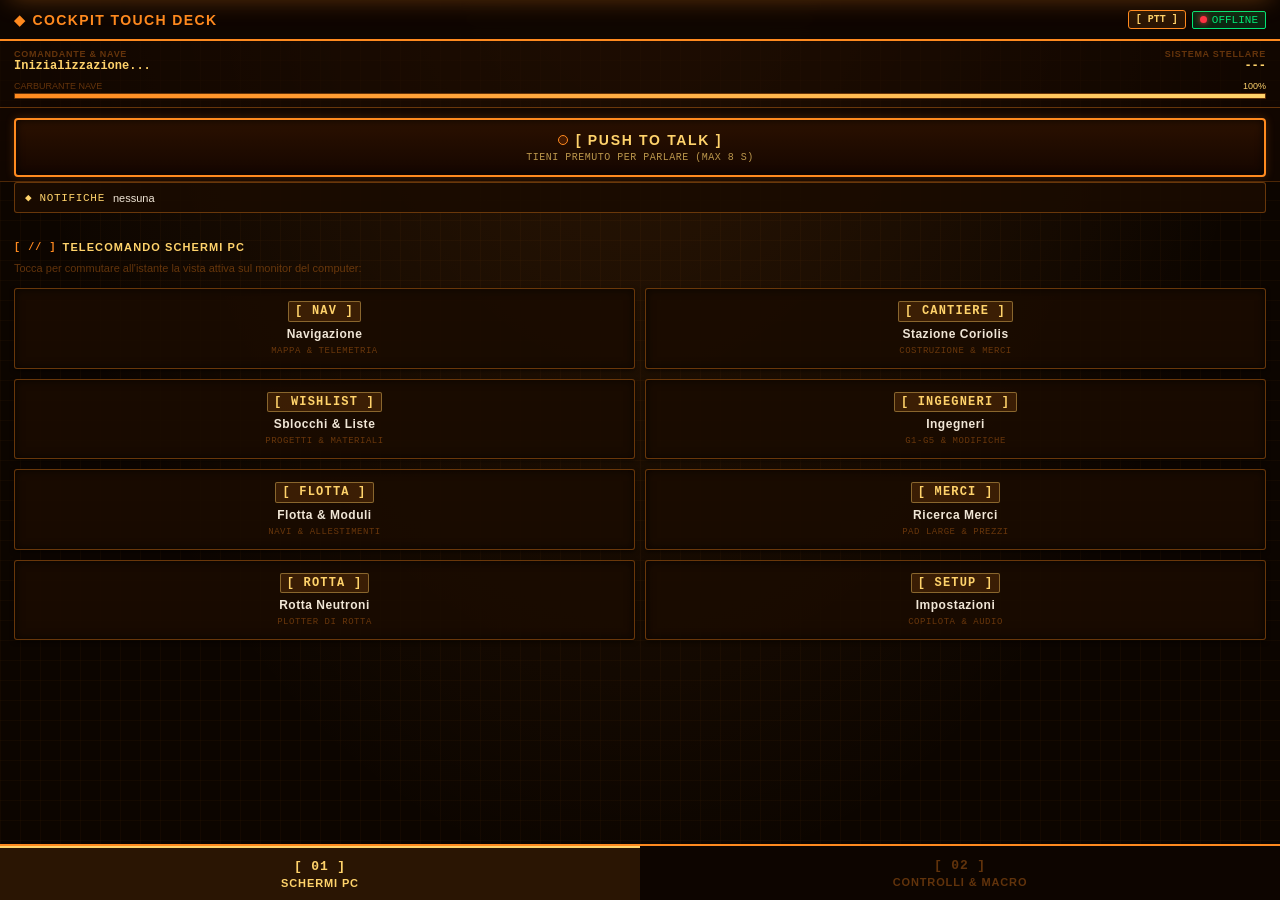
==== web/companion.html @ 29735613 "ED Copilot 5.0 Desktop companion for Elite Dangerous: live journal dashboard, voice copilot, overlay" ====
<!doctype html>
<html lang="it">
<head>
<meta charset="utf-8">
<title>ED COMPANION // TOUCH DECK</title>
<link rel="icon" type="image/svg+xml" href="/favicon.svg">
<meta name="viewport" content="width=device-width, initial-scale=1.0, maximum-scale=1.0, user-scalable=no, viewport-fit=cover">
<meta name="theme-color" content="#0c0500">
<meta name="apple-mobile-web-app-capable" content="yes">
<meta name="apple-mobile-web-app-status-bar-style" content="black-translucent">
<style>
:root {
  --bg: #0c0500;
  --bg-card: rgba(26, 12, 1, 0.9);
  --accent: #ff8a1f;
  --gold: #ffd36b;
  --ok: #00e676;
  --bad: #ff3344;
  --dim: rgba(255, 138, 31, 0.35);
  --text: #f0e6d6;
  --mono: 'Share Tech Mono', 'Consolas', 'Courier New', monospace;
  --sans: 'Saira', -apple-system, BlinkMacSystemFont, 'Segoe UI', Roboto, sans-serif;
}
* { box-sizing: border-box; -webkit-tap-highlight-color: transparent; }
html, body {
  margin: 0; padding: 0;
  background: var(--bg);
  color: var(--text);
  font-family: var(--sans);
  height: 100%;
  overflow-x: hidden;
  user-select: none;
}
body {
  display: flex;
  flex-direction: column;
  background-image: 
    radial-gradient(ellipse at 50% -20%, rgba(255, 138, 31, 0.15), transparent 70%),
    linear-gradient(rgba(255, 138, 31, 0.03) 1px, transparent 1px),
    linear-gradient(90deg, rgba(255, 138, 31, 0.03) 1px, transparent 1px);
  background-size: 100% 100%, 20px 20px, 20px 20px;
}

/* TOP TELEMETRY BAR */
header.top-bar {
  background: rgba(14, 6, 0, 0.95);
  border-bottom: 2px solid var(--accent);
  padding: 10px 14px;
  display: flex;
  justify-content: space-between;
  align-items: center;
  position: sticky;
  top: 0;
  z-index: 100;
  backdrop-filter: blur(8px);
}
.brand-title {
  font-weight: 800;
  font-size: 14px;
  letter-spacing: 0.1em;
  color: var(--accent);
  display: flex;
  align-items: center;
  gap: 6px;
}
.live-badge {
  display: inline-flex;
  align-items: center;
  gap: 5px;
  font-size: 11px;
  font-family: var(--mono);
  background: rgba(0, 230, 118, 0.15);
  border: 1px solid var(--ok);
  color: var(--ok);
  padding: 2px 7px;
  border-radius: 2px;
}
.live-dot {
  width: 7px; height: 7px;
  border-radius: 50%;
  background: var(--ok);
  box-shadow: 0 0 6px var(--ok);
  animation: pulse 1.8s infinite;
}
@keyframes pulse {
  0%, 100% { opacity: 1; transform: scale(1); }
  50% { opacity: 0.4; transform: scale(0.85); }
}

/* STATUS WIDGET */
.status-bar {
  padding: 8px 14px;
  background: rgba(20, 8, 0, 0.6);
  border-bottom: 1px solid var(--dim);
  display: grid;
  grid-template-columns: 1fr 1fr;
  gap: 6px;
  font-size: 12px;
}
.status-item {
  display: flex;
  flex-direction: column;
}
.status-label {
  font-size: 9px;
  font-weight: 700;
  letter-spacing: 0.08em;
  color: var(--dim);
  text-transform: uppercase;
}
.status-val {
  font-family: var(--mono);
  font-weight: bold;
  color: var(--gold);
  white-space: nowrap;
  overflow: hidden;
  text-overflow: ellipsis;
}

/* FUEL BAR */
.fuel-box {
  grid-column: span 2;
  margin-top: 2px;
}
.fuel-track {
  height: 6px;
  background: #110500;
  border: 1px solid var(--dim);
  border-radius: 1px;
  overflow: hidden;
}
.fuel-fill {
  height: 100%;
  width: 100%;
  background: linear-gradient(90deg, #ff8a1f, #ffd36b);
  transition: width 0.3s;
}

/* PUSH TO TALK TACTICAL BUTTON */
.ptt-container {
  display: block;
  padding: 10px 14px 4px 14px;
  background: rgba(18, 7, 0, 0.85);
  border-bottom: 1px solid rgba(255, 138, 31, 0.25);
  animation: fadeInPtt 0.25s ease;
}
@keyframes fadeInPtt { from { opacity: 0; transform: translateY(-4px); } to { opacity: 1; transform: translateY(0); } }
.mobile-ptt-btn {
  width: 100%;
  background: linear-gradient(180deg, #2b1100 0%, #150600 100%);
  border: 2px solid var(--accent);
  border-radius: 4px;
  color: var(--gold);
  padding: 12px 14px;
  font-family: var(--sans);
  cursor: pointer;
  touch-action: none;
  display: flex;
  flex-direction: column;
  align-items: center;
  justify-content: center;
  gap: 4px;
  box-shadow: 0 0 10px rgba(255, 138, 31, 0.2), inset 0 0 8px rgba(0,0,0,0.8);
  transition: all 0.12s ease;
}
.mobile-ptt-btn .ptt-header {
  display: flex;
  align-items: center;
  gap: 8px;
  font-size: 14px;
  font-weight: 800;
  letter-spacing: 0.12em;
}
.mobile-ptt-btn .ptt-led {
  width: 10px;
  height: 10px;
  border-radius: 50%;
  background: #441a00;
  border: 1px solid var(--accent);
}
.mobile-ptt-btn .ptt-hint {
  font-size: 10px;
  font-family: var(--mono);
  color: rgba(255, 211, 107, 0.7);
  letter-spacing: 0.05em;
  text-transform: uppercase;
}
.mobile-ptt-btn.active-talking {
  background: linear-gradient(180deg, #8a2500 0%, #471100 100%);
  border-color: #ff3344;
  color: #ffffff;
  box-shadow: 0 0 20px rgba(255, 51, 68, 0.7), inset 0 0 12px rgba(255, 51, 68, 0.5);
  transform: scale(0.98);
}
.mobile-ptt-btn.active-talking .ptt-led {
  background: #ff3344;
  border-color: #ffffff;
  box-shadow: 0 0 10px #ff3344;
  animation: pulse 0.5s infinite;
}

.mobile-ptt-btn:disabled { opacity: 0.45; cursor: not-allowed; }
.ptt-notice {
  margin-bottom: 8px;
  padding: 9px 11px;
  border: 1px solid var(--bad);
  background: rgba(255, 51, 68, 0.1);
  color: var(--text);
  font-size: 12px;
  line-height: 1.45;
  user-select: text;
}
.ptt-notice b { color: var(--gold); }
.ptt-notice a { color: var(--gold); word-break: break-all; }
.ptt-result {
  margin: 6px 0 4px;
  font-family: var(--mono);
  font-size: 12px;
  line-height: 1.5;
  color: var(--text);
  overflow-wrap: anywhere;
}
.ptt-result-label { color: var(--dim); font-size: 10px; letter-spacing: 0.08em; margin-right: 4px; }
#ptt-outcome.ok { color: var(--ok); }
#ptt-outcome.bad { color: var(--bad); }

/* TOAST BANNER */
#deck-toast {
  position: fixed;
  top: 60px;
  left: 14px;
  right: 14px;
  background: rgba(10, 5, 0, 0.95);
  border: 1px solid var(--gold);
  color: var(--gold);
  font-size: 12px;
  font-weight: bold;
  padding: 8px 12px;
  text-align: center;
  border-radius: 2px;
  box-shadow: 0 4px 16px rgba(0,0,0,0.8);
  opacity: 0;
  transform: translateY(-8px);
  transition: opacity 0.25s, transform 0.25s;
  pointer-events: none;
  z-index: 200;
}
#deck-toast.show {
  opacity: 1;
  transform: translateY(0);
}

/* CONTENT VIEWS */
main {
  flex: 1;
  overflow-y: auto;
  padding: 10px 14px 80px 14px;
}
.section-title {
  font-size: 11px;
  font-weight: 800;
  letter-spacing: 0.1em;
  color: var(--gold);
  text-transform: uppercase;
  margin: 10px 0 8px 0;
  display: flex;
  align-items: center;
  gap: 6px;
}
.section-title::before {
  content: "[ // ]";
  color: var(--accent);
  font-family: var(--mono);
  font-size: 10px;
}

/* GRID LAYOUTS */
.touch-grid-2 {
  display: grid;
  grid-template-columns: 1fr 1fr;
  gap: 10px;
}
.touch-grid-3 {
  display: grid;
  grid-template-columns: 1fr 1fr 1fr;
  gap: 8px;
}

/* TOUCH BUTTON STYLES (NO EMOJIS, HUD MILITARY DESIGN) */
button.touch-btn {
  background: var(--bg-card);
  border: 1.5px solid var(--dim);
  border-radius: 3px;
  color: var(--text);
  padding: 12px 8px;
  font-family: var(--sans);
  font-size: 13px;
  font-weight: 700;
  letter-spacing: 0.04em;
  text-align: center;
  display: flex;
  flex-direction: column;
  align-items: center;
  justify-content: center;
  gap: 5px;
  cursor: pointer;
  touch-action: manipulation;
  box-shadow: inset 0 0 10px rgba(0,0,0,0.6), 0 2px 4px rgba(0,0,0,0.5);
  transition: transform 0.08s, border-color 0.12s, background 0.12s;
  min-height: 70px;
}
button.touch-btn:active, button.touch-btn.active-tap {
  transform: scale(0.96);
  border-color: var(--gold);
  background: rgba(255, 138, 31, 0.25);
  box-shadow: 0 0 14px var(--accent);
}
button.touch-btn .btn-badge {
  font-family: var(--mono);
  font-size: 12px;
  font-weight: 800;
  letter-spacing: 0.1em;
  color: var(--gold);
  border: 1px solid rgba(255, 211, 107, 0.4);
  background: rgba(255, 138, 31, 0.15);
  padding: 2px 6px;
  border-radius: 2px;
  line-height: 1.2;
}
button.touch-btn .btn-name {
  font-size: 12px;
  font-weight: 700;
  color: var(--text);
}
button.touch-btn .btn-sub {
  font-size: 9px;
  font-family: var(--mono);
  color: var(--dim);
  font-weight: normal;
  text-transform: uppercase;
}
button.touch-btn.screen-active {
  border-color: var(--gold);
  background: rgba(255, 138, 31, 0.2);
  color: var(--gold);
  box-shadow: 0 0 10px rgba(255, 138, 31, 0.4);
}
button.touch-btn.danger {
  border-color: rgba(255, 51, 68, 0.5);
}
button.touch-btn.danger .btn-badge {
  color: var(--bad);
  border-color: var(--bad);
  background: rgba(255, 51, 68, 0.15);
}
button.touch-btn.danger:active {
  border-color: var(--bad);
  background: rgba(255, 51, 68, 0.25);
  box-shadow: 0 0 14px var(--bad);
}

/* MACRO CARDS */
.macro-card {
  background: rgba(26, 12, 1, 0.85);
  border: 1px solid var(--dim);
  border-left: 3px solid var(--accent);
  padding: 10px 12px;
  margin-bottom: 8px;
  display: flex;
  justify-content: space-between;
  align-items: center;
  border-radius: 2px;
  cursor: pointer;
}
.macro-card:active {
  background: rgba(255, 138, 31, 0.2);
  border-color: var(--gold);
}
.macro-info b {
  font-size: 13px;
  color: var(--gold);
  font-family: var(--sans);
}
.macro-info div {
  font-size: 10px;
  color: var(--dim);
  font-family: var(--mono);
  margin-top: 2px;
}
.macro-badge {
  font-family: var(--mono);
  font-size: 11px;
  color: var(--accent);
  border: 1px solid var(--dim);
  padding: 4px 8px;
  border-radius: 2px;
}

/* BOTTOM FIXED NAV BAR */
nav.bottom-nav {
  position: fixed;
  bottom: 0;
  left: 0;
  right: 0;
  height: 56px;
  background: rgba(14, 6, 0, 0.98);
  border-top: 2px solid var(--accent);
  display: grid;
  grid-template-columns: 1fr 1fr;
  z-index: 100;
  backdrop-filter: blur(8px);
}
.nav-tab {
  background: transparent;
  border: none;
  color: var(--dim);
  font-family: var(--sans);
  font-size: 11px;
  font-weight: 800;
  letter-spacing: 0.08em;
  display: flex;
  flex-direction: column;
  align-items: center;
  justify-content: center;
  gap: 3px;
  cursor: pointer;
}
.nav-tab.active {
  color: var(--gold);
  background: rgba(255, 138, 31, 0.12);
  border-top: 2px solid var(--gold);
}
.nav-tab .tab-icon {
  font-family: var(--mono);
  font-size: 13px;
  font-weight: 800;
}

/* === NOTIFICHE DAL PC (app/notify.py) === */
#notify-box { margin: 0 14px 8px; border: 1px solid var(--dim); background: var(--bg-card); border-radius: 3px; }
#notify-box summary { list-style: none; display: flex; align-items: center; gap: 8px; padding: 8px 10px; cursor: pointer;
  font-family: var(--mono); font-size: 11px; color: var(--gold); letter-spacing: .06em; }
#notify-box summary::-webkit-details-marker { display: none; }
#notify-box .nb-count { margin-left: auto; color: var(--accent); }
#notify-box .nb-last { flex: 1; min-width: 0; color: var(--text); white-space: nowrap; overflow: hidden; text-overflow: ellipsis; font-family: var(--sans); letter-spacing: 0; }
#notify-box .nb-body { padding: 0 10px 10px; }
#notify-box .nb-hint { font-size: 11px; color: var(--dim); line-height: 1.4; margin: 4px 0 8px; }
#notify-box .nb-actions { display: flex; gap: 6px; flex-wrap: wrap; margin-bottom: 8px; }
#notify-box .nb-actions button { background: rgba(255,138,31,0.12); border: 1px solid var(--accent); color: var(--gold);
  font-family: var(--mono); font-size: 11px; padding: 5px 8px; border-radius: 3px; }
#notify-list { max-height: 240px; overflow-y: auto; }
.nb-item { border-left: 3px solid var(--accent); padding: 5px 8px; margin-bottom: 5px; background: rgba(0,0,0,0.35); }
.nb-item b { font-size: 13px; } .nb-item div { font-size: 12px; color: var(--text); opacity: .85; }
.nb-item time { float: right; font-family: var(--mono); font-size: 10px; color: var(--dim); }
.nb-item.bad, #notify-pop.bad { border-color: var(--bad); } .nb-item.ok, #notify-pop.ok { border-color: var(--ok); }
.nb-item.warn, #notify-pop.warn { border-color: var(--gold); }
#notify-pop { position: fixed; top: 10px; left: 10px; right: 10px; z-index: 1000; background: rgba(12, 5, 0, 0.97);
  border: 2px solid var(--accent); border-radius: 4px; padding: 12px 14px; box-shadow: 0 0 24px rgba(255,138,31,0.35);
  transform: translateY(-140%); transition: transform .25s ease; }
#notify-pop.show { transform: translateY(0); }
#notify-pop b { display: block; font-size: 16px; color: var(--gold); }
#notify-pop.bad b { color: var(--bad); }
#notify-pop span { font-size: 13px; }
</style>
</head>
<body>

<header class="top-bar">
  <div class="brand-title">
    <span>&#x25c6;</span> COCKPIT TOUCH DECK
  </div>
  <div style="display:flex;align-items:center;gap:6px">
    <button id="deck-voice-mode-badge" style="background:rgba(255,138,31,0.12);border:1px solid var(--accent);color:var(--gold);font-family:var(--mono);font-size:10px;padding:3px 7px;border-radius:3px;cursor:pointer;font-weight:700" title="Tocca per commutare la modalità vocale">[ PTT ]</button>
    <div class="live-badge" id="live-indicator">
      <span class="live-dot"></span> COLLEGATO
    </div>
  </div>
</header>

<div class="status-bar">
  <div class="status-item">
    <span class="status-label">Comandante &amp; Nave</span>
    <span class="status-val" id="stat-cmdr-ship">Inizializzazione...</span>
  </div>
  <div class="status-item" style="text-align:right">
    <span class="status-label">Sistema Stellare</span>
    <span class="status-val" id="stat-system">---</span>
  </div>
  <div class="fuel-box">
    <div style="display:flex;justify-content:space-between;font-size:9px;color:var(--dim);margin-bottom:2px">
      <span>CARBURANTE NAVE</span>
      <span id="stat-fuel-pct" class="mono" style="color:var(--gold)">100%</span>
    </div>
    <div class="fuel-track">
      <div class="fuel-fill" id="stat-fuel-bar"></div>
    </div>
  </div>
</div>

<!-- TACTICAL PUSH-TO-TALK BUTTON ON PHONE -->
<div class="ptt-container" id="mobile-ptt-container">
  <div class="ptt-notice" id="ptt-insecure" style="display:none"></div>
  <button id="mobile-ptt-btn" class="mobile-ptt-btn" type="button">
    <div class="ptt-header">
      <span class="ptt-led"></span>
      <span>[ PUSH TO TALK ]</span>
    </div>
    <div class="ptt-hint" id="ptt-status-text">TIENI PREMUTO PER PARLARE (MAX 8 S)</div>
  </button>
  <div class="ptt-result" id="ptt-result" style="display:none">
    <div><span class="ptt-result-label">SENTITO</span> <span id="ptt-transcript">-</span></div>
    <div><span class="ptt-result-label">ESITO</span> <span id="ptt-outcome">-</span></div>
  </div>
</div>

<div id="deck-toast"></div>

<!-- NOTIFICHE DAL PC -->
<div id="notify-pop" role="alert"><b id="notify-pop-title"></b><span id="notify-pop-text"></span></div>
<details id="notify-box">
  <summary><span>&#x25c6; NOTIFICHE</span><span class="nb-last" id="notify-last">nessuna</span><span class="nb-count" id="notify-count"></span></summary>
  <div class="nb-body">
    <div class="nb-hint">Tieni la pagina aperta e lo schermo acceso: con la pagina in background o lo schermo
      spento il browser rallenta o ferma gli aggiornamenti e le notifiche possono arrivare in ritardo o non arrivare.
      Quali eventi ricevere si sceglie sul PC (Impostazioni &rsaquo; Generali &rsaquo; Notifiche sul telefono).</div>
    <div class="nb-actions">
      <button type="button" id="notify-perm">Attiva notifiche di sistema</button>
      <button type="button" id="notify-sound">Suono: acceso</button>
      <button type="button" id="notify-clear">Svuota elenco</button>
    </div>
    <div id="notify-list"></div>
  </div>
</details>

<!-- MAIN VIEW CONTENT: SCREEN REMOTE -->
<main id="tab-content-screens">
  <div class="section-title">TELECOMANDO SCHERMI PC</div>
  <div style="font-size:11px;color:var(--dim);margin-bottom:12px;line-height:1.4">
    Tocca per commutare all'istante la vista attiva sul monitor del computer:
  </div>

  <div class="touch-grid-2">
    <button class="touch-btn" data-remote-screen="overview">
      <span class="btn-badge">[ NAV ]</span>
      <span class="btn-name">Navigazione</span>
      <span class="btn-sub">Mappa &amp; Telemetria</span>
    </button>

    <button class="touch-btn" data-remote-screen="coriolis_station">
      <span class="btn-badge">[ CANTIERE ]</span>
      <span class="btn-name">Stazione Coriolis</span>
      <span class="btn-sub">Costruzione &amp; Merci</span>
    </button>

    <button class="touch-btn" data-remote-screen="wishlist">
      <span class="btn-badge">[ WISHLIST ]</span>
      <span class="btn-name">Sblocchi &amp; Liste</span>
      <span class="btn-sub">Progetti &amp; Materiali</span>
    </button>

    <button class="touch-btn" data-remote-screen="engineers">
      <span class="btn-badge">[ INGEGNERI ]</span>
      <span class="btn-name">Ingegneri</span>
      <span class="btn-sub">G1-G5 &amp; Modifiche</span>
    </button>

    <button class="touch-btn" data-remote-screen="fleet">
      <span class="btn-badge">[ FLOTTA ]</span>
      <span class="btn-name">Flotta &amp; Moduli</span>
      <span class="btn-sub">Navi &amp; Allestimenti</span>
    </button>

    <button class="touch-btn" data-remote-screen="search">
      <span class="btn-badge">[ MERCI ]</span>
      <span class="btn-name">Ricerca Merci</span>
      <span class="btn-sub">Pad Large &amp; Prezzi</span>
    </button>

    <button class="touch-btn" data-remote-screen="route">
      <span class="btn-badge">[ ROTTA ]</span>
      <span class="btn-name">Rotta Neutroni</span>
      <span class="btn-sub">Plotter di rotta</span>
    </button>

    <button class="touch-btn" data-remote-screen="settings">
      <span class="btn-badge">[ SETUP ]</span>
      <span class="btn-name">Impostazioni</span>
      <span class="btn-sub">Copilota &amp; Audio</span>
    </button>
  </div>
</main>

<!-- SHIP HARDWARE CONTROLS & MACROS (DIRECTINPUT) -->
<main id="tab-content-macros" style="display:none">
  <div class="section-title">CONTROLLI FISICI NAVE (DIRECTINPUT)</div>
  <div style="font-size:11px;color:var(--dim);margin-bottom:12px;line-height:1.4">
    Invia comandi hardware istantanei direttamente al cockpit:
  </div>

  <div class="touch-grid-2">
    <button class="touch-btn" data-ship-ctrl="landing_gear">
      <span class="btn-badge">[ GEAR ]</span>
      <span class="btn-name">Carrello</span>
      <span class="btn-sub">Landing Gear [ L ]</span>
    </button>

    <button class="touch-btn" data-ship-ctrl="ship_lights">
      <span class="btn-badge">[ LIGHTS ]</span>
      <span class="btn-name">Luci Esterne</span>
      <span class="btn-sub">Ship Lights [ INS ]</span>
    </button>

    <button class="touch-btn" data-ship-ctrl="night_vision">
      <span class="btn-badge">[ NV ]</span>
      <span class="btn-name">Visione Notturna</span>
      <span class="btn-sub">Night Vision [ N ]</span>
    </button>

    <button class="touch-btn danger" data-ship-ctrl="silent_running">
      <span class="btn-badge">[ SILENT ]</span>
      <span class="btn-name">Silenzio Radar</span>
      <span class="btn-sub">Silent Running [ DEL ]</span>
    </button>

    <button class="touch-btn" data-ship-ctrl="cargo_scoop">
      <span class="btn-badge">[ CARGO ]</span>
      <span class="btn-name">Stiva Cargo</span>
      <span class="btn-sub">Cargo Scoop [ HOME ]</span>
    </button>

    <button class="touch-btn" data-ship-ctrl="hardpoints">
      <span class="btn-badge">[ ARMI ]</span>
      <span class="btn-name">Estrai Armi</span>
      <span class="btn-sub">Hardpoints [ U ]</span>
    </button>

    <button class="touch-btn" data-ship-ctrl="chaff">
      <span class="btn-badge">[ CHAFF ]</span>
      <span class="btn-name">Lancio Chaff</span>
      <span class="btn-sub">Contromisure [ C ]</span>
    </button>

    <button class="touch-btn" data-ship-ctrl="heatsink">
      <span class="btn-badge">[ HEAT ]</span>
      <span class="btn-name">Dissipatore</span>
      <span class="btn-sub">Heat Sink [ V ]</span>
    </button>

    <button class="touch-btn" data-ship-ctrl="shield_cell">
      <span class="btn-badge">[ CELL ]</span>
      <span class="btn-name">Scudo Cella</span>
      <span class="btn-sub">Shield Bank [ B ]</span>
    </button>

    <button class="touch-btn" data-ship-ctrl="docking_request">
      <span class="btn-badge">[ DOCK ]</span>
      <span class="btn-name">Chiedi Atterraggio</span>
      <span class="btn-sub">Sequenza Docking</span>
    </button>
  </div>

  <div class="section-title" style="margin-top:16px">DISTRIBUZIONE ENERGIA (PIPS)</div>
  <div class="touch-grid-3">
    <button class="touch-btn" data-ship-ctrl="pip_sys">
      <span class="btn-badge">[ SYS ]</span>
      <span class="btn-name">Scudi</span>
      <span class="btn-sub">+4 Pips [ &#x25c4; ]</span>
    </button>
    <button class="touch-btn" data-ship-ctrl="pip_eng">
      <span class="btn-badge">[ ENG ]</span>
      <span class="btn-name">Motori</span>
      <span class="btn-sub">+4 Pips [ &#x25b2; ]</span>
    </button>
    <button class="touch-btn" data-ship-ctrl="pip_wep">
      <span class="btn-badge">[ WEP ]</span>
      <span class="btn-name">Armi</span>
      <span class="btn-sub">+4 Pips [ &#x25ba; ]</span>
    </button>
  </div>
  <button class="touch-btn" data-ship-ctrl="pip_reset" style="width:100%;margin-top:8px;min-height:50px">
    <span class="btn-badge">[ RESET ]</span>
    <span class="btn-name">Bilancia Pips a 2-2-2 [ &#x25bc; ]</span>
  </button>

  <div class="section-title" style="margin-top:16px">SEQUENZE MACRO HARDWARE</div>
  <div id="deck-macros-container">
    <div style="font-size:11px;color:var(--dim);text-align:center;padding:12px">Caricamento macro configurate...</div>
  </div>
</main>

<!-- BOTTOM NAVIGATION -->
<nav class="bottom-nav">
  <button class="nav-tab active" data-nav-target="tab-content-screens">
    <span class="tab-icon">[ 01 ]</span>
    <span>SCHERMI PC</span>
  </button>
  <button class="nav-tab" data-nav-target="tab-content-macros">
    <span class="tab-icon">[ 02 ]</span>
    <span>CONTROLLI &amp; MACRO</span>
  </button>
</nav>

<script>
"use strict";
// Lingua dell'interfaccia sul telefono (italiano / inglese). Il telefono non può caricare i file /js/ dell'app,
// quindi il dizionario sta qui: stesso formato di web/js/lang.js ("{}" = parte variabile). La lingua è quella scelta
// sul PC (GET /api/ui_lang) e resta salvata sul telefono per la volta successiva.
const CLANG = (() => {
  const EN = {
    "Tocca per commutare la modalità vocale": "Tap to switch the voice mode",
    "COLLEGATO": "CONNECTED",
    "Comandante & Nave": "CMDR & Ship",
    "Inizializzazione...": "Starting up...",
    "Sistema Stellare": "Star system",
    "CARBURANTE NAVE": "SHIP FUEL",
    "TIENI PREMUTO PER PARLARE (MAX 8 S)": "HOLD TO TALK (MAX 8 S)",
    "SENTITO": "HEARD",
    "ESITO": "RESULT",
    "◆ NOTIFICHE": "◆ NOTIFICATIONS",
    "nessuna": "none",
    "Tieni la pagina aperta e lo schermo acceso: con la pagina in background o lo schermo spento il browser rallenta o ferma gli aggiornamenti e le notifiche possono arrivare in ritardo o non arrivare. Quali eventi ricevere si sceglie sul PC (Impostazioni › Generali › Notifiche sul telefono).":
      "Keep the page open and the screen on: with the page in the background or the screen off, the browser slows down or stops updates and notifications may arrive late or not at all. Which events you get is chosen on the PC (Settings › General › Phone notifications).",
    "Attiva notifiche di sistema": "Enable system notifications",
    "Suono: acceso": "Sound: on",
    "Suono: spento": "Sound: off",
    "Svuota elenco": "Clear list",
    "TELECOMANDO SCHERMI PC": "PC SCREEN REMOTE",
    "Tocca per commutare all'istante la vista attiva sul monitor del computer:": "Tap to instantly switch the view shown on the computer's monitor:",
    "Navigazione": "Navigation",
    "Mappa & Telemetria": "Map & Telemetry",
    "[ CANTIERE ]": "[ CONSTRUCTION ]",
    "Stazione Coriolis": "Coriolis Station",
    "Costruzione & Merci": "Construction & Commodities",
    "Sblocchi & Liste": "Unlocks & Lists",
    "Progetti & Materiali": "Projects & Materials",
    "[ INGEGNERI ]": "[ ENGINEERS ]",
    "Ingegneri": "Engineers",
    "G1-G5 & Modifiche": "G1-G5 & Modifications",
    "[ FLOTTA ]": "[ FLEET ]",
    "Flotta & Moduli": "Fleet & Modules",
    "Navi & Allestimenti": "Ships & Loadouts",
    "[ MERCI ]": "[ COMMODITIES ]",
    "Ricerca Merci": "Commodity Search",
    "Pad Large & Prezzi": "Large Pad & Prices",
    "[ ROTTA ]": "[ ROUTE ]",
    "Rotta Neutroni": "Neutron Route",
    "Plotter di rotta": "Route plotter",
    "Impostazioni": "Settings",
    "Copilota & Audio": "Copilot & Audio",
    "CONTROLLI FISICI NAVE (DIRECTINPUT)": "SHIP CONTROLS (DIRECTINPUT)",
    "Invia comandi hardware istantanei direttamente al cockpit:": "Send instant key commands straight to the cockpit:",
    "Carrello": "Landing Gear",
    "Luci Esterne": "Ship Lights",
    "Visione Notturna": "Night Vision",
    "Silenzio Radar": "Silent Running",
    "Stiva Cargo": "Cargo Scoop",
    "[ ARMI ]": "[ WEAPONS ]",
    "Estrai Armi": "Deploy Hardpoints",
    "Lancio Chaff": "Launch Chaff",
    "Contromisure [ C ]": "Countermeasures [ C ]",
    "Dissipatore": "Heat Sink",
    "Scudo Cella": "Shield Cell",
    "Chiedi Atterraggio": "Request Docking",
    "Sequenza Docking": "Docking sequence",
    "DISTRIBUZIONE ENERGIA (PIPS)": "POWER DISTRIBUTION (PIPS)",
    "Scudi": "Systems",
    "Motori": "Engines",
    "Armi": "Weapons",
    "Bilancia Pips a 2-2-2 [ ▼ ]": "Balance pips to 2-2-2 [ ▼ ]",
    "SEQUENZE MACRO HARDWARE": "MACRO SEQUENCES",
    "Caricamento macro configurate...": "Loading configured macros...",
    "SCHERMI PC": "PC SCREENS",
    "CONTROLLI & MACRO": "CONTROLS & MACROS",
    "Schermo PC: {}": "PC screen: {}",
    "Errore comunicazione con il PC": "Couldn't reach the PC",
    "Comando inviato alla nave": "Command sent to the ship",
    "Errore invio comando DirectInput": "Couldn't send the key command",
    "Nessuna macro personalizzata creata sul PC.": "No custom macros created on the PC.",
    "Voce: {}": "Voice: {}",
    "Sequenza di tasti": "Key sequence",
    "[ ESEGUI ]": "[ RUN ]",
    "Macro eseguita": "Macro run",
    "Errore esecuzione macro": "Macro failed",
    "Comandante": "CMDR",
    "Nave": "Ship",
    "{} // {}": "{} // {}",
    "Sconosciuto": "Unknown",
    "ACCESSO NEGATO: SCANSIONA DI NUOVO IL QR": "ACCESS DENIED: SCAN THE QR AGAIN",
    "[ VOCE: OFF ]": "[ VOICE: OFF ]",
    "[ PTT ATTIVO ]": "[ PTT ON ]",
    "[ ASCOLTO ]": "[ LISTENING ]",
    "Modalità Push-to-Talk attiva": "Push-to-Talk mode on",
    "Modalità Ascolto Continuo attiva": "Continuous listening mode on",
    "Errore cambio modalità vocale": "Couldn't change the voice mode",
    "Comandi vocali non disponibili su questo indirizzo.": "Voice commands aren't available at this address.",
    "Il telefono permette il microfono solo su una connessione sicura (HTTPS).": "The phone only allows the microphone on a secure connection (HTTPS).",
    "1. Apri": "1. Open",
    "2. Comparirà un avviso sul certificato: è normale, il certificato è creato da ED Copilot sul tuo PC.":
      "2. A certificate warning will appear: that's normal, the certificate is created by ED Copilot on your PC.",
    "Chrome/Android: tocca": "Chrome/Android: tap",
    "Avanzate → Procedi su {} (non sicuro)": "Advanced → Proceed to {} (unsafe)",
    "Safari/iPhone: tocca": "Safari/iPhone: tap",
    "Mostra dettagli → visita questo sito web": "Show Details → visit this website",
    "Basta farlo una volta. Se il link non si apre, nelle impostazioni dell'app sul PC verifica che l'accesso dal telefono usi HTTPS.":
      "You only need to do this once. If the link doesn't open, check in the app's settings on the PC that phone access uses HTTPS.",
    "Questo browser non supporta la registrazione audio.": "This browser doesn't support audio recording.",
    "Aggiorna il browser o usa Chrome (Android) / Safari (iPhone).": "Update the browser or use Chrome (Android) / Safari (iPhone).",
    "MICROFONO NON DISPONIBILE": "MICROPHONE UNAVAILABLE",
    "ATTIVAZIONE MICROFONO...": "STARTING MICROPHONE...",
    "Permesso microfono negato: consentilo nelle impostazioni del sito nel browser.": "Microphone permission denied: allow it in the browser's site settings.",
    "Microfono non disponibile ({})": "Microphone unavailable ({})",
    "errore": "error",
    "Registrazione audio non supportata da questo browser.": "Audio recording isn't supported by this browser.",
    "IN ASCOLTO... RILASCIA PER INVIARE": "LISTENING... RELEASE TO SEND",
    "Troppo breve: tieni premuto mentre parli.": "Too short: keep holding while you speak.",
    "TRASCRIZIONE SUL PC...": "TRANSCRIBING ON THE PC...",
    "In elaborazione": "Processing",
    "Accesso negato: scansiona di nuovo il QR code.": "Access denied: scan the QR code again.",
    "Errore {}": "Error {}",
    "(niente)": "(nothing)",
    "Non ho capito, riprova parlando più vicino al telefono.": "I didn't catch that, try again closer to the phone.",
    "Inviato al copilota...": "Sent to the copilot...",
    "Errore di comunicazione con il PC": "Couldn't reach the PC",
    "Non riconosciuto: \"{}\"": "Not recognised: \"{}\"",
    "Ignorato (già eseguito o copilota in voce)": "Ignored (already run or copilot speaking)",
    "Nessuna risposta dall'app sul PC (è aperta?)": "No answer from the app on the PC (is it open?)",
    "Nessuna notifica per ora.": "No notifications yet.",
    "Notifiche di sistema non disponibili": "System notifications unavailable",
    "Notifiche di sistema: attive": "System notifications: on",
    "Notifiche di sistema bloccate dal browser": "System notifications blocked by the browser",
    "Questo browser non offre le notifiche di sistema qui": "This browser doesn't offer system notifications here",
    "Notifiche di sistema attive (con la pagina aperta)": "System notifications on (while the page is open)",
    "Permesso non concesso": "Permission not granted",
    "Permesso non disponibile": "Permission unavailable",
  };
  const norm = s => s.replace(/\s+/g, " ").trim();
  const exact = new Map(), patterns = [];
  for (const [k, v] of Object.entries(EN)) {
    const key = norm(k);
    if (key.includes("{")) patterns.push({ re: new RegExp("^" + key.split("{}").map(p => p.replace(/[.*+?^$()|[\]\\]/g, "\\$&")).join("(.+?)") + "$", "s"), out: v });
    else exact.set(key, v);
  }
  let lang = localStorage.getItem("edc_ui_lang") || "it";
  function t(text) {
    if (lang !== "en" || !text) return text;
    const key = norm(text);
    let out = exact.get(key);
    if (out == null) for (const p of patterns) {
      const m = key.match(p.re);
      if (m) { let i = 0; const vals = m.slice(1).map(t); out = p.out.replace(/\{\}/g, () => vals[i++] ?? ""); break; }
    }
    if (out == null) return text;
    return text.match(/^\s*/)[0] + out + text.match(/\s*$/)[0];
  }
  function walk(root) {
    if (lang !== "en" || !root) return;
    if (root.nodeType === 3) { const v = t(root.nodeValue); if (v !== root.nodeValue) root.nodeValue = v; return; }
    if (root.nodeType !== 1 || root.closest("script, style")) return;
    const tw = document.createTreeWalker(root, NodeFilter.SHOW_TEXT);
    for (let n = tw.nextNode(); n; n = tw.nextNode()) { const v = t(n.nodeValue); if (v !== n.nodeValue) n.nodeValue = v; }
    for (const el of [root, ...root.querySelectorAll("[title]")]) {
      const old = el.getAttribute("title");
      if (old) { const v = t(old); if (v !== old) el.setAttribute("title", v); }
    }
  }
  const obs = new MutationObserver(list => list.forEach(m => m.type === "characterData" ? walk(m.target) : m.addedNodes.forEach(walk)));
  function start() {
    if (lang !== "en") return;
    document.documentElement.lang = "en";
    walk(document.body);
    obs.observe(document.body, { subtree: true, childList: true, characterData: true });
  }
  // La lingua scelta sul PC vince: se cambia, la applico (verso l'italiano serve ricaricare la pagina).
  function sync(serverLang) {
    if (!["it", "en"].includes(serverLang) || serverLang === lang) return;
    localStorage.setItem("edc_ui_lang", serverLang);
    if (serverLang === "it") return location.reload();
    lang = serverLang;
    start();
  }
  return { t, start, sync };
})();
</script>
<script>
const $ = (id) => document.getElementById(id);
const esc = v => String(v ?? "").replace(/[&<>"']/g, c => ({ "&": "&amp;", "<": "&lt;", ">": "&gt;", '"': "&quot;", "'": "&#39;" }[c]));

// Codice di accesso: arriva nell'indirizzo del QR (?t=...), poi resta salvato sul telefono.
// Ogni chiamata alle API lo invia; senza codice il PC rifiuta i comandi.
const ACCESS_TOKEN = (() => {
  const fromUrl = new URLSearchParams(location.search).get("t");
  if (fromUrl) {
    localStorage.setItem("edc_token", fromUrl);
    history.replaceState(null, "", location.pathname);
  }
  return localStorage.getItem("edc_token") || "";
})();
{
  const nativeFetch = window.fetch.bind(window);
  window.fetch = (input, init = {}) => {
    const url = typeof input === "string" ? input : input.url;
    if (url.startsWith("/api/")) {
      const headers = new Headers(init.headers || {});
      headers.set("X-ED-Token", ACCESS_TOKEN);
      init = { ...init, headers };
    }
    return nativeFetch(input, init);
  };
}
let _toastTimer = null;
function showToast(msg) {
  const t = $("deck-toast");
  if (!t) return;
  t.textContent = msg;
  t.classList.add("show");
  if (_toastTimer) clearTimeout(_toastTimer);
  _toastTimer = setTimeout(() => t.classList.remove("show"), 1800);
}

function haptic(ms = 35) {
  try {
    if ("vibrate" in navigator) navigator.vibrate(ms);
  } catch(e) {}
}

// 1. BOTTOM NAV SWITCHER
document.querySelectorAll(".nav-tab").forEach(tab => {
  tab.addEventListener("click", () => {
    document.querySelectorAll(".nav-tab").forEach(t => t.classList.remove("active"));
    document.querySelectorAll("main").forEach(m => m.style.display = "none");
    tab.classList.add("active");
    const target = $(tab.dataset.navTarget);
    if (target) target.style.display = "block";
    haptic(25);
  });
});

// 2. REMOTE PC NAVIGATION BUTTONS
document.querySelectorAll("[data-remote-screen]").forEach(btn => {
  const triggerRemote = (e) => {
    if (e.type === "pointerdown") {
      btn.dataset.pointerHandled = "1";
    } else if (e.type === "click" && btn.dataset.pointerHandled === "1") {
      btn.dataset.pointerHandled = "0";
      return;
    }
    const view = btn.dataset.remoteScreen;
    haptic(50);
    btn.classList.add("active-tap");
    setTimeout(() => btn.classList.remove("active-tap"), 200);

    fetch("/api/remote_nav", {
      method: "POST",
      headers: { "Content-Type": "application/json" },
      body: JSON.stringify({ view: view })
    })
    .then(r => r.json())
    .then(() => {
      showToast(`Schermo PC: ${view.toUpperCase()}`);
      document.querySelectorAll("[data-remote-screen]").forEach(b => b.classList.remove("screen-active"));
      btn.classList.add("screen-active");
    })
    .catch(() => showToast("Errore comunicazione con il PC"));
  };
  btn.addEventListener("pointerdown", triggerRemote, { passive: true });
  btn.addEventListener("click", triggerRemote);
});

// 3. SHIP CONTROLS (DIRECTINPUT)
document.querySelectorAll("[data-ship-ctrl]").forEach(btn => {
  btn.addEventListener("click", () => {
    const act = btn.dataset.shipCtrl;
    haptic(act === "silent_running" ? [50, 40, 50] : 40);
    btn.classList.add("active-tap");
    setTimeout(() => btn.classList.remove("active-tap"), 200);

    fetch(`/api/voice/ship_control?action=${encodeURIComponent(act)}`)
      .then(r => r.json())
      .then(res => {
        showToast(res.played || res.message || "Comando inviato alla nave");
      })
      .catch(() => showToast("Errore invio comando DirectInput"));
  });
});

// 4. LOAD & RENDER USER MACROS
function loadDeckMacros() {
  fetch("/api/macros")
    .then(r => r.json())
    .then(macros => {
      const container = $("deck-macros-container");
      if (!container) return;
      if (!Array.isArray(macros) || macros.length === 0) {
        container.innerHTML = `<div style="font-size:11px;color:var(--dim);text-align:center;padding:12px">Nessuna macro personalizzata creata sul PC.</div>`;
        return;
      }
      container.innerHTML = macros.map(m => `
        <div class="macro-card" data-macro-id="${encodeURIComponent(m.id || "")}">
          <div class="macro-info">
            <b>${esc(m.name || "Macro")}</b>
            <div>${m.say ? "Voce: " + esc(m.say.split(";")[0]) : "Sequenza di tasti"}</div>
          </div>
          <div class="macro-badge">[ ESEGUI ]</div>
        </div>
      `).join("");

      container.querySelectorAll(".macro-card").forEach(c => {
        c.addEventListener("click", () => {
          const mid = c.dataset.macroId;
          haptic(45);
          fetch(`/api/voice/macro?id=${mid}`)
            .then(r => r.json())
            .then(res => showToast(res.played || "Macro eseguita"))
            .catch(() => showToast("Errore esecuzione macro"));
        });
      });
    })
    .catch(() => {});
}

// 5. STATUS & TELEMETRY LIVE POLLING + HEARTBEAT
function pollDeckStatus() {
  fetch("/api/state")
    .then(r => {
      if (r.status === 403) throw new Error("token");
      return r.json();
    })
    .then(s => {
      const cmdr = s.cmdr?.name ? "CMDR " + s.cmdr.name : "Comandante";
      const ship = s.ship?.name?.trim() || s.ship?.type || "Nave";
      $("stat-cmdr-ship").textContent = `${cmdr} // ${ship}`;
      $("stat-system").textContent = s.location?.system || "Sconosciuto";

      if (s.fuel && s.fuel.cap > 0 && s.fuel.level != null) {
        const pct = Math.max(0, Math.min(100, Math.round((s.fuel.level / s.fuel.cap) * 100)));
        $("stat-fuel-pct").textContent = `${pct}%`;
        $("stat-fuel-bar").style.width = `${pct}%`;
      }
      $("live-indicator").innerHTML = `<span class="live-dot"></span> COLLEGATO`;
      if (s.voice_config) {
        applyVoiceConfig(s.voice_config);
      }
    })
    .catch(err => {
      const label = err.message === "token" ? "ACCESSO NEGATO: SCANSIONA DI NUOVO IL QR" : "OFFLINE";
      $("live-indicator").innerHTML = `<span class="live-dot" style="background:var(--bad);box-shadow:0 0 6px var(--bad)"></span> ${label}`;
    });
}

let _currentVoiceConfig = null;
function applyVoiceConfig(cfg) {
  if (!cfg) return;
  _currentVoiceConfig = cfg;
  const modeBadge = $("deck-voice-mode-badge");
  const isPtt = (cfg.mode === "ptt");
  const isEnabled = (cfg.enabled !== false);

  if (modeBadge) {
    if (!isEnabled) {
      modeBadge.textContent = "[ VOCE: OFF ]";
      modeBadge.style.color = "var(--dim)";
      modeBadge.style.borderColor = "#441a00";
    } else if (isPtt) {
      modeBadge.textContent = "[ PTT ATTIVO ]";
      modeBadge.style.color = "var(--gold)";
      modeBadge.style.borderColor = "var(--accent)";
    } else {
      modeBadge.textContent = "[ ASCOLTO ]";
      modeBadge.style.color = "var(--ok)";
      modeBadge.style.borderColor = "var(--ok)";
    }
  }
  // Il pulsante del telefono resta sempre visibile: dal telefono si parla sempre tenendo premuto,
  // qualunque sia la modalità del microfono del PC.
}

// Tocco per commutare PTT / Continuo dal telefono
const modeBadgeBtn = $("deck-voice-mode-badge");
if (modeBadgeBtn) {
  modeBadgeBtn.addEventListener("click", () => {
    const cur = _currentVoiceConfig?.mode || "ptt";
    const next = cur === "ptt" ? "continuous" : "ptt";
    fetch("/api/voice/config", {
      method: "POST",
      headers: { "Content-Type": "application/json" },
      body: JSON.stringify({ mode: next, enabled: true })
    })
    .then(r => r.json())
    .then(res => {
      applyVoiceConfig(res.config);
      showToast(next === "ptt" ? "Modalità Push-to-Talk attiva" : "Modalità Ascolto Continuo attiva");
    })
    .catch(() => showToast("Errore cambio modalità vocale"));
  });
}

// Initial fetch of voice config
fetch("/api/voice/config")
  .then(r => r.json())
  .then(cfg => applyVoiceConfig(cfg))
  .catch(() => {});

setInterval(pollDeckStatus, 2500);
pollDeckStatus();
loadDeckMacros();

// 6. VOCE DAL TELEFONO (tieni premuto -> registra -> il PC trascrive con Whisper ed esegue il comando)
const PTT_MAX_MS = 8000;
const PTT_IDLE_TEXT = "TIENI PREMUTO PER PARLARE (MAX 8 S)";
const ptt = { state: "idle", rec: null, stream: null, chunks: [], timer: null, cancel: false, startedAt: 0 };

function pttStatus(text) { const el = $("ptt-status-text"); if (el) el.textContent = text; }
function pttShow(transcript, outcome, cls = "") {
  $("ptt-result").style.display = "block";
  if (transcript != null) $("ptt-transcript").textContent = transcript;
  const o = $("ptt-outcome");
  o.textContent = outcome;
  o.className = cls;
}

function pickMime() {
  if (!window.MediaRecorder || !MediaRecorder.isTypeSupported) return "";
  return ["audio/webm;codecs=opus", "audio/webm", "audio/mp4", "audio/ogg;codecs=opus"]
    .find(t => MediaRecorder.isTypeSupported(t)) || "";
}

function voiceUnavailableReason() {
  if (!window.isSecureContext) return "insecure";
  if (!navigator.mediaDevices || !navigator.mediaDevices.getUserMedia || !window.MediaRecorder) return "unsupported";
  return "";
}

function setupVoiceNotice() {
  const reason = voiceUnavailableReason();
  const box = $("ptt-insecure");
  const btn = $("mobile-ptt-btn");
  if (!reason) return;
  // Il codice di accesso è salvato per indirizzo: lo rimettiamo nel link https, altrimenti andrebbe perso.
  const secureUrl = `https://${location.host}/companion?t=${encodeURIComponent(ACCESS_TOKEN)}`;
  box.innerHTML = reason === "insecure"
    ? `<b>Comandi vocali non disponibili su questo indirizzo.</b><br>
       Il telefono permette il microfono solo su una connessione sicura (HTTPS).<br>
       1. Apri <a href="${esc(secureUrl)}">${esc("https://" + location.host + "/companion")}</a><br>
       2. Comparirà un avviso sul certificato: è normale, il certificato è creato da ED Copilot sul tuo PC.<br>
       Chrome/Android: tocca <b>Avanzate → Procedi su ${esc(location.hostname)} (non sicuro)</b>.<br>
       Safari/iPhone: tocca <b>Mostra dettagli → visita questo sito web</b>.<br>
       Basta farlo una volta. Se il link non si apre, nelle impostazioni dell'app sul PC verifica che l'accesso dal telefono usi HTTPS.`
    : `<b>Questo browser non supporta la registrazione audio.</b><br>Aggiorna il browser o usa Chrome (Android) / Safari (iPhone).`;
  box.style.display = "block";
  btn.disabled = true;
  pttStatus("MICROFONO NON DISPONIBILE");
}

async function pttStart() {
  if (ptt.state !== "idle" || voiceUnavailableReason()) return;
  ptt.state = "starting";
  ptt.cancel = false;
  ptt.chunks = [];
  haptic(50);
  $("mobile-ptt-btn").classList.add("active-talking");
  pttStatus("ATTIVAZIONE MICROFONO...");
  try {
    ptt.stream = await navigator.mediaDevices.getUserMedia({
      audio: { echoCancellation: true, noiseSuppression: true, autoGainControl: true }
    });
  } catch (err) {
    ptt.state = "idle";
    $("mobile-ptt-btn").classList.remove("active-talking");
    const denied = err && (err.name === "NotAllowedError" || err.name === "SecurityError");
    pttStatus(PTT_IDLE_TEXT);
    pttShow(null, denied ? "Permesso microfono negato: consentilo nelle impostazioni del sito nel browser."
                         : `Microfono non disponibile (${err && err.name || "errore"})`, "bad");
    return;
  }
  const mime = pickMime();
  try {
    ptt.rec = mime ? new MediaRecorder(ptt.stream, { mimeType: mime }) : new MediaRecorder(ptt.stream);
  } catch (err) {
    pttReleaseMic();
    ptt.state = "idle";
    $("mobile-ptt-btn").classList.remove("active-talking");
    pttShow(null, "Registrazione audio non supportata da questo browser.", "bad");
    return;
  }
  ptt.rec.ondataavailable = e => { if (e.data && e.data.size > 0) ptt.chunks.push(e.data); };
  ptt.rec.onstop = pttSend;
  ptt.rec.start();
  ptt.startedAt = Date.now();
  ptt.state = "recording";
  pttStatus("IN ASCOLTO... RILASCIA PER INVIARE");
  ptt.timer = setTimeout(pttStop, PTT_MAX_MS);
  if (ptt.cancel) pttStop();  // il dito è stato alzato mentre il microfono si attivava
}

function pttStop() {
  if (ptt.state === "starting") { ptt.cancel = true; return; }
  if (ptt.state !== "recording") return;
  ptt.state = "sending";
  clearTimeout(ptt.timer);
  haptic([30, 30]);
  $("mobile-ptt-btn").classList.remove("active-talking");
  try { ptt.rec.stop(); } catch (e) { pttSend(); }
}

function pttReleaseMic() {
  try { ptt.stream && ptt.stream.getTracks().forEach(t => t.stop()); } catch (e) {}
  ptt.stream = null;
}

async function pttSend() {
  pttReleaseMic();
  const type = (ptt.rec && ptt.rec.mimeType) || "audio/webm";
  const blob = new Blob(ptt.chunks, { type });
  ptt.chunks = [];
  if (Date.now() - ptt.startedAt < 350 || blob.size < 1500) {
    ptt.state = "idle";
    pttStatus(PTT_IDLE_TEXT);
    pttShow(null, "Troppo breve: tieni premuto mentre parli.", "bad");
    return;
  }
  pttStatus("TRASCRIZIONE SUL PC...");
  pttShow("...", "In elaborazione");
  try {
    const r = await fetch("/api/voice/remote", { method: "POST", headers: { "Content-Type": type.split(";")[0] }, body: blob });
    const data = await r.json().catch(() => ({}));
    if (r.status === 403) throw new Error("Accesso negato: scansiona di nuovo il QR code.");
    if (!r.ok) throw new Error(data.error || `Errore ${r.status}`);
    const text = (data.text || "").trim();
    if (!text) {
      pttShow("(niente)", "Non ho capito, riprova parlando più vicino al telefono.", "bad");
    } else {
      pttShow(`"${text}"`, "Inviato al copilota...");
      haptic(30);
      if (data.id) waitRemoteResult(data.id);
    }
  } catch (err) {
    pttShow(null, err.message && !/fetch|network/i.test(err.message) ? err.message : "Errore di comunicazione con il PC", "bad");
  } finally {
    ptt.state = "idle";
    pttStatus(PTT_IDLE_TEXT);
  }
}

// L'esito lo decide l'app sul PC (che conosce controlli e macro): lo leggiamo da /api/state.
let _resultWatch = 0;
async function waitRemoteResult(id) {
  const watch = ++_resultWatch;
  const until = Date.now() + 9000;
  while (Date.now() < until && watch === _resultWatch) {
    await new Promise(res => setTimeout(res, 900));
    try {
      const s = await (await fetch("/api/state")).json();
      const item = (s.remote_voice || []).find(i => i.id === id);
      if (item && item.result) {
        const unknown = /^non riconosciuto|^ignorato|^not recognised|^ignored/i.test(item.result);
        pttShow(null, item.result, unknown ? "bad" : "ok");
        if (!unknown) showToast(item.result);
        return;
      }
    } catch (e) {}
  }
  if (watch === _resultWatch) pttShow(null, "Nessuna risposta dall'app sul PC (è aperta?)", "bad");
}

const pttEl = $("mobile-ptt-btn");
if (pttEl) {
  pttEl.addEventListener("pointerdown", e => {
    e.preventDefault();
    try { pttEl.setPointerCapture(e.pointerId); } catch (err) {}
    pttStart();
  });
  ["pointerup", "pointercancel", "lostpointercapture"].forEach(ev => pttEl.addEventListener(ev, () => pttStop()));
  pttEl.addEventListener("contextmenu", e => e.preventDefault());  // niente menu con la pressione lunga
  document.addEventListener("visibilitychange", () => { if (document.hidden) pttStop(); });
}
setupVoiceNotice();

// 7. NOTIFICHE DAL PC: il telefono chiede le novità ogni 3 secondi (/api/notify/feed).
const NOTIFY = { since: null, items: [], sound: localStorage.getItem("edc_notify_sound") !== "0", audio: null, popTimer: null };
function notifyAudio() {
  // I browser permettono l'audio solo dopo un tocco: il contesto si prepara al primo tocco sulla pagina.
  if (!NOTIFY.audio) {
    try { NOTIFY.audio = new (window.AudioContext || window.webkitAudioContext)(); } catch (e) { return null; }
  }
  if (NOTIFY.audio.state === "suspended") NOTIFY.audio.resume().catch(() => {});
  return NOTIFY.audio;
}
document.addEventListener("pointerdown", () => notifyAudio(), { once: true });
function notifyBeep(level) {
  if (!NOTIFY.sound) return;
  const ctx = notifyAudio();
  if (!ctx || ctx.state !== "running") return;
  const tones = level === "bad" ? [880, 660, 880] : level === "ok" ? [660, 990] : [740];
  tones.forEach((f, i) => {
    const o = ctx.createOscillator(), g = ctx.createGain(), t = ctx.currentTime + i * 0.16;
    o.type = "square"; o.frequency.value = f;
    g.gain.setValueAtTime(0.0001, t);
    g.gain.exponentialRampToValueAtTime(0.12, t + 0.02);
    g.gain.exponentialRampToValueAtTime(0.0001, t + 0.13);
    o.connect(g); g.connect(ctx.destination); o.start(t); o.stop(t + 0.14);
  });
}
const notifyCanSystem = () => window.isSecureContext && "Notification" in window;
function notifySystem(it) {
  if (!notifyCanSystem() || Notification.permission !== "granted" || !document.hidden) return;
  try { new Notification(it.title, { body: it.text || "", tag: "edc-" + it.id, icon: "/favicon.svg" }); }
  catch (e) { /* su Android Chrome serve un service worker: resta l'avviso nella pagina */ }
}
const notifyTime = t => new Date(t * 1000).toLocaleTimeString("it-IT", { hour: "2-digit", minute: "2-digit" });
function renderNotify() {
  const list = $("notify-list");
  if (!list) return;
  const items = NOTIFY.items.slice().reverse();
  list.innerHTML = items.length ? items.map(it => `<div class="nb-item ${esc(it.level)}"><time>${notifyTime(it.t)}</time><b>${esc(it.title)}</b>${it.text ? `<div>${esc(it.text)}</div>` : ""}</div>`).join("")
    : '<div class="nb-hint">Nessuna notifica per ora.</div>';
  $("notify-last").textContent = items.length ? items[0].title : "nessuna";
  $("notify-count").textContent = items.length ? String(items.length) : "";
  const perm = $("notify-perm");
  if (!notifyCanSystem()) { perm.textContent = "Notifiche di sistema non disponibili"; perm.disabled = true; }
  else if (Notification.permission === "granted") { perm.textContent = "Notifiche di sistema: attive"; perm.disabled = true; }
  else if (Notification.permission === "denied") { perm.textContent = "Notifiche di sistema bloccate dal browser"; perm.disabled = true; }
  $("notify-sound").textContent = "Suono: " + (NOTIFY.sound ? "acceso" : "spento");
}
function notifyPop(it) {
  const pop = $("notify-pop");
  $("notify-pop-title").textContent = it.title;
  $("notify-pop-text").textContent = it.text || "";
  pop.className = "show " + (it.level || "");
  clearTimeout(NOTIFY.popTimer);
  NOTIFY.popTimer = setTimeout(() => { pop.className = it.level || ""; }, 6000);
}
function pollNotify() {
  const q = NOTIFY.since == null ? "" : "?since=" + NOTIFY.since;
  fetch("/api/notify/feed" + q)
    .then(r => { if (!r.ok) throw new Error(r.status); return r.json(); })
    .then(d => {
      // Primo collegamento: lo storico recente compare nell'elenco senza suonare.
      const fresh = d.initial ? [] : d.items;
      NOTIFY.items = (d.initial ? d.items.slice() : NOTIFY.items.concat(d.items)).slice(-50);
      NOTIFY.since = d.last;
      if (fresh.length) {
        const top = fresh.find(i => i.level === "bad") || fresh[fresh.length - 1];
        notifyPop(top);
        try { if ("vibrate" in navigator) navigator.vibrate(top.level === "bad" ? [200, 100, 200, 100, 300] : [120, 80, 120]); } catch (e) {}
        notifyBeep(top.level);
        fresh.forEach(notifySystem);
      }
      if (fresh.length || d.initial) renderNotify();
    })
    .catch(() => {});
}
$("notify-pop").addEventListener("click", () => { $("notify-pop").className = ""; });
$("notify-perm").addEventListener("click", () => {
  notifyAudio();
  if (!notifyCanSystem()) return showToast("Questo browser non offre le notifiche di sistema qui");
  Notification.requestPermission().then(p => {
    showToast(p === "granted" ? "Notifiche di sistema attive (con la pagina aperta)" : "Permesso non concesso");
    renderNotify();
  }).catch(() => showToast("Permesso non disponibile"));
});
$("notify-sound").addEventListener("click", () => {
  NOTIFY.sound = !NOTIFY.sound;
  localStorage.setItem("edc_notify_sound", NOTIFY.sound ? "1" : "0");
  if (NOTIFY.sound) { notifyAudio(); setTimeout(() => notifyBeep("info"), 50); }
  renderNotify();
});
$("notify-clear").addEventListener("click", () => { NOTIFY.items = []; renderNotify(); });
renderNotify();
pollNotify();
setInterval(pollNotify, 3000);

// 8. LINGUA: parte subito con quella salvata sul telefono, poi si allinea a quella scelta sul PC.
CLANG.start();
fetch("/api/ui_lang").then(r => r.json()).then(d => CLANG.sync(d.ui_lang)).catch(() => {});
document.addEventListener("visibilitychange", () => { if (!document.hidden) pollNotify(); });
</script>
</body>
</html>
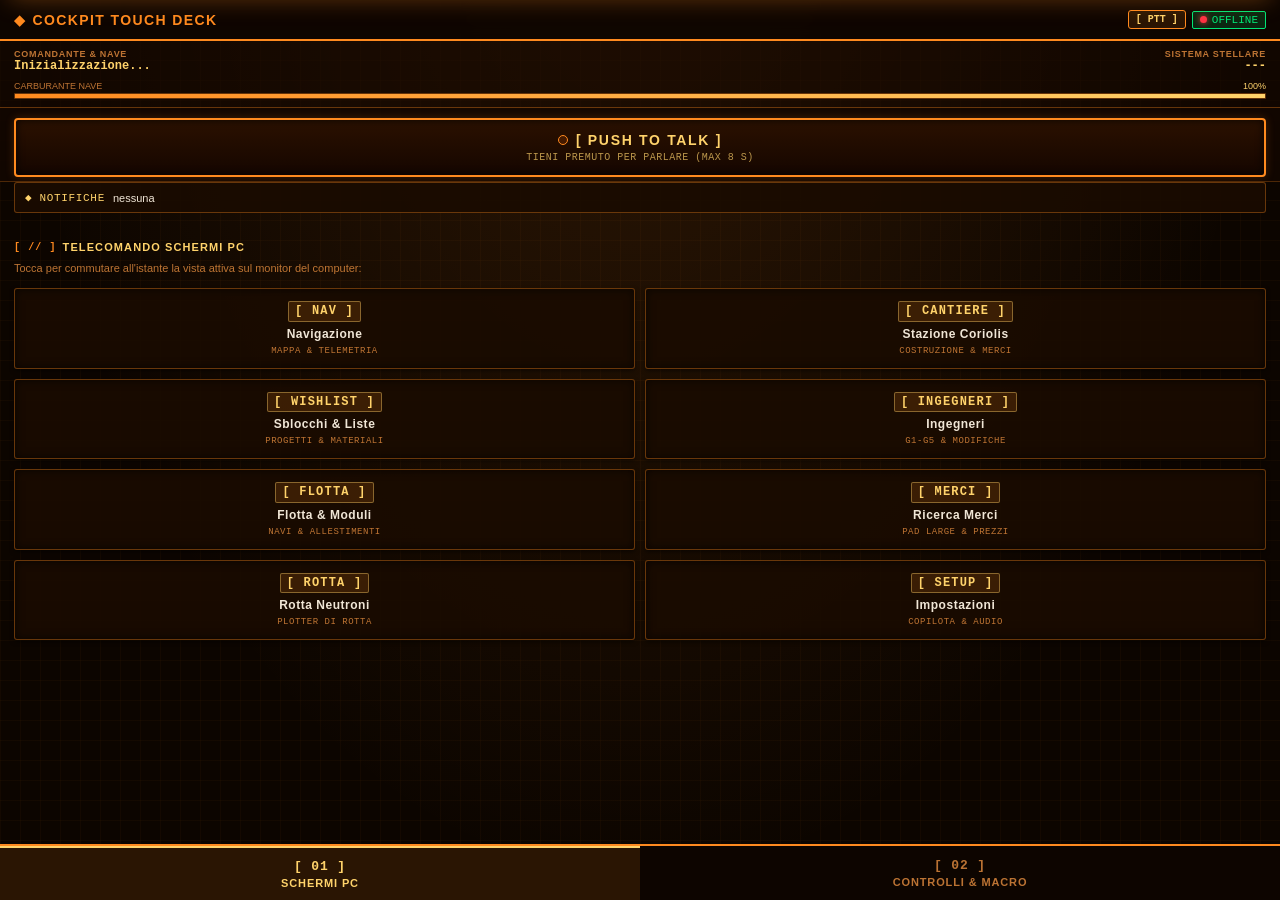
==== commit 3560cc8c: "ED Copilot 5.1 - Shipyard: "Max jump" preset now fits the lightest modules; catalog from coriolis-da" ====
--- a/web/companion.html
+++ b/web/companion.html
@@ -17,6 +17,7 @@
   --ok: #00e676;
   --bad: #ff3344;
   --dim: rgba(255, 138, 31, 0.35);
+  --dim-text: rgba(255, 158, 70, 0.72);  /* testo secondario: --dim e' per i bordi, come testo era quasi illeggibile */
   --text: #f0e6d6;
   --mono: 'Share Tech Mono', 'Consolas', 'Courier New', monospace;
   --sans: 'Saira', -apple-system, BlinkMacSystemFont, 'Segoe UI', Roboto, sans-serif;
@@ -105,7 +106,7 @@
   font-size: 9px;
   font-weight: 700;
   letter-spacing: 0.08em;
-  color: var(--dim);
+  color: var(--dim-text);
   text-transform: uppercase;
 }
 .status-val {
@@ -220,7 +221,7 @@
   color: var(--text);
   overflow-wrap: anywhere;
 }
-.ptt-result-label { color: var(--dim); font-size: 10px; letter-spacing: 0.08em; margin-right: 4px; }
+.ptt-result-label { color: var(--dim-text); font-size: 10px; letter-spacing: 0.08em; margin-right: 4px; }
 #ptt-outcome.ok { color: var(--ok); }
 #ptt-outcome.bad { color: var(--bad); }
 
@@ -335,7 +336,7 @@
 button.touch-btn .btn-sub {
   font-size: 9px;
   font-family: var(--mono);
-  color: var(--dim);
+  color: var(--dim-text);
   font-weight: normal;
   text-transform: uppercase;
 }
@@ -383,7 +384,7 @@
 }
 .macro-info div {
   font-size: 10px;
-  color: var(--dim);
+  color: var(--dim-text);
   font-family: var(--mono);
   margin-top: 2px;
 }
@@ -413,7 +414,7 @@
 .nav-tab {
   background: transparent;
   border: none;
-  color: var(--dim);
+  color: var(--dim-text);
   font-family: var(--sans);
   font-size: 11px;
   font-weight: 800;
@@ -444,14 +445,14 @@
 #notify-box .nb-count { margin-left: auto; color: var(--accent); }
 #notify-box .nb-last { flex: 1; min-width: 0; color: var(--text); white-space: nowrap; overflow: hidden; text-overflow: ellipsis; font-family: var(--sans); letter-spacing: 0; }
 #notify-box .nb-body { padding: 0 10px 10px; }
-#notify-box .nb-hint { font-size: 11px; color: var(--dim); line-height: 1.4; margin: 4px 0 8px; }
+#notify-box .nb-hint { font-size: 11px; color: var(--dim-text); line-height: 1.4; margin: 4px 0 8px; }
 #notify-box .nb-actions { display: flex; gap: 6px; flex-wrap: wrap; margin-bottom: 8px; }
 #notify-box .nb-actions button { background: rgba(255,138,31,0.12); border: 1px solid var(--accent); color: var(--gold);
   font-family: var(--mono); font-size: 11px; padding: 5px 8px; border-radius: 3px; }
 #notify-list { max-height: 240px; overflow-y: auto; }
 .nb-item { border-left: 3px solid var(--accent); padding: 5px 8px; margin-bottom: 5px; background: rgba(0,0,0,0.35); }
 .nb-item b { font-size: 13px; } .nb-item div { font-size: 12px; color: var(--text); opacity: .85; }
-.nb-item time { float: right; font-family: var(--mono); font-size: 10px; color: var(--dim); }
+.nb-item time { float: right; font-family: var(--mono); font-size: 10px; color: var(--dim-text); }
 .nb-item.bad, #notify-pop.bad { border-color: var(--bad); } .nb-item.ok, #notify-pop.ok { border-color: var(--ok); }
 .nb-item.warn, #notify-pop.warn { border-color: var(--gold); }
 #notify-pop { position: fixed; top: 10px; left: 10px; right: 10px; z-index: 1000; background: rgba(12, 5, 0, 0.97);
@@ -470,7 +471,7 @@
     <span>&#x25c6;</span> COCKPIT TOUCH DECK
   </div>
   <div style="display:flex;align-items:center;gap:6px">
-    <button id="deck-voice-mode-badge" style="background:rgba(255,138,31,0.12);border:1px solid var(--accent);color:var(--gold);font-family:var(--mono);font-size:10px;padding:3px 7px;border-radius:3px;cursor:pointer;font-weight:700" title="Tocca per commutare la modalità vocale">[ PTT ]</button>
+    <button id="deck-voice-mode-badge" style="background:rgba(255,138,31,0.12);border:1px solid var(--accent);color:var(--gold);font-family:var(--mono);font-size:10px;padding:3px 7px;border-radius:3px;cursor:pointer;font-weight:700;white-space:nowrap" title="Tocca per commutare la modalità vocale">[ PTT ]</button>
     <div class="live-badge" id="live-indicator">
       <span class="live-dot"></span> COLLEGATO
     </div>
@@ -487,7 +488,7 @@
     <span class="status-val" id="stat-system">---</span>
   </div>
   <div class="fuel-box">
-    <div style="display:flex;justify-content:space-between;font-size:9px;color:var(--dim);margin-bottom:2px">
+    <div style="display:flex;justify-content:space-between;font-size:9px;color:var(--dim-text);margin-bottom:2px">
       <span>CARBURANTE NAVE</span>
       <span id="stat-fuel-pct" class="mono" style="color:var(--gold)">100%</span>
     </div>
@@ -535,7 +536,7 @@
 <!-- MAIN VIEW CONTENT: SCREEN REMOTE -->
 <main id="tab-content-screens">
   <div class="section-title">TELECOMANDO SCHERMI PC</div>
-  <div style="font-size:11px;color:var(--dim);margin-bottom:12px;line-height:1.4">
+  <div style="font-size:11px;color:var(--dim-text);margin-bottom:12px;line-height:1.4">
     Tocca per commutare all'istante la vista attiva sul monitor del computer:
   </div>
 
@@ -593,7 +594,7 @@
 <!-- SHIP HARDWARE CONTROLS & MACROS (DIRECTINPUT) -->
 <main id="tab-content-macros" style="display:none">
   <div class="section-title">CONTROLLI FISICI NAVE (DIRECTINPUT)</div>
-  <div style="font-size:11px;color:var(--dim);margin-bottom:12px;line-height:1.4">
+  <div style="font-size:11px;color:var(--dim-text);margin-bottom:12px;line-height:1.4">
     Invia comandi hardware istantanei direttamente al cockpit:
   </div>
 
@@ -684,7 +685,7 @@
 
   <div class="section-title" style="margin-top:16px">SEQUENZE MACRO HARDWARE</div>
   <div id="deck-macros-container">
-    <div style="font-size:11px;color:var(--dim);text-align:center;padding:12px">Caricamento macro configurate...</div>
+    <div style="font-size:11px;color:var(--dim-text);text-align:center;padding:12px">Caricamento macro configurate...</div>
   </div>
 </main>
 
@@ -991,7 +992,7 @@
       const container = $("deck-macros-container");
       if (!container) return;
       if (!Array.isArray(macros) || macros.length === 0) {
-        container.innerHTML = `<div style="font-size:11px;color:var(--dim);text-align:center;padding:12px">Nessuna macro personalizzata creata sul PC.</div>`;
+        container.innerHTML = `<div style="font-size:11px;color:var(--dim-text);text-align:center;padding:12px">Nessuna macro personalizzata creata sul PC.</div>`;
         return;
       }
       container.innerHTML = macros.map(m => `
@@ -1058,7 +1059,7 @@
   if (modeBadge) {
     if (!isEnabled) {
       modeBadge.textContent = "[ VOCE: OFF ]";
-      modeBadge.style.color = "var(--dim)";
+      modeBadge.style.color = "var(--dim-text)";
       modeBadge.style.borderColor = "#441a00";
     } else if (isPtt) {
       modeBadge.textContent = "[ PTT ATTIVO ]";
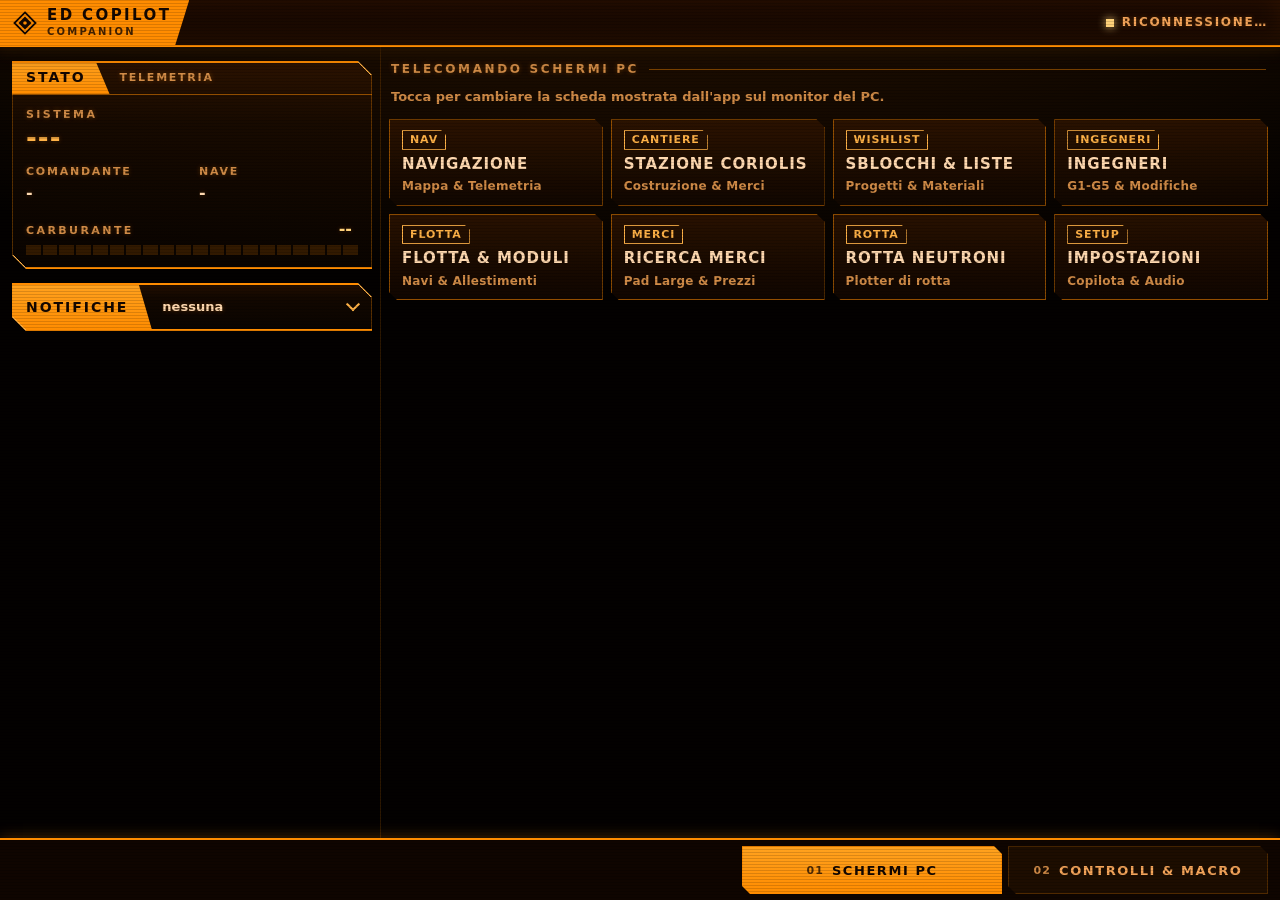
==== commit dd34223c: "ED Copilot 5.3 - Voice: the app window is no longer throttled while the game is in front (WebView2 a" ====
--- a/web/companion.html
+++ b/web/companion.html
@@ -2,704 +2,573 @@
 <html lang="it">
 <head>
 <meta charset="utf-8">
-<title>ED COMPANION // TOUCH DECK</title>
+<title>ED Copilot · Companion</title>
 <link rel="icon" type="image/svg+xml" href="/favicon.svg">
-<meta name="viewport" content="width=device-width, initial-scale=1.0, maximum-scale=1.0, user-scalable=no, viewport-fit=cover">
-<meta name="theme-color" content="#0c0500">
+<!-- Niente user-scalable=no: lo zoom resta disponibile (accessibilità). Lo zoom accidentale si evita con
+     touch-action: manipulation sui controlli e testi dei campi a 16px. -->
+<meta name="viewport" content="width=device-width, initial-scale=1, viewport-fit=cover, interactive-widget=resizes-content">
+<meta name="theme-color" content="#140700">
+<meta name="color-scheme" content="dark">
+<meta name="format-detection" content="telephone=no">
+<meta name="mobile-web-app-capable" content="yes">
 <meta name="apple-mobile-web-app-capable" content="yes">
 <meta name="apple-mobile-web-app-status-bar-style" content="black-translucent">
 <style>
+/* Font inclusi nell'app (web/fonts, licenza OFL): Saira con lo zero barrato, come l'app sul PC.
+   Il server per il telefono serve solo questi file (app/server.py, LAN_STATIC). */
+@font-face { font-family: 'Saira'; font-weight: 500; font-display: swap; src: url(/fonts/Saira-500-latin-slashedzero.woff2) format('woff2');
+  unicode-range: U+0000-00FF, U+0131, U+0152-0153, U+02BB-02BC, U+02C6, U+02DA, U+02DC, U+0304, U+0308, U+0329, U+2000-206F, U+20AC, U+2122, U+2191, U+2193, U+2212, U+2215, U+FEFF, U+FFFD; }
+@font-face { font-family: 'Saira'; font-weight: 600; font-display: swap; src: url(/fonts/Saira-600-latin-slashedzero.woff2) format('woff2');
+  unicode-range: U+0000-00FF, U+0131, U+0152-0153, U+02BB-02BC, U+02C6, U+02DA, U+02DC, U+0304, U+0308, U+0329, U+2000-206F, U+20AC, U+2122, U+2191, U+2193, U+2212, U+2215, U+FEFF, U+FFFD; }
+@font-face { font-family: 'Saira'; font-weight: 700; font-display: swap; src: url(/fonts/Saira-700-latin-slashedzero.woff2) format('woff2');
+  unicode-range: U+0000-00FF, U+0131, U+0152-0153, U+02BB-02BC, U+02C6, U+02DA, U+02DC, U+0304, U+0308, U+0329, U+2000-206F, U+20AC, U+2122, U+2191, U+2193, U+2212, U+2215, U+FEFF, U+FFFD; }
+@font-face { font-family: 'Saira'; font-weight: 800; font-display: swap; src: url(/fonts/Saira-800-latin-slashedzero.woff2) format('woff2');
+  unicode-range: U+0000-00FF, U+0131, U+0152-0153, U+02BB-02BC, U+02C6, U+02DA, U+02DC, U+0304, U+0308, U+0329, U+2000-206F, U+20AC, U+2122, U+2191, U+2193, U+2212, U+2215, U+FEFF, U+FFFD; }
+@font-face { font-family: 'Saira'; font-weight: 500 800; font-display: swap; src: url(/fonts/Saira-latin-ext.woff2) format('woff2');
+  unicode-range: U+0100-02BA, U+02BD-02C5, U+02C7-02CC, U+02CE-02D7, U+02DD-02FF, U+0304, U+0308, U+0329, U+1D00-1DBF, U+1E00-1E9F, U+1EF2-1EFF, U+2020, U+20A0-20AB, U+20AD-20C4, U+2113, U+2C60-2C7F, U+A720-A7FF; }
+
+/* Stessa palette dell'app sul PC (web/css/style.css). --label: testo secondario piccolo un po' più chiaro di --text-3,
+   perché sul telefono le etichette da 11-12px devono restare leggibili (contrasto circa 7:1 sul fondo). */
 :root {
-  --bg: #0c0500;
-  --bg-card: rgba(26, 12, 1, 0.9);
-  --accent: #ff8a1f;
-  --gold: #ffd36b;
-  --ok: #00e676;
-  --bad: #ff3344;
-  --dim: rgba(255, 138, 31, 0.35);
-  --dim-text: rgba(255, 158, 70, 0.72);  /* testo secondario: --dim e' per i bordi, come testo era quasi illeggibile */
-  --text: #f0e6d6;
-  --mono: 'Share Tech Mono', 'Consolas', 'Courier New', monospace;
-  --sans: 'Saira', -apple-system, BlinkMacSystemFont, 'Segoe UI', Roboto, sans-serif;
+  color-scheme: dark;
+  --void: #030100;
+  --hull: rgba(28, 12, 0, .62);
+  --hull-hi: rgba(52, 22, 0, .7);
+  --inset: rgba(12, 5, 0, .82);
+  --row: rgba(255, 128, 0, .055);
+  --hud: #ff8c00;
+  --hud-hi: #ffb247;
+  --hud-glow: rgba(255, 140, 0, .55);
+  --hud-line: rgba(255, 140, 0, .5);
+  --hud-faint: rgba(255, 140, 0, .16);
+  --ink: #140700;
+  --text: #ffd9b0;
+  --text-2: #f5a55a;
+  --text-3: #b9732e;
+  --label: #d08b47;
+  --gold: #ffd27a;
+  --ok: #9be36b;
+  --alert: #ff4930;
+  --ui: "Saira", "Bahnschrift", "Segoe UI", system-ui, sans-serif;
+  --ease: cubic-bezier(.23, 1, .32, 1);
+  --glow: 0 0 5px rgba(255, 140, 0, .3);
+  --cut: polygon(0 0, calc(100% - 8px) 0, 100% 8px, 100% 100%, 8px 100%, 0 calc(100% - 8px));
+  --pad-l: max(12px, env(safe-area-inset-left));
+  --pad-r: max(12px, env(safe-area-inset-right));
+  --bottom-ui: 64px;  /* altezza di barra schede + pulsante PTT, aggiornata da JS: serve al toast */
 }
 * { box-sizing: border-box; -webkit-tap-highlight-color: transparent; }
-html, body {
-  margin: 0; padding: 0;
-  background: var(--bg);
+html {
+  -webkit-text-size-adjust: 100%;
+  text-size-adjust: 100%;
+  overscroll-behavior: none;
+  background: var(--void);
+}
+body {
+  margin: 0;
+  height: 100vh;
+  height: 100dvh;
+  overflow: hidden;
   color: var(--text);
-  font-family: var(--sans);
-  height: 100%;
-  overflow-x: hidden;
+  font: 500 15px/1.45 var(--ui);
+  -webkit-font-smoothing: antialiased;
+  text-shadow: var(--glow);
+  font-variant-numeric: tabular-nums;
+  background:
+    radial-gradient(ellipse 120% 60% at 50% -10%, rgba(255, 120, 0, .16), transparent 70%),
+    var(--void);
+  /* Struttura a righe: intestazione, avviso di collegamento, contenuto (scorre), pulsante PTT, schede */
+  display: grid;
+  grid-template-columns: minmax(0, 1fr);
+  grid-template-rows: auto auto minmax(0, 1fr) auto auto;
+  grid-template-areas: "hdr" "ban" "body" "dock" "nav";
+}
+/* Righe di scansione statiche (nessuna animazione: sul telefono conta la batteria) */
+body::after {
+  content: ""; position: fixed; inset: 0; pointer-events: none; z-index: 400;
+  background: repeating-linear-gradient(to bottom, rgba(0, 0, 0, .14) 0 1px, transparent 1px 3px);
+}
+::selection { background: var(--hud); color: var(--ink); }
+[hidden] { display: none !important; }
+
+/* --- controlli --------------------------------------------------------------- */
+button {
+  font: 700 14px var(--ui);
+  color: var(--hud-hi);
+  background: rgba(255, 140, 0, .07);
+  border: 1px solid var(--hud-line);
+  min-height: 44px;
+  padding: 8px 12px;
+  text-transform: uppercase;
+  letter-spacing: .1em;
+  clip-path: var(--cut);
+  cursor: pointer;
+  /* Telefono: niente doppio tocco per lo zoom, niente selezione del testo o menu con la pressione lunga */
+  touch-action: manipulation;
   user-select: none;
-}
-body {
-  display: flex;
-  flex-direction: column;
-  background-image: 
-    radial-gradient(ellipse at 50% -20%, rgba(255, 138, 31, 0.15), transparent 70%),
-    linear-gradient(rgba(255, 138, 31, 0.03) 1px, transparent 1px),
-    linear-gradient(90deg, rgba(255, 138, 31, 0.03) 1px, transparent 1px);
-  background-size: 100% 100%, 20px 20px, 20px 20px;
-}
-
-/* TOP TELEMETRY BAR */
-header.top-bar {
-  background: rgba(14, 6, 0, 0.95);
-  border-bottom: 2px solid var(--accent);
-  padding: 10px 14px;
-  display: flex;
-  justify-content: space-between;
-  align-items: center;
-  position: sticky;
-  top: 0;
-  z-index: 100;
-  backdrop-filter: blur(8px);
-}
-.brand-title {
-  font-weight: 800;
-  font-size: 14px;
-  letter-spacing: 0.1em;
-  color: var(--accent);
-  display: flex;
-  align-items: center;
-  gap: 6px;
-}
-.live-badge {
-  display: inline-flex;
-  align-items: center;
-  gap: 5px;
-  font-size: 11px;
-  font-family: var(--mono);
-  background: rgba(0, 230, 118, 0.15);
-  border: 1px solid var(--ok);
-  color: var(--ok);
-  padding: 2px 7px;
-  border-radius: 2px;
-}
-.live-dot {
-  width: 7px; height: 7px;
-  border-radius: 50%;
-  background: var(--ok);
-  box-shadow: 0 0 6px var(--ok);
-  animation: pulse 1.8s infinite;
-}
-@keyframes pulse {
-  0%, 100% { opacity: 1; transform: scale(1); }
-  50% { opacity: 0.4; transform: scale(0.85); }
-}
-
-/* STATUS WIDGET */
-.status-bar {
-  padding: 8px 14px;
-  background: rgba(20, 8, 0, 0.6);
-  border-bottom: 1px solid var(--dim);
-  display: grid;
-  grid-template-columns: 1fr 1fr;
-  gap: 6px;
-  font-size: 12px;
-}
-.status-item {
-  display: flex;
-  flex-direction: column;
-}
-.status-label {
-  font-size: 9px;
-  font-weight: 700;
-  letter-spacing: 0.08em;
-  color: var(--dim-text);
-  text-transform: uppercase;
-}
-.status-val {
-  font-family: var(--mono);
-  font-weight: bold;
-  color: var(--gold);
+  -webkit-user-select: none;
+  -webkit-touch-callout: none;
+  transition: background-color .12s var(--ease), color .12s var(--ease), transform .1s var(--ease);
+}
+button:active { transform: scale(.97); background: rgba(255, 140, 0, .24); }
+button:disabled { opacity: .5; cursor: not-allowed; transform: none; }
+/* Focus da tastiera (tablet con tastiera, accessibilità): anello interno, perché lo smusso (clip-path) taglia quello esterno */
+button:focus-visible { outline: 2px solid var(--gold); outline-offset: -4px; }
+button.primary:focus-visible, .tab[aria-selected="true"]:focus-visible { outline-color: var(--ink); }
+summary:focus-visible { outline: 2px solid var(--gold); outline-offset: -4px; }
+input, select, textarea { font-size: 16px; }  /* sotto i 16px iOS ingrandisce la pagina */
+button.primary { background: var(--hud); color: var(--ink); border-color: var(--hud); font-weight: 800; text-shadow: none; }
+@media (hover: hover) and (pointer: fine) {
+  button:hover:not(:disabled) { background: rgba(255, 140, 0, .2); border-color: var(--hud); color: #fff1dc; }
+  button.primary:hover { background: var(--hud-hi); color: var(--ink); }
+  summary:hover { color: #fff1dc; }
+}
+
+.tag {
+  display: inline-block; font: 700 11px/1.6 var(--ui); letter-spacing: .08em; text-transform: uppercase;
+  padding: 0 7px; border: 1px solid currentColor; white-space: nowrap;
+  clip-path: polygon(0 0, calc(100% - 5px) 0, 100% 5px, 100% 100%, 0 100%);
+}
+.tag.solid { background: var(--hud); color: var(--ink); border-color: var(--hud); text-shadow: none; }
+.tag.ok { color: var(--ok); } .tag.bad { color: var(--alert); } .tag.sub { color: var(--label); }
+.eyebrow { font-size: 11px; letter-spacing: .22em; text-transform: uppercase; color: var(--label); font-weight: 800; }
+.live-dot { width: 8px; height: 8px; flex: none; background: var(--text-3); display: inline-block; }
+.live-dot.on { background: var(--ok); box-shadow: 0 0 8px var(--ok); animation: pulse 1.6s infinite; }
+.live-dot.wait { background: var(--gold); box-shadow: 0 0 8px var(--gold); animation: pulse .8s steps(1) infinite; }
+.live-dot.bad { background: var(--alert); box-shadow: 0 0 8px var(--alert); }
+@keyframes pulse { 50% { opacity: .35; } }
+
+/* --- intestazione, come la barra in alto dell'app ------------------------------- */
+header.top {
+  grid-area: hdr;
+  position: relative; z-index: 20;
+  display: flex; align-items: stretch;
+  padding-top: env(safe-area-inset-top);
+  background: linear-gradient(to bottom, rgba(32, 12, 0, .97), rgba(16, 6, 0, .94));
+  border-bottom: 2px solid var(--hud);
+  box-shadow: 0 4px 18px rgba(0, 0, 0, .7), 0 0 14px rgba(255, 140, 0, .35), inset 0 -10px 24px rgba(255, 120, 0, .08);
+}
+.brand {
+  display: flex; align-items: center; gap: 9px;
+  padding: 8px 18px 8px var(--pad-l);
+  background: var(--hud); color: var(--ink); text-shadow: none;
+  clip-path: polygon(0 0, 100% 0, calc(100% - 14px) 100%, 0 100%);
+}
+.brand svg { width: 26px; height: 26px; flex: none; }
+.brand b { display: block; font-size: 15px; font-weight: 800; letter-spacing: .16em; line-height: 1; }
+.brand small { display: block; font: 700 10px var(--ui); letter-spacing: .22em; margin-top: 3px; opacity: .8; }
+.link {
+  margin-left: auto; display: flex; align-items: center; gap: 8px;
+  padding: 0 var(--pad-r) 0 12px;
+  font-size: 12px; font-weight: 800; letter-spacing: .14em; text-transform: uppercase; color: var(--text-2);
   white-space: nowrap;
+}
+body[data-link="online"] .link { color: var(--ok); }
+body[data-link="offline"] .link, body[data-link="denied"] .link { color: var(--alert); }
+
+/* --- avviso di collegamento (PC non raggiungibile / codice non valido) ---------- */
+.banner {
+  grid-area: ban;
+  display: flex; align-items: center; gap: 12px;
+  padding: 10px var(--pad-r) 10px var(--pad-l);
+  background: repeating-linear-gradient(-45deg, rgba(255, 73, 48, .16) 0 10px, rgba(40, 6, 0, .7) 10px 20px);
+  border-bottom: 1px solid var(--alert);
+  user-select: text; -webkit-user-select: text;
+}
+.banner .msg { flex: 1; min-width: 0; }
+.banner b { display: block; color: var(--alert); font-size: 13px; font-weight: 800; letter-spacing: .14em; text-transform: uppercase; }
+.banner span { display: block; font-size: 13px; line-height: 1.4; color: var(--text); text-wrap: pretty; }
+.banner button { flex: none; }
+
+/* --- area che scorre ------------------------------------------------------------ */
+.scroll {
+  grid-area: body;
+  min-height: 0;
+  overflow-y: auto;
+  overscroll-behavior: contain;
+  -webkit-overflow-scrolling: touch;
+  padding: 14px var(--pad-r) 18px var(--pad-l);
+}
+.col { display: flex; flex-direction: column; gap: 14px; min-width: 0; }
+.main { margin-top: 14px; }
+body[data-link="offline"] .main, body[data-link="denied"] .main { opacity: .55; }
+
+/* --- pannelli "Smusso cockpit": stessi angoli tagliati e linee luminose dell'app --- */
+.panel {
+  --cut-c: 14px; --edge: var(--hud); --edge-hi: var(--hud-hi); --edge-side: rgba(255, 140, 0, .3);
+  position: relative; padding: 0 0 14px;
+  background: linear-gradient(to bottom, var(--hull-hi), var(--hull) 30%, rgba(12, 5, 0, .7));
+  clip-path: polygon(0 0, calc(100% - var(--cut-c)) 0, 100% var(--cut-c), 100% 100%, var(--cut-c) 100%, 0 calc(100% - var(--cut-c)));
+}
+.panel::before { content: ""; position: absolute; inset: 0; pointer-events: none; z-index: 2; background:
+  linear-gradient(var(--edge), var(--edge)) top left / calc(100% - var(--cut-c)) 2px no-repeat,
+  linear-gradient(var(--edge), var(--edge)) bottom right / calc(100% - var(--cut-c)) 2px no-repeat,
+  linear-gradient(var(--edge-side), var(--edge-side)) left top / 1px calc(100% - var(--cut-c)) no-repeat,
+  linear-gradient(var(--edge-side), var(--edge-side)) right bottom / 1px calc(100% - var(--cut-c)) no-repeat,
+  linear-gradient(45deg, transparent calc(50% - 1.4px), var(--edge-hi) calc(50% - 1.4px), var(--edge-hi) calc(50% + 1.4px), transparent calc(50% + 1.4px)) top right / var(--cut-c) var(--cut-c) no-repeat,
+  linear-gradient(45deg, transparent calc(50% - 1.4px), var(--edge-hi) calc(50% - 1.4px), var(--edge-hi) calc(50% + 1.4px), transparent calc(50% + 1.4px)) bottom left / var(--cut-c) var(--cut-c) no-repeat; }
+.panel > .hd { display: flex; align-items: stretch; margin-bottom: 12px; border-bottom: 1px solid var(--hud-line); min-height: 34px; }
+.panel > .hd h2 {
+  margin: 0; padding: 6px 24px 6px 14px; font-size: 14px; font-weight: 800; letter-spacing: .14em; text-transform: uppercase;
+  background: linear-gradient(to bottom, #ffa21f, var(--hud)); color: var(--ink); text-shadow: none;
+  display: flex; align-items: center; white-space: nowrap;
+  clip-path: polygon(0 0, calc(100% - 14px) 0, 100% 100%, 0 100%);
+}
+.panel > .hd .code { align-self: center; padding: 0 10px; font: 700 11px var(--ui); color: var(--label); letter-spacing: .16em; white-space: nowrap; }
+.panel > .hd .aside { margin-left: auto; align-self: center; padding: 0 12px; min-width: 0; }
+.panel > .bd { padding: 0 14px; }
+.hint { font-size: 13px; line-height: 1.45; color: var(--label); font-weight: 600; text-shadow: none; margin: 0; text-wrap: pretty; }
+
+/* --- stato della nave -------------------------------------------------------------- */
+.sys {
+  font-size: 26px; line-height: 1.05; font-weight: 800; letter-spacing: .04em; text-transform: uppercase;
+  color: var(--hud-hi); margin: 2px 0 4px; overflow-wrap: anywhere; text-wrap: balance;
+}
+.loc { display: flex; align-items: center; gap: 7px; font-size: 13px; font-weight: 700; letter-spacing: .04em; text-transform: uppercase; color: var(--text); min-height: 19px; }
+.loc::before { content: ""; width: 7px; height: 7px; flex: none; background: var(--hud); transform: rotate(45deg); box-shadow: 0 0 6px var(--hud-glow); }
+.loc:empty { display: none; }
+.kv-row { display: grid; grid-template-columns: minmax(0, 1fr) minmax(0, 1fr); gap: 10px 14px; margin-top: 12px; }
+.kv { display: flex; flex-direction: column; gap: 1px; min-width: 0; }
+.kv > span:first-child { font-size: 11px; font-weight: 800; letter-spacing: .16em; text-transform: uppercase; color: var(--label); }
+.kv > span:nth-child(2) { font-size: 16px; font-weight: 700; color: var(--text); overflow: hidden; text-overflow: ellipsis; white-space: nowrap; }
+.kv > small { font-size: 12px; font-weight: 600; color: var(--label); text-shadow: none; overflow: hidden; text-overflow: ellipsis; white-space: nowrap; }
+.fuel { margin-top: 12px; }
+.fuel-hd { display: flex; align-items: baseline; justify-content: space-between; gap: 8px; }
+.fuel-hd b { font-size: 16px; font-weight: 800; color: var(--gold); }
+.fuel-hd small { font-size: 12px; color: var(--label); font-weight: 600; margin-left: 6px; text-shadow: none; }
+.seg { display: flex; gap: 2px; height: 10px; margin-top: 4px; }
+.seg i { flex: 1; background: var(--hud-faint); }
+.seg i.on { background: var(--hud); box-shadow: 0 0 6px var(--hud-glow); }
+.seg.low i.on { background: var(--alert); box-shadow: 0 0 6px var(--alert); }
+.route { margin-top: 10px; font-size: 13px; font-weight: 700; color: var(--text-2); letter-spacing: .04em; text-transform: uppercase; display: flex; gap: 8px; align-items: center; flex-wrap: wrap; }
+.route:empty { display: none; }
+
+/* --- copilota vocale ------------------------------------------------------------------ */
+.seg-choice { display: flex; border: 1px solid var(--hud-line); clip-path: var(--cut); }
+.voice-line:not([hidden]) + .seg-choice { margin-top: 10px; }
+.seg-choice button { flex: 1; clip-path: none; border: 0; border-right: 1px solid var(--hud-line); background: transparent; font-size: 13px; padding: 8px 6px; }
+.seg-choice button:last-child { border-right: 0; }
+.seg-choice button[aria-pressed="true"] { background: var(--hud); color: var(--ink); text-shadow: none; }
+.notice {
+  margin-top: 12px; padding: 10px 12px; border-left: 3px solid var(--alert); background: rgba(255, 73, 48, .08);
+  font-size: 13px; line-height: 1.5; color: var(--text); text-shadow: none;
+  user-select: text; -webkit-user-select: text; overflow-wrap: anywhere;
+}
+.notice b { color: var(--gold); }
+.notice a { color: var(--hud-hi); text-decoration: underline; text-underline-offset: 2px; }
+
+/* Pulsante "tieni premuto per parlare": fisso sopra le schede, raggiungibile col pollice. C'è solo in push-to-talk. */
+.ptt-dock {
+  grid-area: dock;
+  position: relative; z-index: 15;
+  padding: 8px var(--pad-r) 8px var(--pad-l);
+  background: linear-gradient(to bottom, rgba(16, 6, 0, .9), rgba(24, 9, 0, .98));
+  border-top: 1px solid var(--hud-line);
+}
+.ptt-result { font-size: 13px; line-height: 1.4; margin: 0 2px 8px; color: var(--text); overflow-wrap: anywhere; user-select: text; -webkit-user-select: text; }
+.ptt-result div { display: flex; gap: 8px; }
+.ptt-result .lbl { flex: none; width: 64px; font-size: 11px; font-weight: 800; letter-spacing: .14em; color: var(--label); padding-top: 2px; }
+#ptt-outcome.ok { color: var(--ok); } #ptt-outcome.bad { color: var(--alert); }
+.ptt-btn {
+  --cut-c: 14px;
+  position: relative; width: 100%; min-height: 68px; padding: 10px 16px;
+  display: flex; align-items: center; justify-content: center; gap: 14px;
+  background: linear-gradient(to bottom, rgba(70, 30, 0, .95), rgba(30, 12, 0, .95));
+  border: 2px solid var(--hud); color: var(--gold);
+  clip-path: polygon(0 0, calc(100% - var(--cut-c)) 0, 100% var(--cut-c), 100% 100%, var(--cut-c) 100%, 0 calc(100% - var(--cut-c)));
+  box-shadow: inset 0 0 18px rgba(255, 140, 0, .18);
+  touch-action: none;  /* il dito resta sul pulsante: niente scorrimento mentre parli */
   overflow: hidden;
-  text-overflow: ellipsis;
-}
-
-/* FUEL BAR */
-.fuel-box {
-  grid-column: span 2;
-  margin-top: 2px;
-}
-.fuel-track {
-  height: 6px;
-  background: #110500;
-  border: 1px solid var(--dim);
-  border-radius: 1px;
-  overflow: hidden;
-}
-.fuel-fill {
-  height: 100%;
-  width: 100%;
-  background: linear-gradient(90deg, #ff8a1f, #ffd36b);
-  transition: width 0.3s;
-}
-
-/* PUSH TO TALK TACTICAL BUTTON */
-.ptt-container {
-  display: block;
-  padding: 10px 14px 4px 14px;
-  background: rgba(18, 7, 0, 0.85);
-  border-bottom: 1px solid rgba(255, 138, 31, 0.25);
-  animation: fadeInPtt 0.25s ease;
-}
-@keyframes fadeInPtt { from { opacity: 0; transform: translateY(-4px); } to { opacity: 1; transform: translateY(0); } }
-.mobile-ptt-btn {
-  width: 100%;
-  background: linear-gradient(180deg, #2b1100 0%, #150600 100%);
-  border: 2px solid var(--accent);
-  border-radius: 4px;
-  color: var(--gold);
-  padding: 12px 14px;
-  font-family: var(--sans);
-  cursor: pointer;
-  touch-action: none;
-  display: flex;
-  flex-direction: column;
-  align-items: center;
-  justify-content: center;
-  gap: 4px;
-  box-shadow: 0 0 10px rgba(255, 138, 31, 0.2), inset 0 0 8px rgba(0,0,0,0.8);
-  transition: all 0.12s ease;
-}
-.mobile-ptt-btn .ptt-header {
-  display: flex;
-  align-items: center;
-  gap: 8px;
-  font-size: 14px;
-  font-weight: 800;
-  letter-spacing: 0.12em;
-}
-.mobile-ptt-btn .ptt-led {
-  width: 10px;
-  height: 10px;
-  border-radius: 50%;
-  background: #441a00;
-  border: 1px solid var(--accent);
-}
-.mobile-ptt-btn .ptt-hint {
-  font-size: 10px;
-  font-family: var(--mono);
-  color: rgba(255, 211, 107, 0.7);
-  letter-spacing: 0.05em;
-  text-transform: uppercase;
-}
-.mobile-ptt-btn.active-talking {
-  background: linear-gradient(180deg, #8a2500 0%, #471100 100%);
-  border-color: #ff3344;
-  color: #ffffff;
-  box-shadow: 0 0 20px rgba(255, 51, 68, 0.7), inset 0 0 12px rgba(255, 51, 68, 0.5);
-  transform: scale(0.98);
-}
-.mobile-ptt-btn.active-talking .ptt-led {
-  background: #ff3344;
-  border-color: #ffffff;
-  box-shadow: 0 0 10px #ff3344;
-  animation: pulse 0.5s infinite;
-}
-
-.mobile-ptt-btn:disabled { opacity: 0.45; cursor: not-allowed; }
-.ptt-notice {
-  margin-bottom: 8px;
-  padding: 9px 11px;
-  border: 1px solid var(--bad);
-  background: rgba(255, 51, 68, 0.1);
+}
+.ptt-btn:active { transform: none; }
+.ptt-led { width: 14px; height: 14px; flex: none; background: rgba(255, 140, 0, .25); border: 1px solid var(--hud); transform: rotate(45deg); }
+.ptt-txt { display: flex; flex-direction: column; align-items: flex-start; text-align: left; min-width: 0; }
+.ptt-txt b { font-size: 16px; font-weight: 800; letter-spacing: .12em; line-height: 1.2; }
+.ptt-txt span { font-size: 12px; font-weight: 700; letter-spacing: .08em; color: var(--text-2); }
+.ptt-btn::after {  /* tempo di registrazione: si riempie in 8 secondi */
+  content: ""; position: absolute; left: 0; bottom: 0; height: 4px; width: 100%;
+  background: var(--gold); transform: scaleX(0); transform-origin: left;
+}
+.ptt-btn.talking { background: linear-gradient(to bottom, #b32a12, #5a1200); border-color: var(--alert); color: #fff; box-shadow: 0 0 22px rgba(255, 73, 48, .55); }
+.ptt-btn.talking .ptt-txt span { color: #ffd9c8; }
+.ptt-btn.talking .ptt-led { background: #fff; border-color: #fff; box-shadow: 0 0 10px var(--alert); animation: pulse .5s steps(1) infinite; }
+.ptt-btn.talking::after { animation: ptt-time 8s linear forwards; }
+.ptt-btn.sending .ptt-led { background: var(--gold); animation: pulse .8s steps(1) infinite; }
+@keyframes ptt-time { to { transform: scaleX(1); } }
+
+/* --- notifiche ------------------------------------------------------------------------- */
+details.panel { padding-bottom: 0; }
+details.panel[open] { padding-bottom: 14px; }
+details.panel > summary {
+  list-style: none; display: flex; align-items: center; gap: 10px; min-height: 48px; cursor: pointer;
+  padding-right: 14px; user-select: none; -webkit-user-select: none; touch-action: manipulation;
+}
+details.panel > summary::-webkit-details-marker { display: none; }
+details.panel > summary h2 {
+  margin: 0; padding: 0 24px 0 14px; align-self: stretch; display: flex; align-items: center;
+  font-size: 14px; font-weight: 800; letter-spacing: .14em; text-transform: uppercase;
+  background: linear-gradient(to bottom, #ffa21f, var(--hud)); color: var(--ink); text-shadow: none;
+  clip-path: polygon(0 0, calc(100% - 14px) 0, 100% 100%, 0 100%);
+}
+details.panel > summary .nb-last { flex: 1; min-width: 0; font-size: 13px; font-weight: 700; color: var(--text); white-space: nowrap; overflow: hidden; text-overflow: ellipsis; }
+details.panel > summary .chev { flex: none; width: 10px; height: 10px; border-right: 2px solid var(--hud-hi); border-bottom: 2px solid var(--hud-hi); transform: rotate(45deg) translate(-2px, -2px); transition: transform .15s var(--ease); }
+details.panel[open] > summary .chev { transform: rotate(225deg) translate(-2px, -2px); }
+details.panel[open] > summary { border-bottom: 1px solid var(--hud-line); margin-bottom: 12px; }
+.nb-actions { display: grid; grid-template-columns: repeat(auto-fit, minmax(140px, 1fr)); gap: 8px; margin: 12px 0; }
+.nb-actions button { font-size: 12px; letter-spacing: .08em; }
+#notify-list { display: flex; flex-direction: column; gap: 4px; max-height: 320px; overflow-y: auto; overscroll-behavior: contain; }
+.nb-item { border-left: 3px solid var(--hud); padding: 7px 10px; background: var(--row); user-select: text; -webkit-user-select: text; }
+.nb-item.bad { border-color: var(--alert); } .nb-item.ok { border-color: var(--ok); } .nb-item.warn { border-color: var(--gold); }
+.nb-item .t { display: flex; justify-content: space-between; gap: 10px; align-items: baseline; }
+.nb-item b { font-size: 14px; font-weight: 700; color: var(--text); }
+.nb-item.bad b { color: var(--alert); }
+.nb-item time { flex: none; font-size: 12px; font-weight: 700; color: var(--label); }
+.nb-item div.x { font-size: 13px; color: var(--text); opacity: .88; text-shadow: none; }
+
+/* --- pulsantiera ------------------------------------------------------------------------- */
+.tabpanel > .hint { margin: 0 2px 12px; }
+.section { margin: 18px 2px 10px; display: flex; align-items: center; gap: 10px; font-size: 12px; font-weight: 800; letter-spacing: .22em; text-transform: uppercase; color: var(--label); }
+.section::after { content: ""; flex: 1; height: 1px; background: var(--hud-line); }
+.section:first-child { margin-top: 0; }
+.keys { display: grid; grid-template-columns: repeat(auto-fill, minmax(148px, 1fr)); gap: 8px; }
+.keys.three { grid-template-columns: repeat(3, minmax(0, 1fr)); }
+.key {
+  position: relative; min-height: 80px; padding: 10px 12px;
+  display: flex; flex-direction: column; align-items: flex-start; justify-content: space-between; gap: 6px;
+  text-align: left; text-transform: none; letter-spacing: .02em;
+  background: linear-gradient(to bottom, rgba(52, 22, 0, .72), rgba(18, 7, 0, .82));
   color: var(--text);
-  font-size: 12px;
-  line-height: 1.45;
-  user-select: text;
-}
-.ptt-notice b { color: var(--gold); }
-.ptt-notice a { color: var(--gold); word-break: break-all; }
-.ptt-result {
-  margin: 6px 0 4px;
-  font-family: var(--mono);
-  font-size: 12px;
-  line-height: 1.5;
-  color: var(--text);
-  overflow-wrap: anywhere;
-}
-.ptt-result-label { color: var(--dim-text); font-size: 10px; letter-spacing: 0.08em; margin-right: 4px; }
-#ptt-outcome.ok { color: var(--ok); }
-#ptt-outcome.bad { color: var(--bad); }
-
-/* TOAST BANNER */
-#deck-toast {
-  position: fixed;
-  top: 60px;
-  left: 14px;
-  right: 14px;
-  background: rgba(10, 5, 0, 0.95);
-  border: 1px solid var(--gold);
-  color: var(--gold);
-  font-size: 12px;
-  font-weight: bold;
-  padding: 8px 12px;
-  text-align: center;
-  border-radius: 2px;
-  box-shadow: 0 4px 16px rgba(0,0,0,0.8);
-  opacity: 0;
-  transform: translateY(-8px);
-  transition: opacity 0.25s, transform 0.25s;
-  pointer-events: none;
-  z-index: 200;
-}
-#deck-toast.show {
-  opacity: 1;
-  transform: translateY(0);
-}
-
-/* CONTENT VIEWS */
-main {
-  flex: 1;
-  overflow-y: auto;
-  padding: 10px 14px 80px 14px;
-}
-.section-title {
-  font-size: 11px;
-  font-weight: 800;
-  letter-spacing: 0.1em;
-  color: var(--gold);
-  text-transform: uppercase;
-  margin: 10px 0 8px 0;
-  display: flex;
-  align-items: center;
-  gap: 6px;
-}
-.section-title::before {
-  content: "[ // ]";
-  color: var(--accent);
-  font-family: var(--mono);
-  font-size: 10px;
-}
-
-/* GRID LAYOUTS */
-.touch-grid-2 {
-  display: grid;
-  grid-template-columns: 1fr 1fr;
-  gap: 10px;
-}
-.touch-grid-3 {
-  display: grid;
-  grid-template-columns: 1fr 1fr 1fr;
-  gap: 8px;
-}
-
-/* TOUCH BUTTON STYLES (NO EMOJIS, HUD MILITARY DESIGN) */
-button.touch-btn {
-  background: var(--bg-card);
-  border: 1.5px solid var(--dim);
-  border-radius: 3px;
-  color: var(--text);
-  padding: 12px 8px;
-  font-family: var(--sans);
-  font-size: 13px;
-  font-weight: 700;
-  letter-spacing: 0.04em;
-  text-align: center;
-  display: flex;
-  flex-direction: column;
-  align-items: center;
-  justify-content: center;
-  gap: 5px;
-  cursor: pointer;
-  touch-action: manipulation;
-  box-shadow: inset 0 0 10px rgba(0,0,0,0.6), 0 2px 4px rgba(0,0,0,0.5);
-  transition: transform 0.08s, border-color 0.12s, background 0.12s;
-  min-height: 70px;
-}
-button.touch-btn:active, button.touch-btn.active-tap {
-  transform: scale(0.96);
-  border-color: var(--gold);
-  background: rgba(255, 138, 31, 0.25);
-  box-shadow: 0 0 14px var(--accent);
-}
-button.touch-btn .btn-badge {
-  font-family: var(--mono);
-  font-size: 12px;
-  font-weight: 800;
-  letter-spacing: 0.1em;
-  color: var(--gold);
-  border: 1px solid rgba(255, 211, 107, 0.4);
-  background: rgba(255, 138, 31, 0.15);
-  padding: 2px 6px;
-  border-radius: 2px;
-  line-height: 1.2;
-}
-button.touch-btn .btn-name {
-  font-size: 12px;
-  font-weight: 700;
-  color: var(--text);
-}
-button.touch-btn .btn-sub {
-  font-size: 9px;
-  font-family: var(--mono);
-  color: var(--dim-text);
-  font-weight: normal;
-  text-transform: uppercase;
-}
-button.touch-btn.screen-active {
-  border-color: var(--gold);
-  background: rgba(255, 138, 31, 0.2);
-  color: var(--gold);
-  box-shadow: 0 0 10px rgba(255, 138, 31, 0.4);
-}
-button.touch-btn.danger {
-  border-color: rgba(255, 51, 68, 0.5);
-}
-button.touch-btn.danger .btn-badge {
-  color: var(--bad);
-  border-color: var(--bad);
-  background: rgba(255, 51, 68, 0.15);
-}
-button.touch-btn.danger:active {
-  border-color: var(--bad);
-  background: rgba(255, 51, 68, 0.25);
-  box-shadow: 0 0 14px var(--bad);
-}
-
-/* MACRO CARDS */
-.macro-card {
-  background: rgba(26, 12, 1, 0.85);
-  border: 1px solid var(--dim);
-  border-left: 3px solid var(--accent);
-  padding: 10px 12px;
-  margin-bottom: 8px;
-  display: flex;
-  justify-content: space-between;
-  align-items: center;
-  border-radius: 2px;
-  cursor: pointer;
-}
-.macro-card:active {
-  background: rgba(255, 138, 31, 0.2);
-  border-color: var(--gold);
-}
-.macro-info b {
-  font-size: 13px;
-  color: var(--gold);
-  font-family: var(--sans);
-}
-.macro-info div {
-  font-size: 10px;
-  color: var(--dim-text);
-  font-family: var(--mono);
-  margin-top: 2px;
-}
-.macro-badge {
-  font-family: var(--mono);
-  font-size: 11px;
-  color: var(--accent);
-  border: 1px solid var(--dim);
-  padding: 4px 8px;
-  border-radius: 2px;
-}
-
-/* BOTTOM FIXED NAV BAR */
-nav.bottom-nav {
-  position: fixed;
-  bottom: 0;
-  left: 0;
-  right: 0;
-  height: 56px;
-  background: rgba(14, 6, 0, 0.98);
-  border-top: 2px solid var(--accent);
-  display: grid;
-  grid-template-columns: 1fr 1fr;
-  z-index: 100;
-  backdrop-filter: blur(8px);
-}
-.nav-tab {
-  background: transparent;
-  border: none;
-  color: var(--dim-text);
-  font-family: var(--sans);
-  font-size: 11px;
-  font-weight: 800;
-  letter-spacing: 0.08em;
-  display: flex;
-  flex-direction: column;
-  align-items: center;
-  justify-content: center;
-  gap: 3px;
-  cursor: pointer;
-}
-.nav-tab.active {
-  color: var(--gold);
-  background: rgba(255, 138, 31, 0.12);
-  border-top: 2px solid var(--gold);
-}
-.nav-tab .tab-icon {
-  font-family: var(--mono);
-  font-size: 13px;
-  font-weight: 800;
-}
-
-/* === NOTIFICHE DAL PC (app/notify.py) === */
-#notify-box { margin: 0 14px 8px; border: 1px solid var(--dim); background: var(--bg-card); border-radius: 3px; }
-#notify-box summary { list-style: none; display: flex; align-items: center; gap: 8px; padding: 8px 10px; cursor: pointer;
-  font-family: var(--mono); font-size: 11px; color: var(--gold); letter-spacing: .06em; }
-#notify-box summary::-webkit-details-marker { display: none; }
-#notify-box .nb-count { margin-left: auto; color: var(--accent); }
-#notify-box .nb-last { flex: 1; min-width: 0; color: var(--text); white-space: nowrap; overflow: hidden; text-overflow: ellipsis; font-family: var(--sans); letter-spacing: 0; }
-#notify-box .nb-body { padding: 0 10px 10px; }
-#notify-box .nb-hint { font-size: 11px; color: var(--dim-text); line-height: 1.4; margin: 4px 0 8px; }
-#notify-box .nb-actions { display: flex; gap: 6px; flex-wrap: wrap; margin-bottom: 8px; }
-#notify-box .nb-actions button { background: rgba(255,138,31,0.12); border: 1px solid var(--accent); color: var(--gold);
-  font-family: var(--mono); font-size: 11px; padding: 5px 8px; border-radius: 3px; }
-#notify-list { max-height: 240px; overflow-y: auto; }
-.nb-item { border-left: 3px solid var(--accent); padding: 5px 8px; margin-bottom: 5px; background: rgba(0,0,0,0.35); }
-.nb-item b { font-size: 13px; } .nb-item div { font-size: 12px; color: var(--text); opacity: .85; }
-.nb-item time { float: right; font-family: var(--mono); font-size: 10px; color: var(--dim-text); }
-.nb-item.bad, #notify-pop.bad { border-color: var(--bad); } .nb-item.ok, #notify-pop.ok { border-color: var(--ok); }
-.nb-item.warn, #notify-pop.warn { border-color: var(--gold); }
-#notify-pop { position: fixed; top: 10px; left: 10px; right: 10px; z-index: 1000; background: rgba(12, 5, 0, 0.97);
-  border: 2px solid var(--accent); border-radius: 4px; padding: 12px 14px; box-shadow: 0 0 24px rgba(255,138,31,0.35);
-  transform: translateY(-140%); transition: transform .25s ease; }
+}
+.key .tag { color: var(--hud-hi); }
+.key .name { font-size: 15px; font-weight: 800; letter-spacing: .06em; text-transform: uppercase; line-height: 1.15; color: var(--text); }
+.key .sub { font-size: 12px; font-weight: 600; letter-spacing: .02em; color: var(--label); text-shadow: none; line-height: 1.3; }
+.key:active, .key.tap { background: linear-gradient(to bottom, #ffa21f, var(--hud)); color: var(--ink); text-shadow: none; }
+.key:active *, .key.tap * { color: var(--ink) !important; border-color: var(--ink) !important; }
+.key.current { border-color: var(--gold); box-shadow: inset 3px 0 0 var(--gold); }
+.key.current .tag { background: var(--gold); color: var(--ink); border-color: var(--gold); text-shadow: none; }
+.key.danger { border-color: rgba(255, 73, 48, .6); }
+.key.danger .tag { color: var(--alert); }
+.key.danger:active, .key.danger.tap { background: linear-gradient(to bottom, #ff6a4d, var(--alert)); }
+.keys.three .key { min-height: 72px; align-items: center; text-align: center; padding: 10px 6px; }
+.key.wide { width: 100%; min-height: 56px; margin-top: 8px; flex-direction: row; align-items: center; justify-content: center; gap: 10px; }
+.macro { width: 100%; min-height: 60px; flex-direction: row; align-items: center; justify-content: space-between; gap: 12px; margin-bottom: 6px; }
+.macro .m { display: flex; flex-direction: column; min-width: 0; }
+.macro .m .name { overflow-wrap: anywhere; }
+.macro .tag { flex: none; }
+.empty { color: var(--label); font-size: 13px; font-weight: 600; padding: 10px 2px; text-shadow: none; }
+.empty::before { content: "// "; color: var(--hud); }
+
+/* --- schede in basso -------------------------------------------------------------------- */
+nav.tabs {
+  grid-area: nav;
+  position: relative; z-index: 20;
+  display: grid; grid-template-columns: 1fr 1fr; gap: 6px;
+  padding: 6px var(--pad-r) max(6px, env(safe-area-inset-bottom)) var(--pad-l);
+  background: rgba(16, 6, 0, .97);
+  border-top: 2px solid var(--hud);
+  box-shadow: 0 0 14px rgba(255, 140, 0, .3);
+}
+.tab { min-height: 48px; display: flex; align-items: center; justify-content: center; gap: 8px; font-size: 13px; font-weight: 800; letter-spacing: .12em; color: var(--text-2); background: rgba(255, 140, 0, .06); border-color: rgba(255, 140, 0, .22); }
+.tab { white-space: nowrap; padding-left: 8px; padding-right: 8px; }
+.tab .n { font-size: 11px; color: var(--label); letter-spacing: .1em; }
+@media (max-width: 459px) { .tab .n { display: none; } .tab { letter-spacing: .08em; } }
+.tab[aria-selected="true"] { background: linear-gradient(to bottom, #ffa21f, var(--hud)); color: var(--ink); border-color: var(--hud); box-shadow: 0 0 16px rgba(255, 140, 0, .55); text-shadow: none; }
+.tab[aria-selected="true"] .n { color: var(--ink); opacity: .75; }
+
+/* --- avvisi a comparsa -------------------------------------------------------------------- */
+#toast {
+  position: fixed; z-index: 300; left: 50%; bottom: calc(var(--bottom-ui) + 10px);
+  max-width: min(92vw, 460px); width: max-content;
+  background: var(--hud); color: var(--ink); text-shadow: none;
+  padding: 10px 16px; font-size: 13px; font-weight: 800; letter-spacing: .08em; text-transform: uppercase; text-align: center;
+  clip-path: var(--cut); box-shadow: 0 0 20px rgba(255, 140, 0, .6);
+  opacity: 0; transform: translate(-50%, 8px); pointer-events: none;
+  transition: opacity .2s var(--ease), transform .2s var(--ease);
+}
+#toast.show { opacity: 1; transform: translate(-50%, 0); }
+#notify-pop {
+  position: fixed; z-index: 350; top: calc(env(safe-area-inset-top) + 8px); left: var(--pad-l); right: var(--pad-r);
+  max-width: 560px; margin: 0 auto;
+  padding: 12px 16px; background: #0e0500;
+  border-left: 4px solid var(--hud); clip-path: var(--cut);
+  box-shadow: 0 0 24px rgba(255, 140, 0, .35);
+  transform: translateY(calc(-100% - 40px)); transition: transform .25s var(--ease);
+  cursor: pointer; touch-action: manipulation;
+}
 #notify-pop.show { transform: translateY(0); }
-#notify-pop b { display: block; font-size: 16px; color: var(--gold); }
-#notify-pop.bad b { color: var(--bad); }
-#notify-pop span { font-size: 13px; }
+#notify-pop.bad { border-color: var(--alert); } #notify-pop.ok { border-color: var(--ok); } #notify-pop.warn { border-color: var(--gold); }
+#notify-pop b { display: block; font-size: 16px; font-weight: 800; color: var(--gold); letter-spacing: .04em; }
+#notify-pop.bad b { color: var(--alert); }
+#notify-pop span { display: block; font-size: 14px; color: var(--text); }
+
+/* --- schermi larghi: telefono in orizzontale e tablet. Stato, voce e notifiche a sinistra (col pulsante PTT
+   sotto, per il pollice sinistro), pulsantiera a destra; le due colonne scorrono ognuna per conto suo. --- */
+@media (min-width: 720px) {
+  body {
+    grid-template-columns: minmax(300px, 36%) minmax(0, 1fr);
+    grid-template-areas: "hdr hdr" "ban ban" "side main" "dock main" "nav nav";
+  }
+  .scroll { display: contents; }
+  .side, .main {
+    min-height: 0; overflow-y: auto; overscroll-behavior: contain; margin: 0;
+    padding-top: 14px; padding-bottom: 18px;
+  }
+  .side { grid-area: side; padding-left: var(--pad-l); padding-right: 8px; }
+  .main { grid-area: main; padding-left: 8px; padding-right: var(--pad-r); border-left: 1px solid var(--hud-faint); }
+  .ptt-dock { padding-right: 8px; }
+  nav.tabs { grid-template-columns: repeat(2, minmax(0, 260px)); justify-content: end; }
+}
+@media (min-width: 1024px) {
+  body { grid-template-columns: 380px minmax(0, 1fr); }
+  .keys { grid-template-columns: repeat(auto-fill, minmax(170px, 1fr)); }
+}
+/* Poca altezza (telefono in orizzontale): barre più basse */
+@media (max-height: 500px) {
+  .brand { padding-top: 5px; padding-bottom: 5px; }
+  .brand svg { width: 22px; height: 22px; }
+  .tab { min-height: 44px; }
+  nav.tabs { padding-top: 4px; padding-bottom: max(4px, env(safe-area-inset-bottom)); }
+  .ptt-btn { min-height: 56px; }
+  .ptt-dock { padding-top: 6px; padding-bottom: 6px; }
+  .sys { font-size: 22px; }
+}
+@media (max-width: 360px) {
+  .tab { font-size: 12px; letter-spacing: .04em; }
+  .brand small { display: none; }
+  .kv > span:nth-child(2) { font-size: 15px; }
+  .key .name { font-size: 14px; }
+}
+@media (prefers-reduced-motion: reduce) {
+  *, *::before, *::after { animation: none !important; transition-duration: .01ms !important; }
+  .ptt-btn.talking::after { transform: scaleX(1); opacity: .5; }
+}
 </style>
 </head>
-<body>
-
-<header class="top-bar">
-  <div class="brand-title">
-    <span>&#x25c6;</span> COCKPIT TOUCH DECK
+<body data-link="connecting">
+
+<header class="top">
+  <div class="brand">
+    <svg viewBox="0 0 32 32" aria-hidden="true"><path d="M16 3 L29 16 L16 29 L3 16 Z" fill="none" stroke="#140700" stroke-width="2.2"/><path d="M16 8 L24 16 L16 24 L8 16 Z" fill="#140700"/><circle cx="16" cy="16" r="2.2" fill="#ff8c00"/></svg>
+    <div><b>ED COPILOT</b><small>COMPANION</small></div>
   </div>
-  <div style="display:flex;align-items:center;gap:6px">
-    <button id="deck-voice-mode-badge" style="background:rgba(255,138,31,0.12);border:1px solid var(--accent);color:var(--gold);font-family:var(--mono);font-size:10px;padding:3px 7px;border-radius:3px;cursor:pointer;font-weight:700;white-space:nowrap" title="Tocca per commutare la modalità vocale">[ PTT ]</button>
-    <div class="live-badge" id="live-indicator">
-      <span class="live-dot"></span> COLLEGATO
-    </div>
+  <div class="link" role="status" aria-live="polite"><i class="live-dot wait" id="link-dot"></i><span id="link-label">COLLEGAMENTO…</span></div>
+</header>
+
+<div class="banner" id="conn-banner" role="alert" hidden>
+  <div class="msg"><b id="conn-title"></b><span id="conn-text"></span></div>
+  <button type="button" id="conn-retry">Riprova</button>
+</div>
+
+<div class="scroll">
+  <div class="side col">
+    <section class="panel" aria-labelledby="h-status">
+      <div class="hd"><h2 id="h-status">Stato</h2><span class="code">TELEMETRIA</span><span class="aside" id="stat-docked"></span></div>
+      <div class="bd">
+        <div class="eyebrow">Sistema</div>
+        <div class="sys" id="stat-system">---</div>
+        <div class="loc" id="stat-loc"></div>
+        <div class="kv-row">
+          <div class="kv"><span>Comandante</span><span id="stat-cmdr">-</span></div>
+          <div class="kv"><span>Nave</span><span id="stat-ship">-</span><small id="stat-ship-type"></small></div>
+        </div>
+        <div class="fuel">
+          <div class="fuel-hd"><span class="eyebrow">Carburante</span><span><b id="stat-fuel-pct">--</b><small id="stat-fuel-t"></small></span></div>
+          <div class="seg" id="stat-fuel-bar" aria-hidden="true"></div>
+        </div>
+        <div class="route" id="stat-route"></div>
+      </div>
+    </section>
+
+    <section class="panel" id="voice-panel" aria-labelledby="h-voice" hidden>
+      <div class="hd"><h2 id="h-voice">Copilota vocale</h2><span class="aside"><span class="tag" id="voice-tag">-</span></span></div>
+      <div class="bd">
+        <p class="hint voice-line" id="voice-line"></p>
+        <div class="seg-choice" role="group" aria-label="Modalità del copilota vocale">
+          <button type="button" data-voice-mode="ptt" aria-pressed="false">Push-to-talk</button>
+          <button type="button" data-voice-mode="continuous" aria-pressed="false">Ascolto continuo</button>
+        </div>
+        <div class="notice" id="ptt-insecure" hidden></div>
+      </div>
+    </section>
+
+    <details class="panel" id="notify-box">
+      <summary><h2>Notifiche</h2><span class="nb-last" id="notify-last">nessuna</span><span class="tag" id="notify-count" hidden></span><span class="chev" aria-hidden="true"></span></summary>
+      <div class="bd">
+        <p class="hint">Tieni la pagina aperta e lo schermo acceso: con la pagina in background o lo schermo spento il browser rallenta o ferma gli aggiornamenti e le notifiche possono arrivare in ritardo o non arrivare. Quali eventi ricevere si sceglie sul PC (Impostazioni › Generali › Notifiche sul telefono).</p>
+        <div class="nb-actions">
+          <button type="button" id="notify-perm">Attiva notifiche di sistema</button>
+          <button type="button" id="notify-sound" aria-pressed="true">Suono: acceso</button>
+          <button type="button" id="notify-clear">Svuota elenco</button>
+        </div>
+        <div id="notify-list"></div>
+      </div>
+    </details>
   </div>
-</header>
-
-<div class="status-bar">
-  <div class="status-item">
-    <span class="status-label">Comandante &amp; Nave</span>
-    <span class="status-val" id="stat-cmdr-ship">Inizializzazione...</span>
-  </div>
-  <div class="status-item" style="text-align:right">
-    <span class="status-label">Sistema Stellare</span>
-    <span class="status-val" id="stat-system">---</span>
-  </div>
-  <div class="fuel-box">
-    <div style="display:flex;justify-content:space-between;font-size:9px;color:var(--dim-text);margin-bottom:2px">
-      <span>CARBURANTE NAVE</span>
-      <span id="stat-fuel-pct" class="mono" style="color:var(--gold)">100%</span>
-    </div>
-    <div class="fuel-track">
-      <div class="fuel-fill" id="stat-fuel-bar"></div>
-    </div>
+
+  <div class="main">
+    <section class="tabpanel" id="tab-screens" role="tabpanel" aria-labelledby="tabbtn-screens">
+      <div class="section">Telecomando schermi PC</div>
+      <p class="hint">Tocca per cambiare la scheda mostrata dall'app sul monitor del PC.</p>
+      <div class="keys">
+        <button type="button" class="key" data-remote-screen="overview"><span class="tag">NAV</span><span class="name">Navigazione</span><span class="sub">Mappa &amp; Telemetria</span></button>
+        <button type="button" class="key" data-remote-screen="coriolis_station"><span class="tag">CANTIERE</span><span class="name">Stazione Coriolis</span><span class="sub">Costruzione &amp; Merci</span></button>
+        <button type="button" class="key" data-remote-screen="wishlist"><span class="tag">WISHLIST</span><span class="name">Sblocchi &amp; Liste</span><span class="sub">Progetti &amp; Materiali</span></button>
+        <button type="button" class="key" data-remote-screen="engineers"><span class="tag">INGEGNERI</span><span class="name">Ingegneri</span><span class="sub">G1-G5 &amp; Modifiche</span></button>
+        <button type="button" class="key" data-remote-screen="fleet"><span class="tag">FLOTTA</span><span class="name">Flotta &amp; Moduli</span><span class="sub">Navi &amp; Allestimenti</span></button>
+        <button type="button" class="key" data-remote-screen="search"><span class="tag">MERCI</span><span class="name">Ricerca Merci</span><span class="sub">Pad Large &amp; Prezzi</span></button>
+        <button type="button" class="key" data-remote-screen="route"><span class="tag">ROTTA</span><span class="name">Rotta Neutroni</span><span class="sub">Plotter di rotta</span></button>
+        <button type="button" class="key" data-remote-screen="settings"><span class="tag">SETUP</span><span class="name">Impostazioni</span><span class="sub">Copilota &amp; Audio</span></button>
+      </div>
+    </section>
+
+    <section class="tabpanel" id="tab-controls" role="tabpanel" aria-labelledby="tabbtn-controls" hidden>
+      <div class="section">Controlli nave</div>
+      <p class="hint">Invia i tasti dei comandi direttamente al gioco sul PC.</p>
+      <div class="keys">
+        <button type="button" class="key" data-ship-ctrl="landing_gear"><span class="tag">GEAR</span><span class="name">Carrello</span><span class="sub">Landing Gear [ L ]</span></button>
+        <button type="button" class="key" data-ship-ctrl="ship_lights"><span class="tag">LIGHTS</span><span class="name">Luci Esterne</span><span class="sub">Ship Lights [ INS ]</span></button>
+        <button type="button" class="key" data-ship-ctrl="night_vision"><span class="tag">NV</span><span class="name">Visione Notturna</span><span class="sub">Night Vision [ N ]</span></button>
+        <button type="button" class="key danger" data-ship-ctrl="silent_running"><span class="tag">SILENT</span><span class="name">Silenzio Radar</span><span class="sub">Silent Running [ DEL ]</span></button>
+        <button type="button" class="key" data-ship-ctrl="cargo_scoop"><span class="tag">CARGO</span><span class="name">Stiva Cargo</span><span class="sub">Cargo Scoop [ HOME ]</span></button>
+        <button type="button" class="key" data-ship-ctrl="hardpoints"><span class="tag">ARMI</span><span class="name">Estrai Armi</span><span class="sub">Hardpoints [ U ]</span></button>
+        <button type="button" class="key" data-ship-ctrl="chaff"><span class="tag">CHAFF</span><span class="name">Lancio Chaff</span><span class="sub">Contromisure [ C ]</span></button>
+        <button type="button" class="key" data-ship-ctrl="heatsink"><span class="tag">HEAT</span><span class="name">Dissipatore</span><span class="sub">Heat Sink [ V ]</span></button>
+        <button type="button" class="key" data-ship-ctrl="shield_cell"><span class="tag">CELL</span><span class="name">Scudo Cella</span><span class="sub">Shield Cell Bank [ B ]</span></button>
+        <button type="button" class="key" data-ship-ctrl="docking_request"><span class="tag">DOCK</span><span class="name">Chiedi Atterraggio</span><span class="sub">Sequenza Docking</span></button>
+      </div>
+
+      <div class="section">Distribuzione energia (pips)</div>
+      <div class="keys three">
+        <button type="button" class="key" data-ship-ctrl="pip_sys"><span class="tag">SYS</span><span class="name">Scudi</span><span class="sub">+4 Pips [ ◄ ]</span></button>
+        <button type="button" class="key" data-ship-ctrl="pip_eng"><span class="tag">ENG</span><span class="name">Motori</span><span class="sub">+4 Pips [ ▲ ]</span></button>
+        <button type="button" class="key" data-ship-ctrl="pip_wep"><span class="tag">WEP</span><span class="name">Armi</span><span class="sub">+4 Pips [ ► ]</span></button>
+      </div>
+      <button type="button" class="key wide" data-ship-ctrl="pip_reset"><span class="tag">RESET</span><span class="name">Bilancia Pips a 2-2-2 [ ▼ ]</span></button>
+
+      <div class="section">Macro</div>
+      <div id="deck-macros-container"><div class="empty">Caricamento macro configurate...</div></div>
+    </section>
   </div>
 </div>
 
-<!-- TACTICAL PUSH-TO-TALK BUTTON ON PHONE -->
-<div class="ptt-container" id="mobile-ptt-container">
-  <div class="ptt-notice" id="ptt-insecure" style="display:none"></div>
-  <button id="mobile-ptt-btn" class="mobile-ptt-btn" type="button">
-    <div class="ptt-header">
-      <span class="ptt-led"></span>
-      <span>[ PUSH TO TALK ]</span>
-    </div>
-    <div class="ptt-hint" id="ptt-status-text">TIENI PREMUTO PER PARLARE (MAX 8 S)</div>
+<div class="ptt-dock" id="ptt-dock" hidden>
+  <div class="ptt-result" id="ptt-result" aria-live="polite" hidden>
+    <div><span class="lbl">SENTITO</span><span id="ptt-transcript">-</span></div>
+    <div><span class="lbl">ESITO</span><span id="ptt-outcome">-</span></div>
+  </div>
+  <button type="button" class="ptt-btn" id="ptt-btn">
+    <span class="ptt-led" aria-hidden="true"></span>
+    <span class="ptt-txt"><b id="ptt-title">TIENI PREMUTO PER PARLARE</b><span id="ptt-status">Rilascia per inviare · max 8 s</span></span>
   </button>
-  <div class="ptt-result" id="ptt-result" style="display:none">
-    <div><span class="ptt-result-label">SENTITO</span> <span id="ptt-transcript">-</span></div>
-    <div><span class="ptt-result-label">ESITO</span> <span id="ptt-outcome">-</span></div>
-  </div>
 </div>
 
-<div id="deck-toast"></div>
-
-<!-- NOTIFICHE DAL PC -->
+<nav class="tabs" role="tablist" aria-label="Sezioni">
+  <button type="button" class="tab" role="tab" id="tabbtn-screens" aria-controls="tab-screens" aria-selected="true" data-tab="tab-screens"><span class="n">01</span><span>Schermi PC</span></button>
+  <button type="button" class="tab" role="tab" id="tabbtn-controls" aria-controls="tab-controls" aria-selected="false" data-tab="tab-controls"><span class="n">02</span><span>Controlli &amp; Macro</span></button>
+</nav>
+
+<div id="toast" role="status" aria-live="polite"></div>
 <div id="notify-pop" role="alert"><b id="notify-pop-title"></b><span id="notify-pop-text"></span></div>
-<details id="notify-box">
-  <summary><span>&#x25c6; NOTIFICHE</span><span class="nb-last" id="notify-last">nessuna</span><span class="nb-count" id="notify-count"></span></summary>
-  <div class="nb-body">
-    <div class="nb-hint">Tieni la pagina aperta e lo schermo acceso: con la pagina in background o lo schermo
-      spento il browser rallenta o ferma gli aggiornamenti e le notifiche possono arrivare in ritardo o non arrivare.
-      Quali eventi ricevere si sceglie sul PC (Impostazioni &rsaquo; Generali &rsaquo; Notifiche sul telefono).</div>
-    <div class="nb-actions">
-      <button type="button" id="notify-perm">Attiva notifiche di sistema</button>
-      <button type="button" id="notify-sound">Suono: acceso</button>
-      <button type="button" id="notify-clear">Svuota elenco</button>
-    </div>
-    <div id="notify-list"></div>
-  </div>
-</details>
-
-<!-- MAIN VIEW CONTENT: SCREEN REMOTE -->
-<main id="tab-content-screens">
-  <div class="section-title">TELECOMANDO SCHERMI PC</div>
-  <div style="font-size:11px;color:var(--dim-text);margin-bottom:12px;line-height:1.4">
-    Tocca per commutare all'istante la vista attiva sul monitor del computer:
-  </div>
-
-  <div class="touch-grid-2">
-    <button class="touch-btn" data-remote-screen="overview">
-      <span class="btn-badge">[ NAV ]</span>
-      <span class="btn-name">Navigazione</span>
-      <span class="btn-sub">Mappa &amp; Telemetria</span>
-    </button>
-
-    <button class="touch-btn" data-remote-screen="coriolis_station">
-      <span class="btn-badge">[ CANTIERE ]</span>
-      <span class="btn-name">Stazione Coriolis</span>
-      <span class="btn-sub">Costruzione &amp; Merci</span>
-    </button>
-
-    <button class="touch-btn" data-remote-screen="wishlist">
-      <span class="btn-badge">[ WISHLIST ]</span>
-      <span class="btn-name">Sblocchi &amp; Liste</span>
-      <span class="btn-sub">Progetti &amp; Materiali</span>
-    </button>
-
-    <button class="touch-btn" data-remote-screen="engineers">
-      <span class="btn-badge">[ INGEGNERI ]</span>
-      <span class="btn-name">Ingegneri</span>
-      <span class="btn-sub">G1-G5 &amp; Modifiche</span>
-    </button>
-
-    <button class="touch-btn" data-remote-screen="fleet">
-      <span class="btn-badge">[ FLOTTA ]</span>
-      <span class="btn-name">Flotta &amp; Moduli</span>
-      <span class="btn-sub">Navi &amp; Allestimenti</span>
-    </button>
-
-    <button class="touch-btn" data-remote-screen="search">
-      <span class="btn-badge">[ MERCI ]</span>
-      <span class="btn-name">Ricerca Merci</span>
-      <span class="btn-sub">Pad Large &amp; Prezzi</span>
-    </button>
-
-    <button class="touch-btn" data-remote-screen="route">
-      <span class="btn-badge">[ ROTTA ]</span>
-      <span class="btn-name">Rotta Neutroni</span>
-      <span class="btn-sub">Plotter di rotta</span>
-    </button>
-
-    <button class="touch-btn" data-remote-screen="settings">
-      <span class="btn-badge">[ SETUP ]</span>
-      <span class="btn-name">Impostazioni</span>
-      <span class="btn-sub">Copilota &amp; Audio</span>
-    </button>
-  </div>
-</main>
-
-<!-- SHIP HARDWARE CONTROLS & MACROS (DIRECTINPUT) -->
-<main id="tab-content-macros" style="display:none">
-  <div class="section-title">CONTROLLI FISICI NAVE (DIRECTINPUT)</div>
-  <div style="font-size:11px;color:var(--dim-text);margin-bottom:12px;line-height:1.4">
-    Invia comandi hardware istantanei direttamente al cockpit:
-  </div>
-
-  <div class="touch-grid-2">
-    <button class="touch-btn" data-ship-ctrl="landing_gear">
-      <span class="btn-badge">[ GEAR ]</span>
-      <span class="btn-name">Carrello</span>
-      <span class="btn-sub">Landing Gear [ L ]</span>
-    </button>
-
-    <button class="touch-btn" data-ship-ctrl="ship_lights">
-      <span class="btn-badge">[ LIGHTS ]</span>
-      <span class="btn-name">Luci Esterne</span>
-      <span class="btn-sub">Ship Lights [ INS ]</span>
-    </button>
-
-    <button class="touch-btn" data-ship-ctrl="night_vision">
-      <span class="btn-badge">[ NV ]</span>
-      <span class="btn-name">Visione Notturna</span>
-      <span class="btn-sub">Night Vision [ N ]</span>
-    </button>
-
-    <button class="touch-btn danger" data-ship-ctrl="silent_running">
-      <span class="btn-badge">[ SILENT ]</span>
-      <span class="btn-name">Silenzio Radar</span>
-      <span class="btn-sub">Silent Running [ DEL ]</span>
-    </button>
-
-    <button class="touch-btn" data-ship-ctrl="cargo_scoop">
-      <span class="btn-badge">[ CARGO ]</span>
-      <span class="btn-name">Stiva Cargo</span>
-      <span class="btn-sub">Cargo Scoop [ HOME ]</span>
-    </button>
-
-    <button class="touch-btn" data-ship-ctrl="hardpoints">
-      <span class="btn-badge">[ ARMI ]</span>
-      <span class="btn-name">Estrai Armi</span>
-      <span class="btn-sub">Hardpoints [ U ]</span>
-    </button>
-
-    <button class="touch-btn" data-ship-ctrl="chaff">
-      <span class="btn-badge">[ CHAFF ]</span>
-      <span class="btn-name">Lancio Chaff</span>
-      <span class="btn-sub">Contromisure [ C ]</span>
-    </button>
-
-    <button class="touch-btn" data-ship-ctrl="heatsink">
-      <span class="btn-badge">[ HEAT ]</span>
-      <span class="btn-name">Dissipatore</span>
-      <span class="btn-sub">Heat Sink [ V ]</span>
-    </button>
-
-    <button class="touch-btn" data-ship-ctrl="shield_cell">
-      <span class="btn-badge">[ CELL ]</span>
-      <span class="btn-name">Scudo Cella</span>
-      <span class="btn-sub">Shield Bank [ B ]</span>
-    </button>
-
-    <button class="touch-btn" data-ship-ctrl="docking_request">
-      <span class="btn-badge">[ DOCK ]</span>
-      <span class="btn-name">Chiedi Atterraggio</span>
-      <span class="btn-sub">Sequenza Docking</span>
-    </button>
-  </div>
-
-  <div class="section-title" style="margin-top:16px">DISTRIBUZIONE ENERGIA (PIPS)</div>
-  <div class="touch-grid-3">
-    <button class="touch-btn" data-ship-ctrl="pip_sys">
-      <span class="btn-badge">[ SYS ]</span>
-      <span class="btn-name">Scudi</span>
-      <span class="btn-sub">+4 Pips [ &#x25c4; ]</span>
-    </button>
-    <button class="touch-btn" data-ship-ctrl="pip_eng">
-      <span class="btn-badge">[ ENG ]</span>
-      <span class="btn-name">Motori</span>
-      <span class="btn-sub">+4 Pips [ &#x25b2; ]</span>
-    </button>
-    <button class="touch-btn" data-ship-ctrl="pip_wep">
-      <span class="btn-badge">[ WEP ]</span>
-      <span class="btn-name">Armi</span>
-      <span class="btn-sub">+4 Pips [ &#x25ba; ]</span>
-    </button>
-  </div>
-  <button class="touch-btn" data-ship-ctrl="pip_reset" style="width:100%;margin-top:8px;min-height:50px">
-    <span class="btn-badge">[ RESET ]</span>
-    <span class="btn-name">Bilancia Pips a 2-2-2 [ &#x25bc; ]</span>
-  </button>
-
-  <div class="section-title" style="margin-top:16px">SEQUENZE MACRO HARDWARE</div>
-  <div id="deck-macros-container">
-    <div style="font-size:11px;color:var(--dim-text);text-align:center;padding:12px">Caricamento macro configurate...</div>
-  </div>
-</main>
-
-<!-- BOTTOM NAVIGATION -->
-<nav class="bottom-nav">
-  <button class="nav-tab active" data-nav-target="tab-content-screens">
-    <span class="tab-icon">[ 01 ]</span>
-    <span>SCHERMI PC</span>
-  </button>
-  <button class="nav-tab" data-nav-target="tab-content-macros">
-    <span class="tab-icon">[ 02 ]</span>
-    <span>CONTROLLI &amp; MACRO</span>
-  </button>
-</nav>
 
 <script>
 "use strict";
@@ -708,16 +577,42 @@
 // sul PC (GET /api/ui_lang) e resta salvata sul telefono per la volta successiva.
 const CLANG = (() => {
   const EN = {
-    "Tocca per commutare la modalità vocale": "Tap to switch the voice mode",
+    "COLLEGAMENTO…": "CONNECTING…",
     "COLLEGATO": "CONNECTED",
-    "Comandante & Nave": "CMDR & Ship",
-    "Inizializzazione...": "Starting up...",
-    "Sistema Stellare": "Star system",
-    "CARBURANTE NAVE": "SHIP FUEL",
-    "TIENI PREMUTO PER PARLARE (MAX 8 S)": "HOLD TO TALK (MAX 8 S)",
-    "SENTITO": "HEARD",
-    "ESITO": "RESULT",
-    "◆ NOTIFICHE": "◆ NOTIFICATIONS",
+    "RICONNESSIONE…": "RECONNECTING…",
+    "OFFLINE": "OFFLINE",
+    "ACCESSO NEGATO": "ACCESS DENIED",
+    "Riprova": "Retry",
+    "PC non raggiungibile": "Can't reach the PC",
+    "Controlla che ED Copilot sia aperto sul PC e che il telefono sia sulla stessa rete Wi-Fi. Riprovo da solo ogni pochi secondi.":
+      "Check that ED Copilot is open on the PC and that the phone is on the same Wi-Fi network. Retrying automatically every few seconds.",
+    "Il codice di accesso manca o non è più valido. Inquadra di nuovo il QR code sul PC (Impostazioni › Generali › Companion per il telefono).":
+      "The access code is missing or no longer valid. Scan the QR code on the PC again (Settings › General › Phone companion).",
+    "Stato": "Status",
+    "TELEMETRIA": "TELEMETRY",
+    "Sistema": "System",
+    "Comandante": "CMDR",
+    "Nave": "Ship",
+    "Carburante": "Fuel",
+    "Sconosciuto": "Unknown",
+    "ATTRACCATO": "DOCKED",
+    "Attraccato: {}": "Docked: {}",
+    "Corpo: {}": "Body: {}",
+    "Rotta: {} salti": "Route: {} jumps",
+    "Rotta: 1 salto": "Route: 1 jump",
+    "prossimo: {}": "next: {}",
+    "Copilota vocale": "Voice copilot",
+    "Modalità del copilota vocale": "Voice copilot mode",
+    "Push-to-talk": "Push-to-talk",
+    "Ascolto continuo": "Continuous",
+    "SPENTO": "OFF",
+    "PUSH-TO-TALK": "PUSH-TO-TALK",
+    "ASCOLTO CONTINUO": "CONTINUOUS",
+    "Il copilota vocale è spento sul PC. Tocca una modalità per accenderlo.": "The voice copilot is off on the PC. Tap a mode to turn it on.",
+    "Copilota vocale: ascolto continuo sul PC. Il pulsante per parlare dal telefono compare in push-to-talk.":
+      "Voice copilot: continuous listening on the PC. The phone talk button appears in push-to-talk.",
+    "Push-to-talk attivo: tieni premuto il pulsante in basso, parla e rilascia per inviare.": "Push-to-talk on: hold the button at the bottom, speak, then release to send.",
+    "Notifiche": "Notifications",
     "nessuna": "none",
     "Tieni la pagina aperta e lo schermo acceso: con la pagina in background o lo schermo spento il browser rallenta o ferma gli aggiornamenti e le notifiche possono arrivare in ritardo o non arrivare. Quali eventi ricevere si sceglie sul PC (Impostazioni › Generali › Notifiche sul telefono).":
       "Keep the page open and the screen on: with the page in the background or the screen off, the browser slows down or stops updates and notifications may arrive late or not at all. Which events you get is chosen on the PC (Settings › General › Phone notifications).",
@@ -725,37 +620,38 @@
     "Suono: acceso": "Sound: on",
     "Suono: spento": "Sound: off",
     "Svuota elenco": "Clear list",
-    "TELECOMANDO SCHERMI PC": "PC SCREEN REMOTE",
-    "Tocca per commutare all'istante la vista attiva sul monitor del computer:": "Tap to instantly switch the view shown on the computer's monitor:",
+    "Nessuna notifica per ora.": "No notifications yet.",
+    "Telecomando schermi PC": "PC screen remote",
+    "Tocca per cambiare la scheda mostrata dall'app sul monitor del PC.": "Tap to change the tab the app shows on the PC monitor.",
     "Navigazione": "Navigation",
     "Mappa & Telemetria": "Map & Telemetry",
-    "[ CANTIERE ]": "[ CONSTRUCTION ]",
+    "CANTIERE": "CONSTRUCTION",
     "Stazione Coriolis": "Coriolis Station",
     "Costruzione & Merci": "Construction & Commodities",
     "Sblocchi & Liste": "Unlocks & Lists",
     "Progetti & Materiali": "Projects & Materials",
-    "[ INGEGNERI ]": "[ ENGINEERS ]",
+    "INGEGNERI": "ENGINEERS",
     "Ingegneri": "Engineers",
     "G1-G5 & Modifiche": "G1-G5 & Modifications",
-    "[ FLOTTA ]": "[ FLEET ]",
+    "FLOTTA": "FLEET",
     "Flotta & Moduli": "Fleet & Modules",
     "Navi & Allestimenti": "Ships & Loadouts",
-    "[ MERCI ]": "[ COMMODITIES ]",
+    "MERCI": "COMMODITIES",
     "Ricerca Merci": "Commodity Search",
     "Pad Large & Prezzi": "Large Pad & Prices",
-    "[ ROTTA ]": "[ ROUTE ]",
+    "ROTTA": "ROUTE",
     "Rotta Neutroni": "Neutron Route",
     "Plotter di rotta": "Route plotter",
     "Impostazioni": "Settings",
     "Copilota & Audio": "Copilot & Audio",
-    "CONTROLLI FISICI NAVE (DIRECTINPUT)": "SHIP CONTROLS (DIRECTINPUT)",
-    "Invia comandi hardware istantanei direttamente al cockpit:": "Send instant key commands straight to the cockpit:",
+    "Controlli nave": "Ship controls",
+    "Invia i tasti dei comandi direttamente al gioco sul PC.": "Sends the control keys straight to the game on the PC.",
     "Carrello": "Landing Gear",
     "Luci Esterne": "Ship Lights",
     "Visione Notturna": "Night Vision",
     "Silenzio Radar": "Silent Running",
     "Stiva Cargo": "Cargo Scoop",
-    "[ ARMI ]": "[ WEAPONS ]",
+    "ARMI": "WEAPONS",
     "Estrai Armi": "Deploy Hardpoints",
     "Lancio Chaff": "Launch Chaff",
     "Contromisure [ C ]": "Countermeasures [ C ]",
@@ -763,36 +659,41 @@
     "Scudo Cella": "Shield Cell",
     "Chiedi Atterraggio": "Request Docking",
     "Sequenza Docking": "Docking sequence",
-    "DISTRIBUZIONE ENERGIA (PIPS)": "POWER DISTRIBUTION (PIPS)",
+    "Distribuzione energia (pips)": "Power distribution (pips)",
     "Scudi": "Systems",
     "Motori": "Engines",
     "Armi": "Weapons",
     "Bilancia Pips a 2-2-2 [ ▼ ]": "Balance pips to 2-2-2 [ ▼ ]",
-    "SEQUENZE MACRO HARDWARE": "MACRO SEQUENCES",
+    "Macro": "Macros",
     "Caricamento macro configurate...": "Loading configured macros...",
-    "SCHERMI PC": "PC SCREENS",
-    "CONTROLLI & MACRO": "CONTROLS & MACROS",
+    "Nessuna macro personalizzata creata sul PC.": "No custom macros created on the PC.",
+    "Voce: {}": "Voice: {}",
+    "Sequenza di tasti": "Key sequence",
+    "ESEGUI": "RUN",
+    "Macro eseguita": "Macro run",
+    "Errore esecuzione macro": "Macro failed",
+    "Sezioni": "Sections",
+    "Schermi PC": "PC screens",
+    "Controlli & Macro": "Controls & Macros",
     "Schermo PC: {}": "PC screen: {}",
     "Errore comunicazione con il PC": "Couldn't reach the PC",
     "Comando inviato alla nave": "Command sent to the ship",
-    "Errore invio comando DirectInput": "Couldn't send the key command",
-    "Nessuna macro personalizzata creata sul PC.": "No custom macros created on the PC.",
-    "Voce: {}": "Voice: {}",
-    "Sequenza di tasti": "Key sequence",
-    "[ ESEGUI ]": "[ RUN ]",
-    "Macro eseguita": "Macro run",
-    "Errore esecuzione macro": "Macro failed",
-    "Comandante": "CMDR",
-    "Nave": "Ship",
-    "{} // {}": "{} // {}",
-    "Sconosciuto": "Unknown",
-    "ACCESSO NEGATO: SCANSIONA DI NUOVO IL QR": "ACCESS DENIED: SCAN THE QR AGAIN",
-    "[ VOCE: OFF ]": "[ VOICE: OFF ]",
-    "[ PTT ATTIVO ]": "[ PTT ON ]",
-    "[ ASCOLTO ]": "[ LISTENING ]",
+    "Errore invio comando": "Couldn't send the command",
     "Modalità Push-to-Talk attiva": "Push-to-Talk mode on",
     "Modalità Ascolto Continuo attiva": "Continuous listening mode on",
     "Errore cambio modalità vocale": "Couldn't change the voice mode",
+    "TIENI PREMUTO PER PARLARE": "HOLD TO TALK",
+    "Rilascia per inviare · max 8 s": "Release to send · max 8 s",
+    "IN ASCOLTO": "LISTENING",
+    "Rilascia per inviare": "Release to send",
+    "ATTIVAZIONE MICROFONO…": "STARTING MICROPHONE…",
+    "Un momento": "One moment",
+    "TRASCRIZIONE SUL PC…": "TRANSCRIBING ON THE PC…",
+    "Attendi l'esito": "Waiting for the result",
+    "MICROFONO NON DISPONIBILE": "MICROPHONE UNAVAILABLE",
+    "Istruzioni nel riquadro Copilota vocale": "Instructions in the Voice copilot panel",
+    "SENTITO": "HEARD",
+    "ESITO": "RESULT",
     "Comandi vocali non disponibili su questo indirizzo.": "Voice commands aren't available at this address.",
     "Il telefono permette il microfono solo su una connessione sicura (HTTPS).": "The phone only allows the microphone on a secure connection (HTTPS).",
     "1. Apri": "1. Open",
@@ -806,15 +707,11 @@
       "You only need to do this once. If the link doesn't open, check in the app's settings on the PC that phone access uses HTTPS.",
     "Questo browser non supporta la registrazione audio.": "This browser doesn't support audio recording.",
     "Aggiorna il browser o usa Chrome (Android) / Safari (iPhone).": "Update the browser or use Chrome (Android) / Safari (iPhone).",
-    "MICROFONO NON DISPONIBILE": "MICROPHONE UNAVAILABLE",
-    "ATTIVAZIONE MICROFONO...": "STARTING MICROPHONE...",
     "Permesso microfono negato: consentilo nelle impostazioni del sito nel browser.": "Microphone permission denied: allow it in the browser's site settings.",
     "Microfono non disponibile ({})": "Microphone unavailable ({})",
     "errore": "error",
     "Registrazione audio non supportata da questo browser.": "Audio recording isn't supported by this browser.",
-    "IN ASCOLTO... RILASCIA PER INVIARE": "LISTENING... RELEASE TO SEND",
     "Troppo breve: tieni premuto mentre parli.": "Too short: keep holding while you speak.",
-    "TRASCRIZIONE SUL PC...": "TRANSCRIBING ON THE PC...",
     "In elaborazione": "Processing",
     "Accesso negato: scansiona di nuovo il QR code.": "Access denied: scan the QR code again.",
     "Errore {}": "Error {}",
@@ -825,7 +722,6 @@
     "Non riconosciuto: \"{}\"": "Not recognised: \"{}\"",
     "Ignorato (già eseguito o copilota in voce)": "Ignored (already run or copilot speaking)",
     "Nessuna risposta dall'app sul PC (è aperta?)": "No answer from the app on the PC (is it open?)",
-    "Nessuna notifica per ora.": "No notifications yet.",
     "Notifiche di sistema non disponibili": "System notifications unavailable",
     "Notifiche di sistema: attive": "System notifications: on",
     "Notifiche di sistema bloccate dal browser": "System notifications blocked by the browser",
@@ -841,7 +737,7 @@
     if (key.includes("{")) patterns.push({ re: new RegExp("^" + key.split("{}").map(p => p.replace(/[.*+?^$()|[\]\\]/g, "\\$&")).join("(.+?)") + "$", "s"), out: v });
     else exact.set(key, v);
   }
-  let lang = localStorage.getItem("edc_ui_lang") || "it";
+  let lang = localStorage.getItem("edc_ui_lang") === "en" ? "en" : "it";
   function t(text) {
     if (lang !== "en" || !text) return text;
     const key = norm(text);
@@ -853,15 +749,16 @@
     if (out == null) return text;
     return text.match(/^\s*/)[0] + out + text.match(/\s*$/)[0];
   }
+  const ATTRS = ["title", "aria-label"];
   function walk(root) {
     if (lang !== "en" || !root) return;
     if (root.nodeType === 3) { const v = t(root.nodeValue); if (v !== root.nodeValue) root.nodeValue = v; return; }
     if (root.nodeType !== 1 || root.closest("script, style")) return;
     const tw = document.createTreeWalker(root, NodeFilter.SHOW_TEXT);
     for (let n = tw.nextNode(); n; n = tw.nextNode()) { const v = t(n.nodeValue); if (v !== n.nodeValue) n.nodeValue = v; }
-    for (const el of [root, ...root.querySelectorAll("[title]")]) {
-      const old = el.getAttribute("title");
-      if (old) { const v = t(old); if (v !== old) el.setAttribute("title", v); }
+    for (const el of [root, ...root.querySelectorAll("[title], [aria-label]")]) for (const a of ATTRS) {
+      const old = el.getAttribute(a);
+      if (old) { const v = t(old); if (v !== old) el.setAttribute(a, v); }
     }
   }
   const obs = new MutationObserver(list => list.forEach(m => m.type === "characterData" ? walk(m.target) : m.addedNodes.forEach(walk)));
@@ -879,12 +776,14 @@
     lang = serverLang;
     start();
   }
-  return { t, start, sync };
+  return { t, start, sync, get lang() { return lang; } };
 })();
 </script>
 <script>
+"use strict";
 const $ = (id) => document.getElementById(id);
 const esc = v => String(v ?? "").replace(/[&<>"']/g, c => ({ "&": "&amp;", "<": "&lt;", ">": "&gt;", '"': "&quot;", "'": "&#39;" }[c]));
+const locale = () => CLANG.lang === "en" ? "en-GB" : "it-IT";
 
 // Codice di accesso: arriva nell'indirizzo del QR (?t=...), poi resta salvato sul telefono.
 // Ogni chiamata alle API lo invia; senza codice il PC rifiuta i comandi.
@@ -908,237 +807,279 @@
     return nativeFetch(input, init);
   };
 }
+// Risposta JSON; 403 = codice di accesso non valido (lo segnala anche la barra di collegamento).
+async function api(url, init) {
+  const r = await fetch(url, init);
+  if (r.status === 403) { setLink("denied"); throw new Error("token"); }
+  if (!r.ok) throw new Error(String(r.status));
+  return r.json();
+}
+
 let _toastTimer = null;
 function showToast(msg) {
-  const t = $("deck-toast");
-  if (!t) return;
-  t.textContent = msg;
-  t.classList.add("show");
-  if (_toastTimer) clearTimeout(_toastTimer);
-  _toastTimer = setTimeout(() => t.classList.remove("show"), 1800);
-}
-
+  const el = $("toast");
+  el.textContent = msg;
+  el.classList.add("show");
+  clearTimeout(_toastTimer);
+  _toastTimer = setTimeout(() => el.classList.remove("show"), 1800);
+}
 function haptic(ms = 35) {
-  try {
-    if ("vibrate" in navigator) navigator.vibrate(ms);
-  } catch(e) {}
-}
-
-// 1. BOTTOM NAV SWITCHER
-document.querySelectorAll(".nav-tab").forEach(tab => {
-  tab.addEventListener("click", () => {
-    document.querySelectorAll(".nav-tab").forEach(t => t.classList.remove("active"));
-    document.querySelectorAll("main").forEach(m => m.style.display = "none");
-    tab.classList.add("active");
-    const target = $(tab.dataset.navTarget);
-    if (target) target.style.display = "block";
-    haptic(25);
+  try { if ("vibrate" in navigator) navigator.vibrate(ms); } catch (e) {}
+}
+function flash(btn) {
+  btn.classList.add("tap");
+  setTimeout(() => btn.classList.remove("tap"), 160);
+}
+// Il toast sta sopra le barre in basso (schede e, se c'è, il pulsante per parlare).
+function layoutBottom() {
+  const navH = document.querySelector("nav.tabs").offsetHeight;
+  const dock = $("ptt-dock");
+  const wide = matchMedia("(min-width: 720px)").matches;
+  const dockH = dock.hidden || wide ? 0 : dock.offsetHeight;
+  document.documentElement.style.setProperty("--bottom-ui", (navH + dockH) + "px");
+}
+addEventListener("resize", layoutBottom);
+
+// 1. COLLEGAMENTO: connecting -> online; un errore = "riconnessione", dal secondo errore di fila = offline.
+const LINK = { state: "connecting", fails: 0 };
+function setLink(state) {
+  if (state === LINK.state) return;
+  LINK.state = state;
+  document.body.dataset.link = state;
+  const dot = $("link-dot"), label = $("link-label"), banner = $("conn-banner");
+  dot.className = "live-dot " + ({ online: "on", connecting: "wait", reconnecting: "wait" }[state] || "bad");
+  label.textContent = { online: "COLLEGATO", connecting: "COLLEGAMENTO…", reconnecting: "RICONNESSIONE…", offline: "OFFLINE", denied: "ACCESSO NEGATO" }[state];
+  if (state === "offline" || state === "denied") {
+    $("conn-title").textContent = state === "denied" ? "ACCESSO NEGATO" : "PC non raggiungibile";
+    $("conn-text").textContent = state === "denied"
+      ? "Il codice di accesso manca o non è più valido. Inquadra di nuovo il QR code sul PC (Impostazioni › Generali › Companion per il telefono)."
+      : "Controlla che ED Copilot sia aperto sul PC e che il telefono sia sulla stessa rete Wi-Fi. Riprovo da solo ogni pochi secondi.";
+    $("conn-retry").hidden = state === "denied";
+    banner.hidden = false;
+  } else {
+    banner.hidden = true;
+  }
+}
+$("conn-retry").addEventListener("click", () => { haptic(25); pollState(); pollNotify(); });
+
+// 2. SCHEDE IN BASSO
+function showTab(id, focus, user) {
+  document.querySelectorAll(".tab").forEach(t => {
+    const on = t.dataset.tab === id;
+    t.setAttribute("aria-selected", on ? "true" : "false");
+    t.tabIndex = on ? 0 : -1;
+    if (on && focus) t.focus();
+  });
+  document.querySelectorAll(".tabpanel").forEach(p => { p.hidden = p.id !== id; });
+  document.querySelector(".main").scrollTop = 0;
+  // Telefono in verticale: un tocco sulla scheda porta subito ai pulsanti (sopra ci sono stato, voce e notifiche).
+  if (user && !matchMedia("(min-width: 720px)").matches) {
+    const sc = document.querySelector(".scroll"), main = document.querySelector(".main");
+    sc.scrollTo({ top: main.offsetTop - 8, behavior: matchMedia("(prefers-reduced-motion: reduce)").matches ? "auto" : "smooth" });
+  }
+  try { sessionStorage.setItem("edc_tab", id); } catch (e) {}
+}
+document.querySelectorAll(".tab").forEach(tab => {
+  tab.addEventListener("click", () => { haptic(20); showTab(tab.dataset.tab, false, true); });
+  tab.addEventListener("keydown", e => {
+    if (e.key !== "ArrowLeft" && e.key !== "ArrowRight") return;
+    const tabs = [...document.querySelectorAll(".tab")];
+    const next = tabs[(tabs.indexOf(tab) + (e.key === "ArrowRight" ? 1 : tabs.length - 1)) % tabs.length];
+    showTab(next.dataset.tab, true, true);
   });
 });
-
-// 2. REMOTE PC NAVIGATION BUTTONS
+showTab((() => { try { return sessionStorage.getItem("edc_tab"); } catch (e) { return null; } })() === "tab-controls" ? "tab-controls" : "tab-screens");
+
+// 3. TELECOMANDO DEGLI SCHERMI DEL PC. Si usa "click" (non pointerdown): iniziare a scorrere sopra un pulsante
+//    non deve cambiare schermo sul PC. touch-action: manipulation toglie il ritardo del tocco.
 document.querySelectorAll("[data-remote-screen]").forEach(btn => {
-  const triggerRemote = (e) => {
-    if (e.type === "pointerdown") {
-      btn.dataset.pointerHandled = "1";
-    } else if (e.type === "click" && btn.dataset.pointerHandled === "1") {
-      btn.dataset.pointerHandled = "0";
-      return;
-    }
+  btn.addEventListener("click", () => {
     const view = btn.dataset.remoteScreen;
-    haptic(50);
-    btn.classList.add("active-tap");
-    setTimeout(() => btn.classList.remove("active-tap"), 200);
-
-    fetch("/api/remote_nav", {
-      method: "POST",
-      headers: { "Content-Type": "application/json" },
-      body: JSON.stringify({ view: view })
-    })
-    .then(r => r.json())
-    .then(() => {
-      showToast(`Schermo PC: ${view.toUpperCase()}`);
-      document.querySelectorAll("[data-remote-screen]").forEach(b => b.classList.remove("screen-active"));
-      btn.classList.add("screen-active");
-    })
-    .catch(() => showToast("Errore comunicazione con il PC"));
-  };
-  btn.addEventListener("pointerdown", triggerRemote, { passive: true });
-  btn.addEventListener("click", triggerRemote);
+    haptic(40);
+    flash(btn);
+    api("/api/remote_nav", { method: "POST", headers: { "Content-Type": "application/json" }, body: JSON.stringify({ view }) })
+      .then(() => {
+        showToast(`Schermo PC: ${btn.querySelector(".name").textContent}`);
+        document.querySelectorAll("[data-remote-screen]").forEach(b => { b.classList.toggle("current", b === btn); b.removeAttribute("aria-current"); });
+        btn.setAttribute("aria-current", "true");
+      })
+      .catch(() => showToast("Errore comunicazione con il PC"));
+  });
 });
 
-// 3. SHIP CONTROLS (DIRECTINPUT)
+// 4. CONTROLLI DELLA NAVE (tasti inviati al gioco)
 document.querySelectorAll("[data-ship-ctrl]").forEach(btn => {
   btn.addEventListener("click", () => {
     const act = btn.dataset.shipCtrl;
     haptic(act === "silent_running" ? [50, 40, 50] : 40);
-    btn.classList.add("active-tap");
-    setTimeout(() => btn.classList.remove("active-tap"), 200);
-
-    fetch(`/api/voice/ship_control?action=${encodeURIComponent(act)}`)
-      .then(r => r.json())
-      .then(res => {
-        showToast(res.played || res.message || "Comando inviato alla nave");
-      })
-      .catch(() => showToast("Errore invio comando DirectInput"));
+    flash(btn);
+    api(`/api/voice/ship_control?action=${encodeURIComponent(act)}`)
+      .then(res => showToast(res.played || res.message || "Comando inviato alla nave"))
+      .catch(() => showToast("Errore invio comando"));
   });
 });
 
-// 4. LOAD & RENDER USER MACROS
+// 5. MACRO CREATE SUL PC
 function loadDeckMacros() {
-  fetch("/api/macros")
-    .then(r => r.json())
-    .then(macros => {
-      const container = $("deck-macros-container");
-      if (!container) return;
-      if (!Array.isArray(macros) || macros.length === 0) {
-        container.innerHTML = `<div style="font-size:11px;color:var(--dim-text);text-align:center;padding:12px">Nessuna macro personalizzata creata sul PC.</div>`;
-        return;
-      }
-      container.innerHTML = macros.map(m => `
-        <div class="macro-card" data-macro-id="${encodeURIComponent(m.id || "")}">
-          <div class="macro-info">
-            <b>${esc(m.name || "Macro")}</b>
-            <div>${m.say ? "Voce: " + esc(m.say.split(";")[0]) : "Sequenza di tasti"}</div>
-          </div>
-          <div class="macro-badge">[ ESEGUI ]</div>
-        </div>
-      `).join("");
-
-      container.querySelectorAll(".macro-card").forEach(c => {
-        c.addEventListener("click", () => {
-          const mid = c.dataset.macroId;
-          haptic(45);
-          fetch(`/api/voice/macro?id=${mid}`)
-            .then(r => r.json())
-            .then(res => showToast(res.played || "Macro eseguita"))
-            .catch(() => showToast("Errore esecuzione macro"));
-        });
-      });
-    })
-    .catch(() => {});
-}
-
-// 5. STATUS & TELEMETRY LIVE POLLING + HEARTBEAT
-function pollDeckStatus() {
-  fetch("/api/state")
-    .then(r => {
-      if (r.status === 403) throw new Error("token");
-      return r.json();
-    })
+  return api("/api/macros").then(macros => {
+    const box = $("deck-macros-container");
+    if (!Array.isArray(macros) || macros.length === 0) {
+      box.innerHTML = `<div class="empty">Nessuna macro personalizzata creata sul PC.</div>`;
+      return;
+    }
+    box.innerHTML = macros.map(m => `
+      <button type="button" class="key macro" data-macro-id="${encodeURIComponent(m.id || "")}">
+        <span class="m"><span class="name">${esc(m.name || "Macro")}</span>
+          <span class="sub">${m.say ? "Voce: " + esc(String(m.say).split(";")[0]) : "Sequenza di tasti"}</span></span>
+        <span class="tag">ESEGUI</span>
+      </button>`).join("");
+    box.querySelectorAll("[data-macro-id]").forEach(c => c.addEventListener("click", () => {
+      haptic(45);
+      flash(c);
+      api(`/api/voice/macro?id=${c.dataset.macroId}`)
+        .then(res => showToast(res.played || "Macro eseguita"))
+        .catch(() => showToast("Errore esecuzione macro"));
+    }));
+    MACROS_LOADED = true;
+  });
+}
+let MACROS_LOADED = false;
+
+// 6. STATO DELLA NAVE (ogni 2,5 secondi; serve anche da controllo del collegamento)
+const FUEL_SEGS = 20;
+$("stat-fuel-bar").innerHTML = "<i></i>".repeat(FUEL_SEGS);
+// Scrive solo se il valore è cambiato (confronto con il testo originale: in inglese quello mostrato è tradotto).
+function setText(id, v) { const el = $(id); const s = v == null ? "" : String(v); if (el.dataset.raw !== s) { el.dataset.raw = s; el.textContent = s; } }
+function setHtml(el, html) { if (el.dataset.html !== html) { el.dataset.html = html; el.innerHTML = html; } }
+function renderState(s) {
+  const loc = s.location || {};
+  setText("stat-system", loc.system || "Sconosciuto");
+  const body = loc.body || loc.status_body;
+  setText("stat-loc", loc.docked && loc.station ? `Attraccato: ${loc.station}` : body && body !== loc.system ? `Corpo: ${body}` : "");
+  setHtml($("stat-docked"), loc.docked ? '<span class="tag ok">ATTRACCATO</span>' : "");
+  setText("stat-cmdr", s.cmdr?.name ? "CMDR " + s.cmdr.name : "-");
+  const shipName = (s.ship?.name || "").trim();
+  setText("stat-ship", shipName || s.ship?.type || "-");
+  setText("stat-ship-type", [shipName ? s.ship?.type : "", s.ship?.ident].filter(Boolean).join(" · "));
+  const lvl = s.fuel?.level, cap = s.fuel?.cap;
+  const segs = $("stat-fuel-bar");
+  if (cap > 0 && lvl != null) {
+    const pct = Math.max(0, Math.min(100, Math.round(lvl / cap * 100)));
+    const nf = new Intl.NumberFormat(locale(), { maximumFractionDigits: 1 });
+    setText("stat-fuel-pct", pct + "%");
+    setText("stat-fuel-t", `${nf.format(lvl)} / ${nf.format(cap)} t`);
+    const on = Math.round(pct / 100 * FUEL_SEGS);
+    [...segs.children].forEach((i, n) => i.classList.toggle("on", n < on));
+    segs.classList.toggle("low", pct < 25);
+  } else {
+    setText("stat-fuel-pct", "--");
+    setText("stat-fuel-t", "");
+    [...segs.children].forEach(i => i.classList.remove("on"));
+  }
+  const jumps = Array.isArray(s.route) ? s.route : [];
+  const rt = $("stat-route");
+  const routeHtml = jumps.length
+    ? `<span class="tag">${jumps.length === 1 ? "Rotta: 1 salto" : esc(`Rotta: ${jumps.length} salti`)}</span>`
+      + (jumps[0]?.StarSystem ? `<span>${esc(`prossimo: ${jumps[0].StarSystem}`)}</span>` : "")
+    : "";
+  setHtml(rt, routeHtml);
+}
+let _polling = false;
+function pollState() {
+  if (_polling) return;
+  _polling = true;
+  api("/api/state")
     .then(s => {
-      const cmdr = s.cmdr?.name ? "CMDR " + s.cmdr.name : "Comandante";
-      const ship = s.ship?.name?.trim() || s.ship?.type || "Nave";
-      $("stat-cmdr-ship").textContent = `${cmdr} // ${ship}`;
-      $("stat-system").textContent = s.location?.system || "Sconosciuto";
-
-      if (s.fuel && s.fuel.cap > 0 && s.fuel.level != null) {
-        const pct = Math.max(0, Math.min(100, Math.round((s.fuel.level / s.fuel.cap) * 100)));
-        $("stat-fuel-pct").textContent = `${pct}%`;
-        $("stat-fuel-bar").style.width = `${pct}%`;
-      }
-      $("live-indicator").innerHTML = `<span class="live-dot"></span> COLLEGATO`;
-      if (s.voice_config) {
-        applyVoiceConfig(s.voice_config);
-      }
+      LINK.fails = 0;
+      setLink("online");
+      renderState(s);
+      if (s.voice_config) applyVoiceConfig(s.voice_config);
+      if (!MACROS_LOADED) loadDeckMacros().catch(() => {});
     })
     .catch(err => {
-      const label = err.message === "token" ? "ACCESSO NEGATO: SCANSIONA DI NUOVO IL QR" : "OFFLINE";
-      $("live-indicator").innerHTML = `<span class="live-dot" style="background:var(--bad);box-shadow:0 0 6px var(--bad)"></span> ${label}`;
-    });
-}
-
-let _currentVoiceConfig = null;
+      if (err.message === "token") return;
+      LINK.fails++;
+      setLink(LINK.fails >= 2 ? "offline" : "reconnecting");
+    })
+    .finally(() => { _polling = false; });
+}
+
+// 7. COPILOTA VOCALE. Il pulsante per parlare dal telefono c'è solo quando il copilota vocale è acceso sul PC
+//    ed è in push-to-talk (voice_config.enabled e mode "ptt", gli stessi valori che mostrano il pulsante PARLA nella
+//    barra del PC). Si aggiorna da solo a ogni lettura dello stato.
+let VOICE = { cfg: null, mode: null };
+function voiceMode(cfg) {
+  if (!cfg || cfg.enabled !== true) return "off";
+  return cfg.mode === "ptt" ? "ptt" : "continuous";
+}
 function applyVoiceConfig(cfg) {
-  if (!cfg) return;
-  _currentVoiceConfig = cfg;
-  const modeBadge = $("deck-voice-mode-badge");
-  const isPtt = (cfg.mode === "ptt");
-  const isEnabled = (cfg.enabled !== false);
-
-  if (modeBadge) {
-    if (!isEnabled) {
-      modeBadge.textContent = "[ VOCE: OFF ]";
-      modeBadge.style.color = "var(--dim-text)";
-      modeBadge.style.borderColor = "#441a00";
-    } else if (isPtt) {
-      modeBadge.textContent = "[ PTT ATTIVO ]";
-      modeBadge.style.color = "var(--gold)";
-      modeBadge.style.borderColor = "var(--accent)";
-    } else {
-      modeBadge.textContent = "[ ASCOLTO ]";
-      modeBadge.style.color = "var(--ok)";
-      modeBadge.style.borderColor = "var(--ok)";
-    }
-  }
-  // Il pulsante del telefono resta sempre visibile: dal telefono si parla sempre tenendo premuto,
-  // qualunque sia la modalità del microfono del PC.
-}
-
-// Tocco per commutare PTT / Continuo dal telefono
-const modeBadgeBtn = $("deck-voice-mode-badge");
-if (modeBadgeBtn) {
-  modeBadgeBtn.addEventListener("click", () => {
-    const cur = _currentVoiceConfig?.mode || "ptt";
-    const next = cur === "ptt" ? "continuous" : "ptt";
-    fetch("/api/voice/config", {
-      method: "POST",
-      headers: { "Content-Type": "application/json" },
-      body: JSON.stringify({ mode: next, enabled: true })
-    })
-    .then(r => r.json())
-    .then(res => {
-      applyVoiceConfig(res.config);
+  if (!cfg || typeof cfg !== "object") return;
+  VOICE.cfg = cfg;
+  const mode = voiceMode(cfg);
+  if (mode === VOICE.mode) return;
+  VOICE.mode = mode;
+  $("voice-panel").hidden = false;
+  const tag = $("voice-tag");
+  tag.textContent = { off: "SPENTO", ptt: "PUSH-TO-TALK", continuous: "ASCOLTO CONTINUO" }[mode];
+  tag.className = "tag " + (mode === "off" ? "sub" : mode === "ptt" ? "solid" : "ok");
+  $("voice-line").hidden = mode === "ptt";
+  $("voice-line").textContent = {
+    off: "Il copilota vocale è spento sul PC. Tocca una modalità per accenderlo.",
+    continuous: "Copilota vocale: ascolto continuo sul PC. Il pulsante per parlare dal telefono compare in push-to-talk.",
+    ptt: "Push-to-talk attivo: tieni premuto il pulsante in basso, parla e rilascia per inviare.",
+  }[mode];
+  document.querySelectorAll("[data-voice-mode]").forEach(b => b.setAttribute("aria-pressed", String(b.dataset.voiceMode === mode)));
+  const ptt = mode === "ptt";
+  if (!ptt) { pttAbort(); $("ptt-result").hidden = true; }
+  $("ptt-dock").hidden = !ptt;
+  $("ptt-insecure").hidden = !(ptt && voiceUnavailableReason());
+  layoutBottom();
+}
+document.querySelectorAll("[data-voice-mode]").forEach(btn => btn.addEventListener("click", () => {
+  const next = btn.dataset.voiceMode;
+  if (VOICE.mode === next) return;
+  haptic(25);
+  api("/api/voice/config", { method: "POST", headers: { "Content-Type": "application/json" }, body: JSON.stringify({ mode: next, enabled: true }) })
+    .then(cfg => {
+      applyVoiceConfig(cfg);
       showToast(next === "ptt" ? "Modalità Push-to-Talk attiva" : "Modalità Ascolto Continuo attiva");
     })
     .catch(() => showToast("Errore cambio modalità vocale"));
-  });
-}
-
-// Initial fetch of voice config
-fetch("/api/voice/config")
-  .then(r => r.json())
-  .then(cfg => applyVoiceConfig(cfg))
-  .catch(() => {});
-
-setInterval(pollDeckStatus, 2500);
-pollDeckStatus();
-loadDeckMacros();
-
-// 6. VOCE DAL TELEFONO (tieni premuto -> registra -> il PC trascrive con Whisper ed esegue il comando)
+}));
+
+// 8. VOCE DAL TELEFONO (tieni premuto -> registra -> il PC trascrive con Whisper ed esegue il comando)
 const PTT_MAX_MS = 8000;
-const PTT_IDLE_TEXT = "TIENI PREMUTO PER PARLARE (MAX 8 S)";
-const ptt = { state: "idle", rec: null, stream: null, chunks: [], timer: null, cancel: false, startedAt: 0 };
-
-function pttStatus(text) { const el = $("ptt-status-text"); if (el) el.textContent = text; }
+const ptt = { state: "idle", rec: null, stream: null, chunks: [], timer: null, cancel: false, abort: false, startedAt: 0 };
+function pttLabel(title, status) { setText("ptt-title", title); setText("ptt-status", status); }
+function pttIdle() {
+  const btn = $("ptt-btn");
+  btn.classList.remove("talking", "sending");
+  if (voiceUnavailableReason()) pttLabel("MICROFONO NON DISPONIBILE", "Istruzioni nel riquadro Copilota vocale");
+  else pttLabel("TIENI PREMUTO PER PARLARE", "Rilascia per inviare · max 8 s");
+}
 function pttShow(transcript, outcome, cls = "") {
-  $("ptt-result").style.display = "block";
+  $("ptt-result").hidden = false;
   if (transcript != null) $("ptt-transcript").textContent = transcript;
   const o = $("ptt-outcome");
   o.textContent = outcome;
   o.className = cls;
-}
-
+  layoutBottom();
+}
 function pickMime() {
   if (!window.MediaRecorder || !MediaRecorder.isTypeSupported) return "";
-  return ["audio/webm;codecs=opus", "audio/webm", "audio/mp4", "audio/ogg;codecs=opus"]
-    .find(t => MediaRecorder.isTypeSupported(t)) || "";
-}
-
+  return ["audio/webm;codecs=opus", "audio/webm", "audio/mp4", "audio/ogg;codecs=opus"].find(t => MediaRecorder.isTypeSupported(t)) || "";
+}
 function voiceUnavailableReason() {
   if (!window.isSecureContext) return "insecure";
   if (!navigator.mediaDevices || !navigator.mediaDevices.getUserMedia || !window.MediaRecorder) return "unsupported";
   return "";
 }
-
 function setupVoiceNotice() {
   const reason = voiceUnavailableReason();
-  const box = $("ptt-insecure");
-  const btn = $("mobile-ptt-btn");
   if (!reason) return;
   // Il codice di accesso è salvato per indirizzo: lo rimettiamo nel link https, altrimenti andrebbe perso.
   const secureUrl = `https://${location.host}/companion?t=${encodeURIComponent(ACCESS_TOKEN)}`;
-  box.innerHTML = reason === "insecure"
+  $("ptt-insecure").innerHTML = reason === "insecure"
     ? `<b>Comandi vocali non disponibili su questo indirizzo.</b><br>
        Il telefono permette il microfono solo su una connessione sicura (HTTPS).<br>
        1. Apri <a href="${esc(secureUrl)}">${esc("https://" + location.host + "/companion")}</a><br>
@@ -1147,39 +1088,36 @@
        Safari/iPhone: tocca <b>Mostra dettagli → visita questo sito web</b>.<br>
        Basta farlo una volta. Se il link non si apre, nelle impostazioni dell'app sul PC verifica che l'accesso dal telefono usi HTTPS.`
     : `<b>Questo browser non supporta la registrazione audio.</b><br>Aggiorna il browser o usa Chrome (Android) / Safari (iPhone).`;
-  box.style.display = "block";
-  btn.disabled = true;
-  pttStatus("MICROFONO NON DISPONIBILE");
-}
-
+  $("ptt-btn").disabled = true;
+  pttIdle();
+}
 async function pttStart() {
-  if (ptt.state !== "idle" || voiceUnavailableReason()) return;
+  if (ptt.state !== "idle" || voiceUnavailableReason() || VOICE.mode !== "ptt") return;
   ptt.state = "starting";
   ptt.cancel = false;
+  ptt.abort = false;
   ptt.chunks = [];
   haptic(50);
-  $("mobile-ptt-btn").classList.add("active-talking");
-  pttStatus("ATTIVAZIONE MICROFONO...");
+  $("ptt-btn").classList.add("talking");
+  pttLabel("ATTIVAZIONE MICROFONO…", "Un momento");
   try {
-    ptt.stream = await navigator.mediaDevices.getUserMedia({
-      audio: { echoCancellation: true, noiseSuppression: true, autoGainControl: true }
-    });
+    ptt.stream = await navigator.mediaDevices.getUserMedia({ audio: { echoCancellation: true, noiseSuppression: true, autoGainControl: true } });
   } catch (err) {
     ptt.state = "idle";
-    $("mobile-ptt-btn").classList.remove("active-talking");
+    pttIdle();
     const denied = err && (err.name === "NotAllowedError" || err.name === "SecurityError");
-    pttStatus(PTT_IDLE_TEXT);
     pttShow(null, denied ? "Permesso microfono negato: consentilo nelle impostazioni del sito nel browser."
                          : `Microfono non disponibile (${err && err.name || "errore"})`, "bad");
     return;
   }
+  if (ptt.abort) { pttReleaseMic(); ptt.state = "idle"; pttIdle(); return; }
   const mime = pickMime();
   try {
     ptt.rec = mime ? new MediaRecorder(ptt.stream, { mimeType: mime }) : new MediaRecorder(ptt.stream);
   } catch (err) {
     pttReleaseMic();
     ptt.state = "idle";
-    $("mobile-ptt-btn").classList.remove("active-talking");
+    pttIdle();
     pttShow(null, "Registrazione audio non supportata da questo browser.", "bad");
     return;
   }
@@ -1188,43 +1126,52 @@
   ptt.rec.start();
   ptt.startedAt = Date.now();
   ptt.state = "recording";
-  pttStatus("IN ASCOLTO... RILASCIA PER INVIARE");
+  pttLabel("IN ASCOLTO", "Rilascia per inviare");
   ptt.timer = setTimeout(pttStop, PTT_MAX_MS);
   if (ptt.cancel) pttStop();  // il dito è stato alzato mentre il microfono si attivava
 }
-
 function pttStop() {
   if (ptt.state === "starting") { ptt.cancel = true; return; }
   if (ptt.state !== "recording") return;
   ptt.state = "sending";
   clearTimeout(ptt.timer);
   haptic([30, 30]);
-  $("mobile-ptt-btn").classList.remove("active-talking");
+  const btn = $("ptt-btn");
+  btn.classList.remove("talking");
+  btn.classList.add("sending");
   try { ptt.rec.stop(); } catch (e) { pttSend(); }
 }
-
+// Il PC è passato a un'altra modalità mentre si registrava: niente invio, microfono spento.
+function pttAbort() {
+  if (ptt.state === "starting") { ptt.abort = true; return; }
+  if (ptt.state !== "recording") return;
+  clearTimeout(ptt.timer);
+  ptt.abort = true;
+  ptt.state = "sending";
+  try { ptt.rec.stop(); } catch (e) { pttSend(); }
+}
 function pttReleaseMic() {
   try { ptt.stream && ptt.stream.getTracks().forEach(t => t.stop()); } catch (e) {}
   ptt.stream = null;
 }
-
 async function pttSend() {
   pttReleaseMic();
   const type = (ptt.rec && ptt.rec.mimeType) || "audio/webm";
   const blob = new Blob(ptt.chunks, { type });
   ptt.chunks = [];
+  if (ptt.abort) { ptt.state = "idle"; ptt.abort = false; pttIdle(); return; }
   if (Date.now() - ptt.startedAt < 350 || blob.size < 1500) {
     ptt.state = "idle";
-    pttStatus(PTT_IDLE_TEXT);
+    pttIdle();
     pttShow(null, "Troppo breve: tieni premuto mentre parli.", "bad");
     return;
   }
-  pttStatus("TRASCRIZIONE SUL PC...");
+  pttLabel("TRASCRIZIONE SUL PC…", "Attendi l'esito");
   pttShow("...", "In elaborazione");
   try {
     const r = await fetch("/api/voice/remote", { method: "POST", headers: { "Content-Type": type.split(";")[0] }, body: blob });
     const data = await r.json().catch(() => ({}));
-    if (r.status === 403) throw new Error("Accesso negato: scansiona di nuovo il QR code.");
+    if (r.status === 403) { setLink("denied"); throw new Error("Accesso negato: scansiona di nuovo il QR code."); }
     if (!r.ok) throw new Error(data.error || `Errore ${r.status}`);
     const text = (data.text || "").trim();
     if (!text) {
@@ -1238,10 +1185,9 @@
     pttShow(null, err.message && !/fetch|network/i.test(err.message) ? err.message : "Errore di comunicazione con il PC", "bad");
   } finally {
     ptt.state = "idle";
-    pttStatus(PTT_IDLE_TEXT);
-  }
-}
-
+    pttIdle();
+  }
+}
 // L'esito lo decide l'app sul PC (che conosce controlli e macro): lo leggiamo da /api/state.
 let _resultWatch = 0;
 async function waitRemoteResult(id) {
@@ -1250,7 +1196,7 @@
   while (Date.now() < until && watch === _resultWatch) {
     await new Promise(res => setTimeout(res, 900));
     try {
-      const s = await (await fetch("/api/state")).json();
+      const s = await api("/api/state");
       const item = (s.remote_voice || []).find(i => i.id === id);
       if (item && item.result) {
         const unknown = /^non riconosciuto|^ignorato|^not recognised|^ignored/i.test(item.result);
@@ -1262,21 +1208,26 @@
   }
   if (watch === _resultWatch) pttShow(null, "Nessuna risposta dall'app sul PC (è aperta?)", "bad");
 }
-
-const pttEl = $("mobile-ptt-btn");
-if (pttEl) {
-  pttEl.addEventListener("pointerdown", e => {
+{
+  const el = $("ptt-btn");
+  el.addEventListener("pointerdown", e => {
+    if (e.button !== 0) return;
     e.preventDefault();
-    try { pttEl.setPointerCapture(e.pointerId); } catch (err) {}
+    try { el.setPointerCapture(e.pointerId); } catch (err) {}
     pttStart();
   });
-  ["pointerup", "pointercancel", "lostpointercapture"].forEach(ev => pttEl.addEventListener(ev, () => pttStop()));
-  pttEl.addEventListener("contextmenu", e => e.preventDefault());  // niente menu con la pressione lunga
+  ["pointerup", "pointercancel", "lostpointercapture"].forEach(ev => el.addEventListener(ev, () => pttStop()));
+  el.addEventListener("contextmenu", e => e.preventDefault());  // niente menu con la pressione lunga
+  // Con una tastiera (tablet): tieni premuto Spazio o Invio sul pulsante.
+  el.addEventListener("keydown", e => { if ((e.key === " " || e.key === "Enter") && !e.repeat) { e.preventDefault(); pttStart(); } });
+  el.addEventListener("keyup", e => { if (e.key === " " || e.key === "Enter") { e.preventDefault(); pttStop(); } });
+  el.addEventListener("blur", () => pttStop());
   document.addEventListener("visibilitychange", () => { if (document.hidden) pttStop(); });
 }
 setupVoiceNotice();
-
-// 7. NOTIFICHE DAL PC: il telefono chiede le novità ogni 3 secondi (/api/notify/feed).
+pttIdle();
+
+// 9. NOTIFICHE DAL PC: il telefono chiede le novità ogni 3 secondi (/api/notify/feed).
 const NOTIFY = { since: null, items: [], sound: localStorage.getItem("edc_notify_sound") !== "0", audio: null, popTimer: null };
 function notifyAudio() {
   // I browser permettono l'audio solo dopo un tocco: il contesto si prepara al primo tocco sulla pagina.
@@ -1307,33 +1258,37 @@
   try { new Notification(it.title, { body: it.text || "", tag: "edc-" + it.id, icon: "/favicon.svg" }); }
   catch (e) { /* su Android Chrome serve un service worker: resta l'avviso nella pagina */ }
 }
-const notifyTime = t => new Date(t * 1000).toLocaleTimeString("it-IT", { hour: "2-digit", minute: "2-digit" });
+const notifyTime = t => new Date(t * 1000).toLocaleTimeString(locale(), { hour: "2-digit", minute: "2-digit" });
+const LEVELS = ["info", "ok", "warn", "bad"];
 function renderNotify() {
-  const list = $("notify-list");
-  if (!list) return;
   const items = NOTIFY.items.slice().reverse();
-  list.innerHTML = items.length ? items.map(it => `<div class="nb-item ${esc(it.level)}"><time>${notifyTime(it.t)}</time><b>${esc(it.title)}</b>${it.text ? `<div>${esc(it.text)}</div>` : ""}</div>`).join("")
-    : '<div class="nb-hint">Nessuna notifica per ora.</div>';
-  $("notify-last").textContent = items.length ? items[0].title : "nessuna";
-  $("notify-count").textContent = items.length ? String(items.length) : "";
+  $("notify-list").innerHTML = items.length
+    ? items.map(it => `<div class="nb-item ${LEVELS.includes(it.level) ? it.level : ""}"><div class="t"><b>${esc(it.title)}</b><time>${notifyTime(it.t)}</time></div>${it.text ? `<div class="x">${esc(it.text)}</div>` : ""}</div>`).join("")
+    : '<div class="empty">Nessuna notifica per ora.</div>';
+  setText("notify-last", items.length ? items[0].title : "nessuna");
+  const count = $("notify-count");
+  count.hidden = !items.length;
+  setText("notify-count", items.length ? String(items.length) : "");
   const perm = $("notify-perm");
   if (!notifyCanSystem()) { perm.textContent = "Notifiche di sistema non disponibili"; perm.disabled = true; }
   else if (Notification.permission === "granted") { perm.textContent = "Notifiche di sistema: attive"; perm.disabled = true; }
   else if (Notification.permission === "denied") { perm.textContent = "Notifiche di sistema bloccate dal browser"; perm.disabled = true; }
-  $("notify-sound").textContent = "Suono: " + (NOTIFY.sound ? "acceso" : "spento");
+  const snd = $("notify-sound");
+  snd.textContent = NOTIFY.sound ? "Suono: acceso" : "Suono: spento";
+  snd.setAttribute("aria-pressed", String(NOTIFY.sound));
 }
 function notifyPop(it) {
   const pop = $("notify-pop");
   $("notify-pop-title").textContent = it.title;
   $("notify-pop-text").textContent = it.text || "";
-  pop.className = "show " + (it.level || "");
+  const lvl = LEVELS.includes(it.level) ? it.level : "";
+  pop.className = "show " + lvl;
   clearTimeout(NOTIFY.popTimer);
-  NOTIFY.popTimer = setTimeout(() => { pop.className = it.level || ""; }, 6000);
+  NOTIFY.popTimer = setTimeout(() => { pop.className = lvl; }, 6000);
 }
 function pollNotify() {
   const q = NOTIFY.since == null ? "" : "?since=" + NOTIFY.since;
-  fetch("/api/notify/feed" + q)
-    .then(r => { if (!r.ok) throw new Error(r.status); return r.json(); })
+  api("/api/notify/feed" + q)
     .then(d => {
       // Primo collegamento: lo storico recente compare nell'elenco senza suonare.
       const fresh = d.initial ? [] : d.items;
@@ -1366,14 +1321,23 @@
   renderNotify();
 });
 $("notify-clear").addEventListener("click", () => { NOTIFY.items = []; renderNotify(); });
+
+// 10. LINGUA: parte subito con quella salvata sul telefono, poi si allinea a quella scelta sul PC (controllata di nuovo
+//     ogni 15 secondi e quando la pagina torna in primo piano).
+function syncLang() { api("/api/ui_lang").then(d => CLANG.sync(d.ui_lang)).catch(() => {}); }
+
+// AVVIO
+CLANG.start();
 renderNotify();
+layoutBottom();
+api("/api/voice/config").then(applyVoiceConfig).catch(() => {});
+pollState();
 pollNotify();
+syncLang();
+setInterval(pollState, 2500);
 setInterval(pollNotify, 3000);
-
-// 8. LINGUA: parte subito con quella salvata sul telefono, poi si allinea a quella scelta sul PC.
-CLANG.start();
-fetch("/api/ui_lang").then(r => r.json()).then(d => CLANG.sync(d.ui_lang)).catch(() => {});
-document.addEventListener("visibilitychange", () => { if (!document.hidden) pollNotify(); });
+setInterval(syncLang, 15000);
+document.addEventListener("visibilitychange", () => { if (!document.hidden) { pollState(); pollNotify(); syncLang(); } });
 </script>
 </body>
 </html>
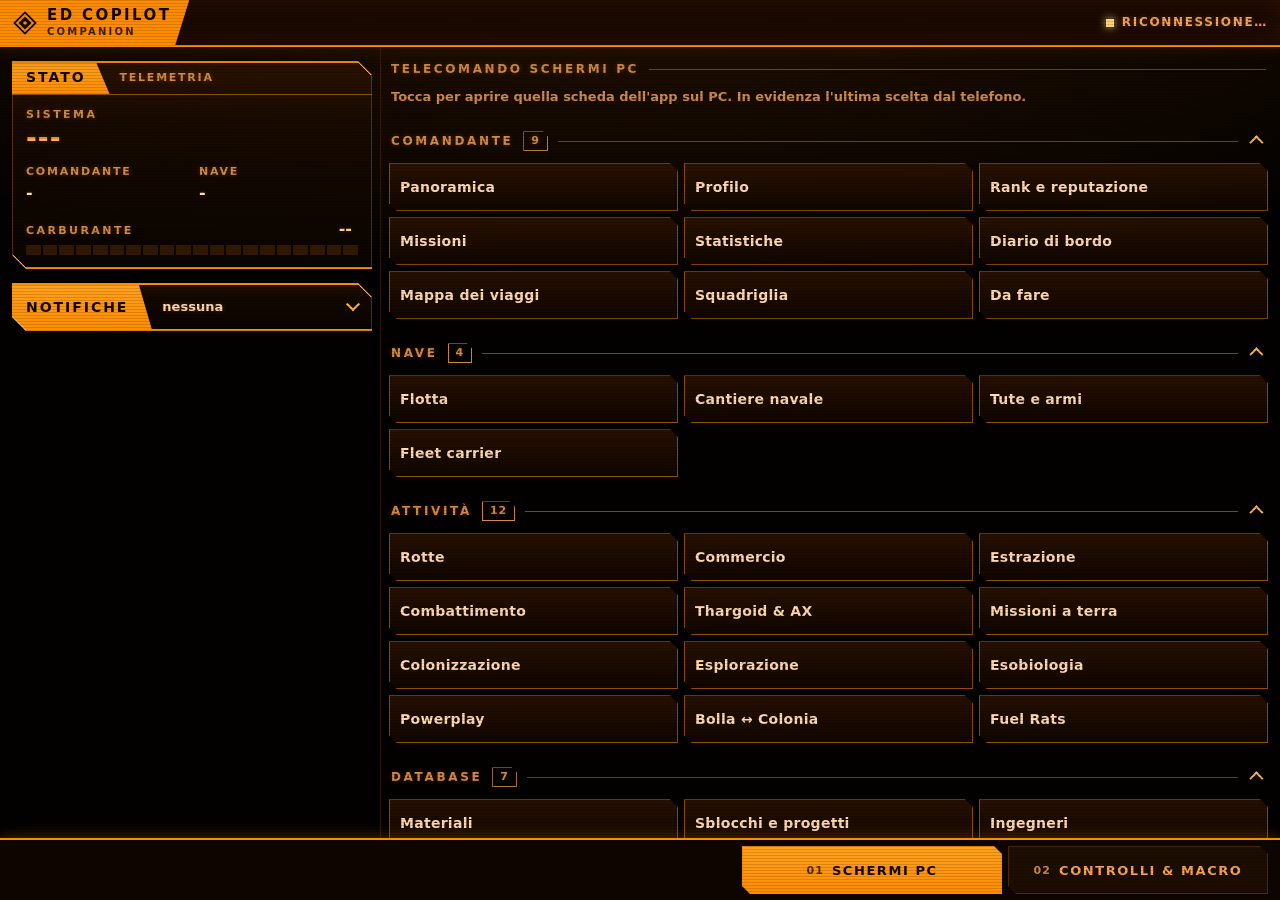
==== commit 1e522922: "ED Copilot 5.8 - Phone companion: a button for every PC tab (grouped like the sidebar), all ship act" ====
--- a/web/companion.html
+++ b/web/companion.html
@@ -243,14 +243,9 @@
 .route { margin-top: 10px; font-size: 13px; font-weight: 700; color: var(--text-2); letter-spacing: .04em; text-transform: uppercase; display: flex; gap: 8px; align-items: center; flex-wrap: wrap; }
 .route:empty { display: none; }
 
-/* --- copilota vocale ------------------------------------------------------------------ */
-.seg-choice { display: flex; border: 1px solid var(--hud-line); clip-path: var(--cut); }
-.voice-line:not([hidden]) + .seg-choice { margin-top: 10px; }
-.seg-choice button { flex: 1; clip-path: none; border: 0; border-right: 1px solid var(--hud-line); background: transparent; font-size: 13px; padding: 8px 6px; }
-.seg-choice button:last-child { border-right: 0; }
-.seg-choice button[aria-pressed="true"] { background: var(--hud); color: var(--ink); text-shadow: none; }
+/* --- pulsante per parlare (solo in push-to-talk) --------------------------------------- */
 .notice {
-  margin-top: 12px; padding: 10px 12px; border-left: 3px solid var(--alert); background: rgba(255, 73, 48, .08);
+  margin: 0 0 8px; padding: 10px 12px; border-left: 3px solid var(--alert); background: rgba(255, 73, 48, .08);
   font-size: 13px; line-height: 1.5; color: var(--text); text-shadow: none;
   user-select: text; -webkit-user-select: text; overflow-wrap: anywhere;
 }
@@ -265,9 +260,14 @@
   background: linear-gradient(to bottom, rgba(16, 6, 0, .9), rgba(24, 9, 0, .98));
   border-top: 1px solid var(--hud-line);
 }
-.ptt-result { font-size: 13px; line-height: 1.4; margin: 0 2px 8px; color: var(--text); overflow-wrap: anywhere; user-select: text; -webkit-user-select: text; }
-.ptt-result div { display: flex; gap: 8px; }
-.ptt-result .lbl { flex: none; width: 64px; font-size: 11px; font-weight: 800; letter-spacing: .14em; color: var(--label); padding-top: 2px; }
+/* Esito della frase: una riga sola sopra il pulsante, sparisce da sola qualche secondo dopo l'esito. */
+.ptt-line {
+  margin: 0 2px 6px; font-size: 13px; line-height: 1.35; color: var(--text); text-shadow: none;
+  display: flex; gap: 8px; min-width: 0; user-select: text; -webkit-user-select: text;
+}
+.ptt-line #ptt-transcript { flex: 0 1 auto; min-width: 0; overflow: hidden; text-overflow: ellipsis; white-space: nowrap; color: var(--text-2); font-weight: 700; }
+.ptt-line #ptt-transcript:empty { display: none; }
+.ptt-line #ptt-outcome { flex: 1 1 0; min-width: 40%; overflow-wrap: anywhere; }
 #ptt-outcome.ok { color: var(--ok); } #ptt-outcome.bad { color: var(--alert); }
 .ptt-btn {
   --cut-c: 14px;
@@ -355,6 +355,42 @@
 .macro .m { display: flex; flex-direction: column; min-width: 0; }
 .macro .m .name { overflow-wrap: anywhere; }
 .macro .tag { flex: none; }
+/* Telecomando: gruppi come il menu laterale dell'app sul PC, richiudibili con un tocco sul titolo. */
+details.grp { margin-bottom: 4px; }
+details.grp > summary {
+  list-style: none; display: flex; align-items: center; gap: 10px; min-height: 44px; cursor: pointer;
+  font-size: 12px; font-weight: 800; letter-spacing: .22em; text-transform: uppercase; color: var(--label);
+  user-select: none; -webkit-user-select: none; touch-action: manipulation; padding: 0 2px;
+}
+details.grp > summary::-webkit-details-marker { display: none; }
+details.grp > summary::after { content: ""; order: 3; width: 8px; height: 8px; flex: none; margin: 0 6px 0 2px;
+  border-right: 2px solid var(--hud-hi); border-bottom: 2px solid var(--hud-hi); transform: rotate(45deg) translateY(-2px); transition: transform .15s var(--ease); }
+details.grp[open] > summary::after { transform: rotate(225deg) translate(-2px, 0); }
+details.grp > summary .ln { order: 2; flex: 1; height: 1px; background: var(--hud-line); }
+details.grp > summary .tag { order: 1; }
+details.grp > summary.has-cur { color: var(--gold); }
+.navkeys { display: grid; grid-template-columns: repeat(2, minmax(0, 1fr)); gap: 6px; padding-bottom: 8px; }
+@media (min-width: 460px) { .navkeys { grid-template-columns: repeat(3, minmax(0, 1fr)); } }
+.navkey {
+  min-height: 48px; padding: 6px 10px; text-align: left; text-transform: none; letter-spacing: .02em;
+  font-size: 14px; font-weight: 700; line-height: 1.2; color: var(--text);
+  background: linear-gradient(to bottom, rgba(52, 22, 0, .72), rgba(18, 7, 0, .82)); overflow-wrap: anywhere;
+}
+.navkey:active, .navkey.tap { background: linear-gradient(to bottom, #ffa21f, var(--hud)); color: var(--ink); text-shadow: none; }
+.navkey.current { border-color: var(--gold); color: var(--gold); box-shadow: inset 3px 0 0 var(--gold); }
+/* Comandi con stato (carrello, cargo scoop, luci, hardpoints): commuta / accendi / spegni sulla stessa riga. */
+.tri { display: grid; grid-template-columns: minmax(0, 1.25fr) repeat(3, minmax(0, 1fr)); gap: 6px; align-items: stretch; margin-bottom: 6px; }
+.tri .lbl { display: flex; flex-direction: column; justify-content: center; min-width: 0; padding: 0 2px; }
+.tri .lbl b { font-size: 14px; font-weight: 800; letter-spacing: .04em; text-transform: uppercase; line-height: 1.15; overflow-wrap: anywhere; }
+.tri .lbl small { font-size: 11px; font-weight: 700; color: var(--label); text-shadow: none; letter-spacing: .04em; }
+.tri .key { min-height: 52px; padding: 6px 4px; align-items: center; justify-content: center; text-align: center; }
+.tri .key .name { font-size: 13px; letter-spacing: .04em; overflow-wrap: anywhere; }
+.tri .lbl small:empty { display: none; }
+.tri + .keys { margin-top: 8px; }
+#ship-groups .keys .key { min-height: 64px; }  /* pulsantiera compatta: tante azioni, poco scorrimento */
+.key .gt:empty { display: none; }
+html[lang="en"] .key .gt, html[lang="en"] .tri .lbl small { display: none; }  /* in inglese il nome è già il termine del gioco */
+@media (max-width: 379px) { .tri { grid-template-columns: repeat(3, minmax(0, 1fr)); } .tri .lbl { grid-column: 1 / -1; padding-top: 4px; } }
 .empty { color: var(--label); font-size: 13px; font-weight: 600; padding: 10px 2px; text-shadow: none; }
 .empty::before { content: "// "; color: var(--hud); }
 
@@ -401,7 +437,7 @@
 #notify-pop.bad b { color: var(--alert); }
 #notify-pop span { display: block; font-size: 14px; color: var(--text); }
 
-/* --- schermi larghi: telefono in orizzontale e tablet. Stato, voce e notifiche a sinistra (col pulsante PTT
+/* --- schermi larghi: telefono in orizzontale e tablet. Stato e notifiche a sinistra (col pulsante PTT
    sotto, per il pollice sinistro), pulsantiera a destra; le due colonne scorrono ognuna per conto suo. --- */
 @media (min-width: 720px) {
   body {
@@ -479,18 +515,6 @@
       </div>
     </section>
 
-    <section class="panel" id="voice-panel" aria-labelledby="h-voice" hidden>
-      <div class="hd"><h2 id="h-voice">Copilota vocale</h2><span class="aside"><span class="tag" id="voice-tag">-</span></span></div>
-      <div class="bd">
-        <p class="hint voice-line" id="voice-line"></p>
-        <div class="seg-choice" role="group" aria-label="Modalità del copilota vocale">
-          <button type="button" data-voice-mode="ptt" aria-pressed="false">Push-to-talk</button>
-          <button type="button" data-voice-mode="continuous" aria-pressed="false">Ascolto continuo</button>
-        </div>
-        <div class="notice" id="ptt-insecure" hidden></div>
-      </div>
-    </section>
-
     <details class="panel" id="notify-box">
       <summary><h2>Notifiche</h2><span class="nb-last" id="notify-last">nessuna</span><span class="tag" id="notify-count" hidden></span><span class="chev" aria-hidden="true"></span></summary>
       <div class="bd">
@@ -508,43 +532,13 @@
   <div class="main">
     <section class="tabpanel" id="tab-screens" role="tabpanel" aria-labelledby="tabbtn-screens">
       <div class="section">Telecomando schermi PC</div>
-      <p class="hint">Tocca per cambiare la scheda mostrata dall'app sul monitor del PC.</p>
-      <div class="keys">
-        <button type="button" class="key" data-remote-screen="overview"><span class="tag">NAV</span><span class="name">Navigazione</span><span class="sub">Mappa &amp; Telemetria</span></button>
-        <button type="button" class="key" data-remote-screen="coriolis_station"><span class="tag">CANTIERE</span><span class="name">Stazione Coriolis</span><span class="sub">Costruzione &amp; Merci</span></button>
-        <button type="button" class="key" data-remote-screen="wishlist"><span class="tag">WISHLIST</span><span class="name">Sblocchi &amp; Liste</span><span class="sub">Progetti &amp; Materiali</span></button>
-        <button type="button" class="key" data-remote-screen="engineers"><span class="tag">INGEGNERI</span><span class="name">Ingegneri</span><span class="sub">G1-G5 &amp; Modifiche</span></button>
-        <button type="button" class="key" data-remote-screen="fleet"><span class="tag">FLOTTA</span><span class="name">Flotta &amp; Moduli</span><span class="sub">Navi &amp; Allestimenti</span></button>
-        <button type="button" class="key" data-remote-screen="search"><span class="tag">MERCI</span><span class="name">Ricerca Merci</span><span class="sub">Pad Large &amp; Prezzi</span></button>
-        <button type="button" class="key" data-remote-screen="route"><span class="tag">ROTTA</span><span class="name">Rotta Neutroni</span><span class="sub">Plotter di rotta</span></button>
-        <button type="button" class="key" data-remote-screen="settings"><span class="tag">SETUP</span><span class="name">Impostazioni</span><span class="sub">Copilota &amp; Audio</span></button>
-      </div>
+      <p class="hint">Tocca per aprire quella scheda dell'app sul PC. In evidenza l'ultima scelta dal telefono.</p>
+      <div id="remote-groups"></div>
     </section>
 
     <section class="tabpanel" id="tab-controls" role="tabpanel" aria-labelledby="tabbtn-controls" hidden>
-      <div class="section">Controlli nave</div>
-      <p class="hint">Invia i tasti dei comandi direttamente al gioco sul PC.</p>
-      <div class="keys">
-        <button type="button" class="key" data-ship-ctrl="landing_gear"><span class="tag">GEAR</span><span class="name">Carrello</span><span class="sub">Landing Gear [ L ]</span></button>
-        <button type="button" class="key" data-ship-ctrl="ship_lights"><span class="tag">LIGHTS</span><span class="name">Luci Esterne</span><span class="sub">Ship Lights [ INS ]</span></button>
-        <button type="button" class="key" data-ship-ctrl="night_vision"><span class="tag">NV</span><span class="name">Visione Notturna</span><span class="sub">Night Vision [ N ]</span></button>
-        <button type="button" class="key danger" data-ship-ctrl="silent_running"><span class="tag">SILENT</span><span class="name">Silenzio Radar</span><span class="sub">Silent Running [ DEL ]</span></button>
-        <button type="button" class="key" data-ship-ctrl="cargo_scoop"><span class="tag">CARGO</span><span class="name">Stiva Cargo</span><span class="sub">Cargo Scoop [ HOME ]</span></button>
-        <button type="button" class="key" data-ship-ctrl="hardpoints"><span class="tag">ARMI</span><span class="name">Estrai Armi</span><span class="sub">Hardpoints [ U ]</span></button>
-        <button type="button" class="key" data-ship-ctrl="chaff"><span class="tag">CHAFF</span><span class="name">Lancio Chaff</span><span class="sub">Contromisure [ C ]</span></button>
-        <button type="button" class="key" data-ship-ctrl="heatsink"><span class="tag">HEAT</span><span class="name">Dissipatore</span><span class="sub">Heat Sink [ V ]</span></button>
-        <button type="button" class="key" data-ship-ctrl="shield_cell"><span class="tag">CELL</span><span class="name">Scudo Cella</span><span class="sub">Shield Cell Bank [ B ]</span></button>
-        <button type="button" class="key" data-ship-ctrl="docking_request"><span class="tag">DOCK</span><span class="name">Chiedi Atterraggio</span><span class="sub">Sequenza Docking</span></button>
-      </div>
-
-      <div class="section">Distribuzione energia (pips)</div>
-      <div class="keys three">
-        <button type="button" class="key" data-ship-ctrl="pip_sys"><span class="tag">SYS</span><span class="name">Scudi</span><span class="sub">+4 Pips [ ◄ ]</span></button>
-        <button type="button" class="key" data-ship-ctrl="pip_eng"><span class="tag">ENG</span><span class="name">Motori</span><span class="sub">+4 Pips [ ▲ ]</span></button>
-        <button type="button" class="key" data-ship-ctrl="pip_wep"><span class="tag">WEP</span><span class="name">Armi</span><span class="sub">+4 Pips [ ► ]</span></button>
-      </div>
-      <button type="button" class="key wide" data-ship-ctrl="pip_reset"><span class="tag">RESET</span><span class="name">Bilancia Pips a 2-2-2 [ ▼ ]</span></button>
-
+      <p class="hint">Invia i comandi direttamente al gioco sul PC, con i tasti assegnati in gioco.</p>
+      <div id="ship-groups"></div>
       <div class="section">Macro</div>
       <div id="deck-macros-container"><div class="empty">Caricamento macro configurate...</div></div>
     </section>
@@ -552,10 +546,8 @@
 </div>
 
 <div class="ptt-dock" id="ptt-dock" hidden>
-  <div class="ptt-result" id="ptt-result" aria-live="polite" hidden>
-    <div><span class="lbl">SENTITO</span><span id="ptt-transcript">-</span></div>
-    <div><span class="lbl">ESITO</span><span id="ptt-outcome">-</span></div>
-  </div>
+  <div class="notice" id="ptt-insecure" hidden></div>
+  <p class="ptt-line" id="ptt-line" aria-live="polite" hidden><span id="ptt-transcript"></span><span id="ptt-outcome"></span></p>
   <button type="button" class="ptt-btn" id="ptt-btn">
     <span class="ptt-led" aria-hidden="true"></span>
     <span class="ptt-txt"><b id="ptt-title">TIENI PREMUTO PER PARLARE</b><span id="ptt-status">Rilascia per inviare · max 8 s</span></span>
@@ -601,17 +593,6 @@
     "Rotta: {} salti": "Route: {} jumps",
     "Rotta: 1 salto": "Route: 1 jump",
     "prossimo: {}": "next: {}",
-    "Copilota vocale": "Voice copilot",
-    "Modalità del copilota vocale": "Voice copilot mode",
-    "Push-to-talk": "Push-to-talk",
-    "Ascolto continuo": "Continuous",
-    "SPENTO": "OFF",
-    "PUSH-TO-TALK": "PUSH-TO-TALK",
-    "ASCOLTO CONTINUO": "CONTINUOUS",
-    "Il copilota vocale è spento sul PC. Tocca una modalità per accenderlo.": "The voice copilot is off on the PC. Tap a mode to turn it on.",
-    "Copilota vocale: ascolto continuo sul PC. Il pulsante per parlare dal telefono compare in push-to-talk.":
-      "Voice copilot: continuous listening on the PC. The phone talk button appears in push-to-talk.",
-    "Push-to-talk attivo: tieni premuto il pulsante in basso, parla e rilascia per inviare.": "Push-to-talk on: hold the button at the bottom, speak, then release to send.",
     "Notifiche": "Notifications",
     "nessuna": "none",
     "Tieni la pagina aperta e lo schermo acceso: con la pagina in background o lo schermo spento il browser rallenta o ferma gli aggiornamenti e le notifiche possono arrivare in ritardo o non arrivare. Quali eventi ricevere si sceglie sul PC (Impostazioni › Generali › Notifiche sul telefono).":
@@ -622,48 +603,9 @@
     "Svuota elenco": "Clear list",
     "Nessuna notifica per ora.": "No notifications yet.",
     "Telecomando schermi PC": "PC screen remote",
-    "Tocca per cambiare la scheda mostrata dall'app sul monitor del PC.": "Tap to change the tab the app shows on the PC monitor.",
-    "Navigazione": "Navigation",
-    "Mappa & Telemetria": "Map & Telemetry",
-    "CANTIERE": "CONSTRUCTION",
-    "Stazione Coriolis": "Coriolis Station",
-    "Costruzione & Merci": "Construction & Commodities",
-    "Sblocchi & Liste": "Unlocks & Lists",
-    "Progetti & Materiali": "Projects & Materials",
-    "INGEGNERI": "ENGINEERS",
     "Ingegneri": "Engineers",
-    "G1-G5 & Modifiche": "G1-G5 & Modifications",
-    "FLOTTA": "FLEET",
-    "Flotta & Moduli": "Fleet & Modules",
-    "Navi & Allestimenti": "Ships & Loadouts",
-    "MERCI": "COMMODITIES",
-    "Ricerca Merci": "Commodity Search",
-    "Pad Large & Prezzi": "Large Pad & Prices",
-    "ROTTA": "ROUTE",
-    "Rotta Neutroni": "Neutron Route",
-    "Plotter di rotta": "Route plotter",
     "Impostazioni": "Settings",
-    "Copilota & Audio": "Copilot & Audio",
-    "Controlli nave": "Ship controls",
-    "Invia i tasti dei comandi direttamente al gioco sul PC.": "Sends the control keys straight to the game on the PC.",
-    "Carrello": "Landing Gear",
-    "Luci Esterne": "Ship Lights",
-    "Visione Notturna": "Night Vision",
-    "Silenzio Radar": "Silent Running",
-    "Stiva Cargo": "Cargo Scoop",
-    "ARMI": "WEAPONS",
-    "Estrai Armi": "Deploy Hardpoints",
-    "Lancio Chaff": "Launch Chaff",
-    "Contromisure [ C ]": "Countermeasures [ C ]",
-    "Dissipatore": "Heat Sink",
-    "Scudo Cella": "Shield Cell",
-    "Chiedi Atterraggio": "Request Docking",
-    "Sequenza Docking": "Docking sequence",
     "Distribuzione energia (pips)": "Power distribution (pips)",
-    "Scudi": "Systems",
-    "Motori": "Engines",
-    "Armi": "Weapons",
-    "Bilancia Pips a 2-2-2 [ ▼ ]": "Balance pips to 2-2-2 [ ▼ ]",
     "Macro": "Macros",
     "Caricamento macro configurate...": "Loading configured macros...",
     "Nessuna macro personalizzata creata sul PC.": "No custom macros created on the PC.",
@@ -679,9 +621,6 @@
     "Errore comunicazione con il PC": "Couldn't reach the PC",
     "Comando inviato alla nave": "Command sent to the ship",
     "Errore invio comando": "Couldn't send the command",
-    "Modalità Push-to-Talk attiva": "Push-to-Talk mode on",
-    "Modalità Ascolto Continuo attiva": "Continuous listening mode on",
-    "Errore cambio modalità vocale": "Couldn't change the voice mode",
     "TIENI PREMUTO PER PARLARE": "HOLD TO TALK",
     "Rilascia per inviare · max 8 s": "Release to send · max 8 s",
     "IN ASCOLTO": "LISTENING",
@@ -691,9 +630,6 @@
     "TRASCRIZIONE SUL PC…": "TRANSCRIBING ON THE PC…",
     "Attendi l'esito": "Waiting for the result",
     "MICROFONO NON DISPONIBILE": "MICROPHONE UNAVAILABLE",
-    "Istruzioni nel riquadro Copilota vocale": "Instructions in the Voice copilot panel",
-    "SENTITO": "HEARD",
-    "ESITO": "RESULT",
     "Comandi vocali non disponibili su questo indirizzo.": "Voice commands aren't available at this address.",
     "Il telefono permette il microfono solo su una connessione sicura (HTTPS).": "The phone only allows the microphone on a secure connection (HTTPS).",
     "1. Apri": "1. Open",
@@ -729,6 +665,63 @@
     "Notifiche di sistema attive (con la pagina aperta)": "System notifications on (while the page is open)",
     "Permesso non concesso": "Permission not granted",
     "Permesso non disponibile": "Permission unavailable",
+    // Telecomando schermi PC: menu dell'app (web/js/lang/en-core.js "Menu (core.js NAV)" ed en-settings.js)
+    "Tocca per aprire quella scheda dell'app sul PC. In evidenza l'ultima scelta dal telefono.":
+      "Tap to open that tab of the app on the PC. Highlighted: the last one chosen from the phone.",
+    "Attività": "Activities",
+    "Panoramica": "Overview",
+    "Profilo": "Profile",
+    "Rank e reputazione": "Ranks & reputation",
+    "Missioni": "Missions",
+    "Statistiche": "Statistics",
+    "Diario di bordo": "Logbook",
+    "Mappa dei viaggi": "Travel map",
+    "Squadriglia": "Squad",
+    "Da fare": "To-do",
+    "Flotta": "Fleet",
+    "Cantiere navale": "Shipyard",
+    "Tute e armi": "Suits & weapons",
+    "Rotte": "Routes",
+    "Commercio": "Trade",
+    "Estrazione": "Mining",
+    "Combattimento": "Combat",
+    "Missioni a terra": "On-foot missions",
+    "Colonizzazione": "Colonisation",
+    "Esplorazione": "Exploration",
+    "Esobiologia": "Exobiology",
+    "Bolla ↔ Colonia": "Bubble ↔ Colonia",
+    "Materiali": "Materials",
+    "Sblocchi e progetti": "Unlocks & projects",
+    "Ricerca stazioni": "Station search",
+    "Luoghi utili": "Useful places",
+    "Generali": "General",
+    // Controlli nave
+    "Invia i comandi direttamente al gioco sul PC, con i tasti assegnati in gioco.": "Sends the commands straight to the game on the PC, using your in-game key bindings.",
+    "Volo": "Flight",
+    "Sistemi nave": "Ship systems",
+    "Combattimento e difesa": "Combat & defence",
+    "Mappe": "Maps",
+    "Salto / supercruise": "Jump / supercruise",
+    "Manetta a zero": "Throttle 0%",
+    "Manetta al 75%": "Throttle 75%",
+    "Richiesta di attracco": "Docking request",
+    "Carrello": "Landing gear",
+    "Fari": "Ship lights",
+    "Visione notturna": "Night vision",
+    "4 pips a SYS": "4 pips to SYS",
+    "4 pips a ENG": "4 pips to ENG",
+    "4 pips a WEP": "4 pips to WEP",
+    "Bilancia 2-2-2": "Balance 2-2-2",
+    "Commuta": "Toggle",
+    "Giù": "Down",
+    "Su": "Up",
+    "Apri": "Open",
+    "Chiudi": "Close",
+    "Accendi": "On",
+    "Spegni": "Off",
+    "Estrai": "Deploy",
+    "Ritira": "Retract",
+    "Istruzioni qui sopra": "Instructions above",
   };
   const norm = s => s.replace(/\s+/g, " ").trim();
   const exact = new Map(), patterns = [];
@@ -890,8 +883,48 @@
 });
 showTab((() => { try { return sessionStorage.getItem("edc_tab"); } catch (e) { return null; } })() === "tab-controls" ? "tab-controls" : "tab-screens");
 
-// 3. TELECOMANDO DEGLI SCHERMI DEL PC. Si usa "click" (non pointerdown): iniziare a scorrere sopra un pulsante
-//    non deve cambiare schermo sul PC. touch-action: manipulation toglie il ritardo del tocco.
+// 3. TELECOMANDO DEGLI SCHERMI DEL PC: un pulsante per ogni scheda dell'app, raggruppati come il menu laterale.
+//    COPIA di web/js/core.js NAV (stessi id ed etichette, stesso ordine) più le tre schede delle Impostazioni
+//    (web/js/views/impostazioni.js, SETTINGS_TABS). Il server per il telefono non serve i file /js/ (app/server.py,
+//    LAN_STATIC), quindi se cambi il menu dell'app aggiorna anche questo elenco e le traduzioni nel dizionario EN
+//    qui sopra (prese da web/js/lang/en-core.js e en-settings.js).
+const PC_NAV = [
+  ["Comandante", [["overview", "Panoramica"], ["cmdr", "Profilo"], ["ranks", "Rank e reputazione"], ["missions", "Missioni"], ["stats", "Statistiche"], ["diary", "Diario di bordo"], ["travelmap", "Mappa dei viaggi"], ["squadron", "Squadriglia"], ["todo", "Da fare"]]],
+  ["Nave", [["fleet", "Flotta"], ["shipyard", "Cantiere navale"], ["onfoot", "Tute e armi"], ["carrier", "Fleet carrier"]]],
+  ["Attività", [["route", "Rotte"], ["trade", "Commercio"], ["mining", "Estrazione"], ["combat", "Combattimento"], ["thargoid", "Thargoid & AX"], ["onfoot_missions", "Missioni a terra"],
+    ["coriolis_station", "Colonizzazione"], ["exploration", "Esplorazione"], ["exobio", "Esobiologia"], ["powerplay", "Powerplay"], ["colonia", "Bolla ↔ Colonia"], ["fuelrats", "Fuel Rats"]]],
+  ["Database", [["materials", "Materiali"], ["wishlist", "Sblocchi e progetti"], ["engineers", "Ingegneri"], ["trader", "Material trader"], ["guardian", "Guardian"],
+    ["search", "Ricerca stazioni"], ["places", "Luoghi utili"]]],
+  ["Impostazioni", [["settings", "Generali"], ["voice_commands", "Audio"], ["info", "Info & FAQ"]]],
+];
+// Gruppi richiudibili con un tocco sul titolo (scelta salvata sul telefono); quello della scheda in evidenza resta aperto.
+const navShut = (() => { try { return new Set(JSON.parse(localStorage.getItem("edc_nav_shut") || "[]")); } catch (e) { return new Set(); } })();
+$("remote-groups").innerHTML = PC_NAV.map(([group, items]) => `
+  <details class="grp" data-grp="${esc(group)}"${navShut.has(group) ? "" : " open"}>
+    <summary><span class="g">${esc(group)}</span><span class="tag sub">${items.length}</span><span class="ln"></span></summary>
+    <div class="navkeys">${items.map(([id, label]) => `<button type="button" class="navkey" data-remote-screen="${id}">${esc(label)}</button>`).join("")}</div>
+  </details>`).join("");
+document.querySelectorAll("details.grp").forEach(d => d.addEventListener("toggle", () => {
+  d.open ? navShut.delete(d.dataset.grp) : navShut.add(d.dataset.grp);
+  try { localStorage.setItem("edc_nav_shut", JSON.stringify([...navShut])); } catch (e) {}
+}));
+// Il PC non comunica quale scheda ha aperto: si evidenzia l'ultima chiesta dal telefono (state.remote_nav.view).
+let REMOTE_VIEW;
+function markRemote(view) {
+  if (view === REMOTE_VIEW) return;
+  REMOTE_VIEW = view;
+  document.querySelectorAll("[data-remote-screen]").forEach(b => {
+    const on = b.dataset.remoteScreen === view;
+    b.classList.toggle("current", on);
+    if (on) b.setAttribute("aria-current", "true"); else b.removeAttribute("aria-current");
+  });
+  document.querySelectorAll("details.grp").forEach(d => {
+    const has = !!d.querySelector(".navkey.current");
+    d.querySelector("summary").classList.toggle("has-cur", has);
+    if (has && !d.open) d.open = true;
+  });
+}
+// Si usa "click" (non pointerdown): iniziare a scorrere sopra un pulsante non deve cambiare scheda sul PC.
 document.querySelectorAll("[data-remote-screen]").forEach(btn => {
   btn.addEventListener("click", () => {
     const view = btn.dataset.remoteScreen;
@@ -899,15 +932,58 @@
     flash(btn);
     api("/api/remote_nav", { method: "POST", headers: { "Content-Type": "application/json" }, body: JSON.stringify({ view }) })
       .then(() => {
-        showToast(`Schermo PC: ${btn.querySelector(".name").textContent}`);
-        document.querySelectorAll("[data-remote-screen]").forEach(b => { b.classList.toggle("current", b === btn); b.removeAttribute("aria-current"); });
-        btn.setAttribute("aria-current", "true");
+        showToast(`Schermo PC: ${btn.textContent}`);
+        markRemote(view);
       })
       .catch(() => showToast("Errore comunicazione con il PC"));
   });
 });
 
-// 4. CONTROLLI DELLA NAVE (tasti inviati al gioco)
+// 4. CONTROLLI DELLA NAVE: tutte le azioni di /api/voice/ship_control (app/keys.py, ACTIONS e STATEFUL). Il PC preme
+//    i tasti assegnati in gioco; le versioni "giù/su", "apri/chiudi" ecc. controllano prima lo stato reale della nave.
+//    Pulsante: [azione, nome, termine del gioco (sottotitolo, solo in italiano), tag, classe].
+//    Riga "tri": comando con stato, commuta / accendi / spegni.
+const SHIP_GROUPS = [
+  ["Volo", [
+    ["fsd_jump", "Salto / supercruise", "Frame Shift Drive", "FSD"],
+    ["boost", "Boost", "", "BOOST"],
+    ["stop", "Manetta a zero", "Throttle 0%", "STOP"],
+    ["throttle75", "Manetta al 75%", "Throttle 75%", "75%"],
+    ["docking_request", "Richiesta di attracco", "Docking request", "DOCK"],
+  ]],
+  ["Sistemi nave", [
+    { tri: "Carrello", gt: "Landing gear", keys: [["gear", "Commuta"], ["gear_down", "Giù"], ["gear_up", "Su"]] },
+    { tri: "Cargo scoop", gt: "", keys: [["cargo", "Commuta"], ["cargo_open", "Apri"], ["cargo_close", "Chiudi"]] },
+    { tri: "Fari", gt: "Ship lights", keys: [["lights", "Commuta"], ["lights_on", "Accendi"], ["lights_off", "Spegni"]] },
+    ["night_vision", "Visione notturna", "Night vision", "NV"],
+  ]],
+  ["Combattimento e difesa", [
+    { tri: "Hardpoints", gt: "", keys: [["hardpoints", "Commuta"], ["hardpoints_deploy", "Estrai"], ["hardpoints_retract", "Ritira"]] },
+    ["heatsink", "Heat sink", "", "HEAT"],
+    ["shield_cell", "Shield cell", "", "SCB"],
+    ["chaff", "Chaff", "", "CHAFF"],
+    ["silent_running", "Silent running", "", "SILENT", "danger"],
+  ]],
+  ["Distribuzione energia (pips)", [
+    ["pips_sys", "4 pips a SYS", "Systems", "SYS"],
+    ["pips_eng", "4 pips a ENG", "Engines", "ENG"],
+    ["pips_wep", "4 pips a WEP", "Weapons", "WEP"],
+    ["pips_reset", "Bilancia 2-2-2", "Reset power distribution", "RESET"],
+  ]],
+  ["Mappe", [
+    ["galmap", "Galaxy map", "", "GAL"],
+    ["sysmap", "System map", "", "SYS"],
+  ]],
+];
+const shipKey = ([act, name, gt, tag, cls]) =>
+  `<button type="button" class="key ${cls || ""}" data-ship-ctrl="${act}"><span class="tag">${esc(tag)}</span><span class="name">${esc(name)}</span><span class="sub gt">${esc(gt)}</span></button>`;
+$("ship-groups").innerHTML = SHIP_GROUPS.map(([group, items]) => {
+  const tris = items.filter(i => i.tri), keys = items.filter(i => !i.tri);
+  return `<div class="section">${esc(group)}</div>`
+    + tris.map(r => `<div class="tri" role="group" aria-label="${esc(r.tri)}"><span class="lbl"><b>${esc(r.tri)}</b><small>${esc(r.gt)}</small></span>`
+      + r.keys.map(([act, lbl]) => `<button type="button" class="key" data-ship-ctrl="${act}"><span class="name">${esc(lbl)}</span></button>`).join("") + "</div>").join("")
+    + (keys.length ? `<div class="keys">${keys.map(shipKey).join("")}</div>` : "");
+}).join("");
 document.querySelectorAll("[data-ship-ctrl]").forEach(btn => {
   btn.addEventListener("click", () => {
     const act = btn.dataset.shipCtrl;
@@ -994,6 +1070,7 @@
       setLink("online");
       renderState(s);
       if (s.voice_config) applyVoiceConfig(s.voice_config);
+      if (s.remote_nav) markRemote(s.remote_nav.view || null);
       if (!MACROS_LOADED) loadDeckMacros().catch(() => {});
     })
     .catch(err => {
@@ -1004,9 +1081,10 @@
     .finally(() => { _polling = false; });
 }
 
-// 7. COPILOTA VOCALE. Il pulsante per parlare dal telefono c'è solo quando il copilota vocale è acceso sul PC
-//    ed è in push-to-talk (voice_config.enabled e mode "ptt", gli stessi valori che mostrano il pulsante PARLA nella
-//    barra del PC). Si aggiorna da solo a ogni lettura dello stato.
+// 7. PULSANTE PER PARLARE. Nessun pannello del copilota vocale sul telefono (la modalità si sceglie sul PC): il
+//    pulsante c'è solo quando il copilota è acceso sul PC ed è in push-to-talk (voice_config.enabled e mode "ptt",
+//    gli stessi valori che mostrano il pulsante PARLA nella barra del PC), altrimenti sparisce del tutto.
+//    Si aggiorna da solo a ogni lettura dello stato.
 let VOICE = { cfg: null, mode: null };
 function voiceMode(cfg) {
   if (!cfg || cfg.enabled !== true) return "off";
@@ -1018,34 +1096,12 @@
   const mode = voiceMode(cfg);
   if (mode === VOICE.mode) return;
   VOICE.mode = mode;
-  $("voice-panel").hidden = false;
-  const tag = $("voice-tag");
-  tag.textContent = { off: "SPENTO", ptt: "PUSH-TO-TALK", continuous: "ASCOLTO CONTINUO" }[mode];
-  tag.className = "tag " + (mode === "off" ? "sub" : mode === "ptt" ? "solid" : "ok");
-  $("voice-line").hidden = mode === "ptt";
-  $("voice-line").textContent = {
-    off: "Il copilota vocale è spento sul PC. Tocca una modalità per accenderlo.",
-    continuous: "Copilota vocale: ascolto continuo sul PC. Il pulsante per parlare dal telefono compare in push-to-talk.",
-    ptt: "Push-to-talk attivo: tieni premuto il pulsante in basso, parla e rilascia per inviare.",
-  }[mode];
-  document.querySelectorAll("[data-voice-mode]").forEach(b => b.setAttribute("aria-pressed", String(b.dataset.voiceMode === mode)));
-  const ptt = mode === "ptt";
-  if (!ptt) { pttAbort(); $("ptt-result").hidden = true; }
-  $("ptt-dock").hidden = !ptt;
-  $("ptt-insecure").hidden = !(ptt && voiceUnavailableReason());
+  const on = mode === "ptt";
+  if (!on) { pttAbort(); pttHideLine(); }
+  $("ptt-dock").hidden = !on;
+  $("ptt-insecure").hidden = !(on && voiceUnavailableReason());
   layoutBottom();
 }
-document.querySelectorAll("[data-voice-mode]").forEach(btn => btn.addEventListener("click", () => {
-  const next = btn.dataset.voiceMode;
-  if (VOICE.mode === next) return;
-  haptic(25);
-  api("/api/voice/config", { method: "POST", headers: { "Content-Type": "application/json" }, body: JSON.stringify({ mode: next, enabled: true }) })
-    .then(cfg => {
-      applyVoiceConfig(cfg);
-      showToast(next === "ptt" ? "Modalità Push-to-Talk attiva" : "Modalità Ascolto Continuo attiva");
-    })
-    .catch(() => showToast("Errore cambio modalità vocale"));
-}));
 
 // 8. VOCE DAL TELEFONO (tieni premuto -> registra -> il PC trascrive con Whisper ed esegue il comando)
 const PTT_MAX_MS = 8000;
@@ -1054,15 +1110,25 @@
 function pttIdle() {
   const btn = $("ptt-btn");
   btn.classList.remove("talking", "sending");
-  if (voiceUnavailableReason()) pttLabel("MICROFONO NON DISPONIBILE", "Istruzioni nel riquadro Copilota vocale");
+  if (voiceUnavailableReason()) pttLabel("MICROFONO NON DISPONIBILE", "Istruzioni qui sopra");
   else pttLabel("TIENI PREMUTO PER PARLARE", "Rilascia per inviare · max 8 s");
 }
-function pttShow(transcript, outcome, cls = "") {
-  $("ptt-result").hidden = false;
+// Riga dell'esito sopra il pulsante: resta finché si aspetta la risposta, poi sparisce da sola.
+let _lineTimer = null;
+function pttShow(transcript, outcome, cls = "", final = true) {
+  $("ptt-line").hidden = false;
   if (transcript != null) $("ptt-transcript").textContent = transcript;
   const o = $("ptt-outcome");
   o.textContent = outcome;
   o.className = cls;
+  clearTimeout(_lineTimer);
+  if (final) _lineTimer = setTimeout(pttHideLine, 7000);
+  layoutBottom();
+}
+function pttHideLine() {
+  clearTimeout(_lineTimer);
+  $("ptt-line").hidden = true;
+  $("ptt-transcript").textContent = "";
   layoutBottom();
 }
 function pickMime() {
@@ -1106,7 +1172,7 @@
     ptt.state = "idle";
     pttIdle();
     const denied = err && (err.name === "NotAllowedError" || err.name === "SecurityError");
-    pttShow(null, denied ? "Permesso microfono negato: consentilo nelle impostazioni del sito nel browser."
+    pttShow("", denied ? "Permesso microfono negato: consentilo nelle impostazioni del sito nel browser."
                          : `Microfono non disponibile (${err && err.name || "errore"})`, "bad");
     return;
   }
@@ -1118,7 +1184,7 @@
     pttReleaseMic();
     ptt.state = "idle";
     pttIdle();
-    pttShow(null, "Registrazione audio non supportata da questo browser.", "bad");
+    pttShow("", "Registrazione audio non supportata da questo browser.", "bad");
     return;
   }
   ptt.rec.ondataavailable = e => { if (e.data && e.data.size > 0) ptt.chunks.push(e.data); };
@@ -1163,11 +1229,11 @@
   if (Date.now() - ptt.startedAt < 350 || blob.size < 1500) {
     ptt.state = "idle";
     pttIdle();
-    pttShow(null, "Troppo breve: tieni premuto mentre parli.", "bad");
+    pttShow("", "Troppo breve: tieni premuto mentre parli.", "bad");
     return;
   }
   pttLabel("TRASCRIZIONE SUL PC…", "Attendi l'esito");
-  pttShow("...", "In elaborazione");
+  pttShow("", "In elaborazione", "", false);
   try {
     const r = await fetch("/api/voice/remote", { method: "POST", headers: { "Content-Type": type.split(";")[0] }, body: blob });
     const data = await r.json().catch(() => ({}));
@@ -1177,7 +1243,7 @@
     if (!text) {
       pttShow("(niente)", "Non ho capito, riprova parlando più vicino al telefono.", "bad");
     } else {
-      pttShow(`"${text}"`, "Inviato al copilota...");
+      pttShow(`"${text}"`, "Inviato al copilota...", "", !data.id);
       haptic(30);
       if (data.id) waitRemoteResult(data.id);
     }
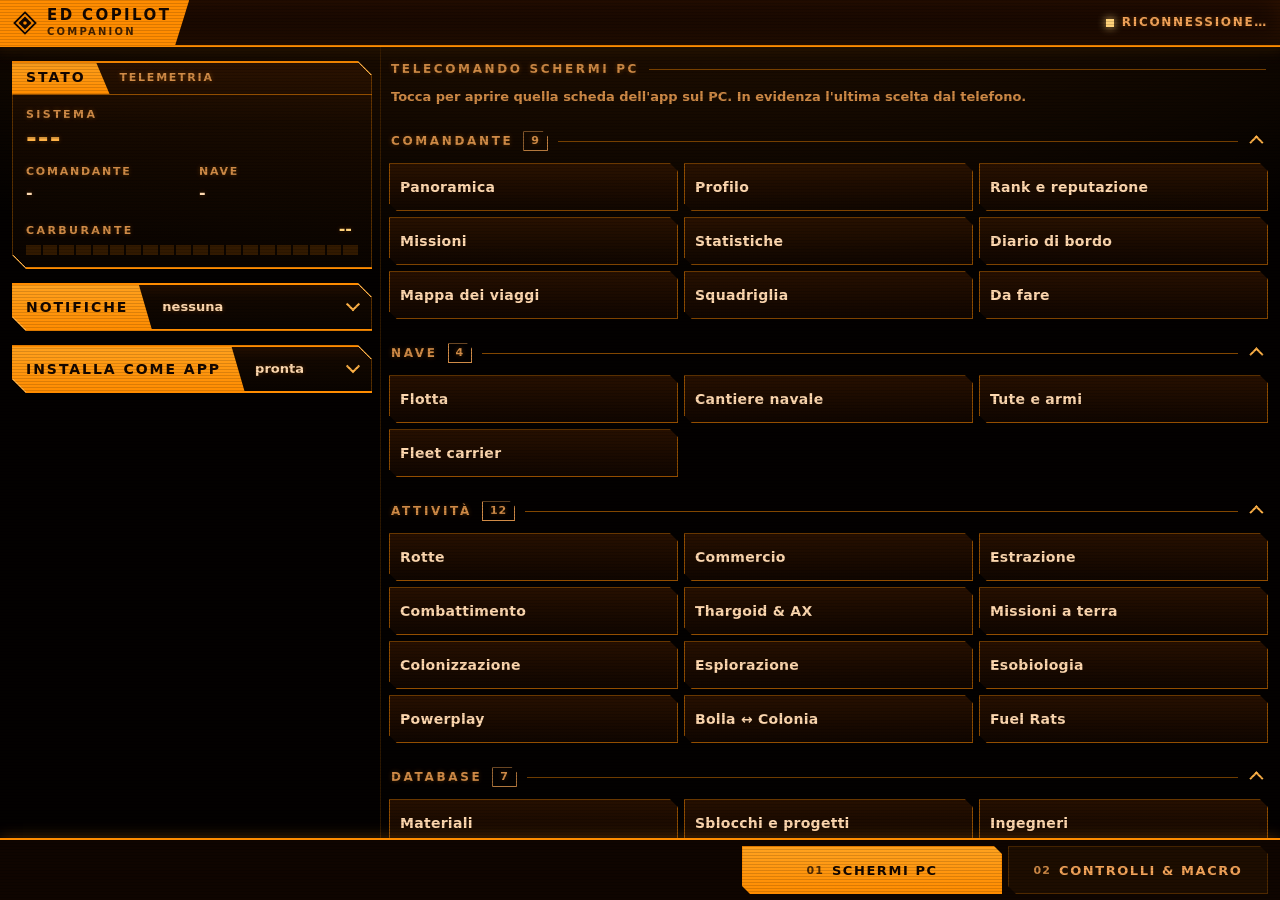
==== commit c554257d: "ED Copilot 6.0 - Phone companion installable as an app (PWA): web app manifest, icons, service worke" ====
--- a/web/companion.html
+++ b/web/companion.html
@@ -13,6 +13,11 @@
 <meta name="mobile-web-app-capable" content="yes">
 <meta name="apple-mobile-web-app-capable" content="yes">
 <meta name="apple-mobile-web-app-status-bar-style" content="black-translucent">
+<!-- Installazione come app (sezione "Installa come app" più sotto): manifest, icone e service worker sono serviti anche
+     dal server per il telefono (app/server.py, LAN_STATIC). Il manifest non contiene il codice di accesso. -->
+<link rel="manifest" href="/companion.webmanifest">
+<link rel="apple-touch-icon" href="/icons/apple-touch-icon.png">
+<meta name="apple-mobile-web-app-title" content="ED Copilot">
 <style>
 /* Font inclusi nell'app (web/fonts, licenza OFL): Saira con lo zero barrato, come l'app sul PC.
    Il server per il telefono serve solo questi file (app/server.py, LAN_STATIC). */
@@ -325,6 +330,30 @@
 .nb-item time { flex: none; font-size: 12px; font-weight: 700; color: var(--label); }
 .nb-item div.x { font-size: 13px; color: var(--text); opacity: .88; text-shadow: none; }
 
+/* --- installa come app ------------------------------------------------------------------- */
+.inst-steps { margin: 8px 0 12px; padding-left: 22px; font-size: 13px; line-height: 1.5; color: var(--text); text-shadow: none;
+  user-select: text; -webkit-user-select: text; }
+.inst-steps li { margin: 0 0 6px; padding-left: 2px; overflow-wrap: anywhere; }
+.inst-steps li::marker { color: var(--hud-hi); font-weight: 800; }
+.inst-h { margin: 14px 0 4px; font-size: 12px; font-weight: 800; letter-spacing: .16em; text-transform: uppercase; color: var(--hud-hi); }
+.inst-h:first-child { margin-top: 0; }
+.inst-ok { margin: 0 0 8px; padding: 8px 12px; border-left: 3px solid var(--ok); background: rgba(155, 227, 107, .08);
+  font-size: 13px; line-height: 1.5; color: var(--text); text-shadow: none; }
+.inst-why { margin: 0 0 8px; padding: 8px 12px; border-left: 3px solid var(--gold); background: rgba(255, 210, 122, .07);
+  font-size: 13px; line-height: 1.5; color: var(--text); text-shadow: none; text-wrap: pretty; }
+a.btn { display: flex; align-items: center; justify-content: center; text-align: center; text-decoration: none;
+  font: 800 12px var(--ui); letter-spacing: .08em; text-transform: uppercase; min-height: 44px; padding: 8px 12px;
+  background: var(--hud); color: var(--ink); border: 1px solid var(--hud); clip-path: var(--cut); touch-action: manipulation; }
+a.btn:focus-visible { outline: 2px solid var(--ink); outline-offset: -4px; }
+details.sub-box { margin-top: 10px; border-top: 1px solid var(--hud-faint); padding-top: 6px; }
+details.sub-box > summary { cursor: pointer; min-height: 40px; display: flex; align-items: center; font-size: 12px; font-weight: 800;
+  letter-spacing: .14em; text-transform: uppercase; color: var(--hud-hi); touch-action: manipulation; }
+/* Codice di accesso da incollare (app installata su iPhone: memoria separata da Safari) */
+.code-form { display: flex; gap: 8px; margin-top: 8px; }
+.code-form input { flex: 1; min-width: 0; min-height: 44px; padding: 8px 10px; font-family: var(--ui); color: var(--text);
+  background: var(--inset); border: 1px solid var(--hud-line); }
+.code-form input:focus-visible { outline: 2px solid var(--gold); outline-offset: -2px; }
+
 /* --- pulsantiera ------------------------------------------------------------------------- */
 .tabpanel > .hint { margin: 0 2px 12px; }
 .section { margin: 18px 2px 10px; display: flex; align-items: center; gap: 10px; font-size: 12px; font-weight: 800; letter-spacing: .22em; text-transform: uppercase; color: var(--label); }
@@ -491,7 +520,12 @@
 </header>
 
 <div class="banner" id="conn-banner" role="alert" hidden>
-  <div class="msg"><b id="conn-title"></b><span id="conn-text"></span></div>
+  <div class="msg"><b id="conn-title"></b><span id="conn-text"></span>
+    <form class="code-form" id="code-form" hidden>
+      <input id="code-input" type="text" autocomplete="off" autocapitalize="off" spellcheck="false" aria-label="Codice di accesso" placeholder="Codice di accesso">
+      <button type="submit">Usa</button>
+    </form>
+  </div>
   <button type="button" id="conn-retry">Riprova</button>
 </div>
 
@@ -527,6 +561,11 @@
         <div id="notify-list"></div>
       </div>
     </details>
+
+    <details class="panel" id="install-box" hidden>
+      <summary><h2>Installa come app</h2><span class="nb-last" id="install-state"></span><span class="chev" aria-hidden="true"></span></summary>
+      <div class="bd" id="install-body"></div>
+    </details>
   </div>
 
   <div class="main">
@@ -578,8 +617,6 @@
     "PC non raggiungibile": "Can't reach the PC",
     "Controlla che ED Copilot sia aperto sul PC e che il telefono sia sulla stessa rete Wi-Fi. Riprovo da solo ogni pochi secondi.":
       "Check that ED Copilot is open on the PC and that the phone is on the same Wi-Fi network. Retrying automatically every few seconds.",
-    "Il codice di accesso manca o non è più valido. Inquadra di nuovo il QR code sul PC (Impostazioni › Generali › Companion per il telefono).":
-      "The access code is missing or no longer valid. Scan the QR code on the PC again (Settings › General › Phone companion).",
     "Stato": "Status",
     "TELEMETRIA": "TELEMETRY",
     "Sistema": "System",
@@ -722,6 +759,62 @@
     "Estrai": "Deploy",
     "Ritira": "Retract",
     "Istruzioni qui sopra": "Instructions above",
+    // Installa come app
+    "Installa come app": "Install as app",
+    "controllo…": "checking…",
+    "certificato da installare": "certificate needed",
+    "pronta": "ready",
+    "installata": "installed",
+    "serve HTTPS": "needs HTTPS",
+    "Per installare l'app serve la connessione cifrata (HTTPS): sul PC, in Impostazioni › Generali › Companion per il telefono, deve risultare attiva.":
+      "Installing the app needs the encrypted connection (HTTPS): on the PC, in Settings › General › Phone companion, it must show as active.",
+    "Controllo se il telefono si fida della connessione…": "Checking whether the phone trusts the connection…",
+    "Il telefono non si fida ancora del certificato creato da ED Copilot sul tuo PC, quindi non permette di installare l'app. Basta farlo una volta:":
+      "The phone doesn't trust the certificate ED Copilot created on your PC yet, so it won't let you install the app. You only need to do this once:",
+    "Il certificato vale solo per gli indirizzi delle reti di casa (192.168…, 10…, 172.16-31…, 100.64-127…): è limitato così al suo interno e non può essere usato per nessun sito internet.":
+      "The certificate only works for home network addresses (192.168…, 10…, 172.16-31…, 100.64-127…): this limit is built into it, so it can't be used for any internet site.",
+    "Scarica il certificato": "Download the certificate",
+    "Android": "Android",
+    "iPhone e iPad": "iPhone and iPad",
+    "Tocca «Scarica il certificato». Se compare l'avviso di sicurezza, prosegui. Se il telefono dice che i certificati CA si installano dalle Impostazioni, va bene: il file è nei Download.":
+      "Tap “Download the certificate”. If a security warning appears, continue. If the phone says CA certificates must be installed from Settings, that's fine: the file is in Downloads.",
+    "Apri Impostazioni › Sicurezza e privacy › Altre impostazioni di sicurezza › Crittografia e credenziali › Installa un certificato › Certificato CA.":
+      "Open Settings › Security & privacy › More security settings › Encryption & credentials › Install a certificate › CA certificate.",
+    "Conferma l'avviso e scegli il file ED-Copilot-CA.crt. Serve un blocco schermo (PIN, sequenza o password).":
+      "Confirm the warning and pick the file ED-Copilot-CA.crt. A screen lock (PIN, pattern or password) is required.",
+    "I nomi dei menu cambiano con la marca e la versione: se non li trovi, cerca «certificato CA» nelle Impostazioni.":
+      "Menu names change with brand and version: if you can't find them, search for “CA certificate” in Settings.",
+    "Apri questa pagina in Safari e tocca «Scarica il certificato», poi «Consenti».":
+      "Open this page in Safari and tap “Download the certificate”, then “Allow”.",
+    "Impostazioni › Generali › VPN e gestione dispositivi: tocca il profilo «ED Copilot - CA rete locale» e poi Installa.":
+      "Settings › General › VPN & Device Management: tap the “ED Copilot - CA rete locale” profile, then Install.",
+    "Impostazioni › Generali › Info › Impostazioni certificati attendibili: attiva l'attendibilità completa per «ED Copilot - CA rete locale».":
+      "Settings › General › About › Certificate Trust Settings: turn on full trust for “ED Copilot - CA rete locale”.",
+    "Poi chiudi questa scheda e riapri l'indirizzo del companion (o tocca «Ricontrolla»).":
+      "Then close this tab and open the companion address again (or tap “Check again”).",
+    "Ricontrolla": "Check again",
+    "App installata: aprila dall'icona ED Copilot sulla schermata Home.": "App installed: open it from the ED Copilot icon on your Home Screen.",
+    "Il telefono si fida della connessione: puoi installare il companion come app.": "The phone trusts the connection: you can install the companion as an app.",
+    "Installa app": "Install app",
+    "Tocca «Copia codice di accesso»: l'app installata non vede la memoria di Safari e al primo avvio potrebbe chiederlo.":
+      "Tap “Copy access code”: the installed app can't see Safari's storage and may ask for it the first time.",
+    "Tocca Condividi (il quadrato con la freccia) › Aggiungi alla schermata Home › Aggiungi.":
+      "Tap Share (the square with the arrow) › Add to Home Screen › Add.",
+    "Apri ED Copilot dalla schermata Home. Se chiede il codice di accesso, incollalo.":
+      "Open ED Copilot from the Home Screen. If it asks for the access code, paste it.",
+    "Copia codice di accesso": "Copy access code",
+    "Codice copiato": "Code copied",
+    "Copia non riuscita": "Copy failed",
+    "Il pulsante «Installa app» compare qui quando il browser è pronto, di solito dopo qualche secondo di uso della pagina.":
+      "The “Install app” button appears here when the browser is ready, usually after a few seconds of using the page.",
+    "In alternativa apri il menu del browser (⋮) e scegli «Installa app» o «Aggiungi a schermata Home».":
+      "Or open the browser menu (⋮) and choose “Install app” or “Add to Home screen”.",
+    "Certificato di ED Copilot": "ED Copilot certificate",
+    "Codice di accesso": "Access code",
+    "Usa": "Use",
+    "Codice non valido": "Invalid code",
+    "Il codice di accesso manca o non è più valido. Inquadra di nuovo il QR code sul PC (Impostazioni › Generali › Companion per il telefono) oppure incolla qui il codice.":
+      "The access code is missing or no longer valid. Scan the QR code on the PC again (Settings › General › Phone companion) or paste the code here.",
   };
   const norm = s => s.replace(/\s+/g, " ").trim();
   const exact = new Map(), patterns = [];
@@ -845,15 +938,27 @@
   if (state === "offline" || state === "denied") {
     $("conn-title").textContent = state === "denied" ? "ACCESSO NEGATO" : "PC non raggiungibile";
     $("conn-text").textContent = state === "denied"
-      ? "Il codice di accesso manca o non è più valido. Inquadra di nuovo il QR code sul PC (Impostazioni › Generali › Companion per il telefono)."
+      ? "Il codice di accesso manca o non è più valido. Inquadra di nuovo il QR code sul PC (Impostazioni › Generali › Companion per il telefono) oppure incolla qui il codice."
       : "Controlla che ED Copilot sia aperto sul PC e che il telefono sia sulla stessa rete Wi-Fi. Riprovo da solo ogni pochi secondi.";
     $("conn-retry").hidden = state === "denied";
+    $("code-form").hidden = state !== "denied";
     banner.hidden = false;
   } else {
     banner.hidden = true;
   }
 }
 $("conn-retry").addEventListener("click", () => { haptic(25); pollState(); pollNotify(); });
+// Codice incollato a mano (serve soprattutto all'app installata su iPhone, che non vede la memoria di Safari).
+// Va bene anche l'indirizzo completo del QR: ne prendo il parametro t.
+$("code-form").addEventListener("submit", e => {
+  e.preventDefault();
+  let v = $("code-input").value.trim();
+  const m = v.match(/[?&]t=([^&#\s]+)/);
+  if (m) v = decodeURIComponent(m[1]);
+  if (!/^[A-Za-z0-9_-]{8,64}$/.test(v)) { showToast(CLANG.t("Codice non valido")); return; }
+  localStorage.setItem("edc_token", v);
+  location.reload();
+});
 
 // 2. SCHEDE IN BASSO
 function showTab(id, focus, user) {
@@ -1392,9 +1497,120 @@
 //     ogni 15 secondi e quando la pagina torna in primo piano).
 function syncLang() { api("/api/ui_lang").then(d => CLANG.sync(d.ui_lang)).catch(() => {}); }
 
+// 11. INSTALLA COME APP (icona sulla schermata Home, a schermo intero, senza barra del browser).
+//     - Il browser installa solo da una connessione sicura con un certificato ATTENDIBILE (web.dev/articles/install-criteria:
+//       "Be served over HTTPS"; MDN, Using Service Workers: "Service workers are restricted to running across HTTPS").
+//       Un certificato accettato con "Avanzate → Procedi" non basta: per questo il PC crea una piccola CA (app/tls.py)
+//       da rendere attendibile una volta sul telefono. Non si può chiedere al browser se il certificato è attendibile:
+//       lo deduco dal service worker, che con un certificato non attendibile non si registra.
+//     - Chrome/Edge/Samsung Internet: evento beforeinstallprompt -> pulsante "Installa app" (MDN: non c'è su iOS).
+//     - iPhone/iPad: Condividi → Aggiungi alla schermata Home (webkit.org/blog/13878). L'app installata ha la propria
+//       memoria, separata da Safari ("Web applications added to the home screen are not part of Safari",
+//       webkit.org/blog/10218): al primo avvio può chiedere il codice di accesso, per questo c'è "Copia codice".
+//     - Già aperta come app (display-mode standalone): la sezione non serve e resta nascosta.
+const INSTALL = { sw: "pending", prompt: null, installed: false, copied: false };
+const IS_IOS = /iPad|iPhone|iPod/.test(navigator.userAgent) || (navigator.platform === "MacIntel" && navigator.maxTouchPoints > 1);
+const IS_STANDALONE = matchMedia("(display-mode: standalone)").matches || matchMedia("(display-mode: fullscreen)").matches
+  || navigator.standalone === true;
+function installSteps(items) {
+  return `<ol class="inst-steps">${items.map(x => `<li>${esc(CLANG.t(x))}</li>`).join("")}</ol>`;
+}
+function certStepsHtml() {
+  const android = `<div class="inst-h">Android</div>` + installSteps([
+    "Tocca «Scarica il certificato». Se compare l'avviso di sicurezza, prosegui. Se il telefono dice che i certificati CA si installano dalle Impostazioni, va bene: il file è nei Download.",
+    "Apri Impostazioni › Sicurezza e privacy › Altre impostazioni di sicurezza › Crittografia e credenziali › Installa un certificato › Certificato CA.",
+    "Conferma l'avviso e scegli il file ED-Copilot-CA.crt. Serve un blocco schermo (PIN, sequenza o password).",
+    "I nomi dei menu cambiano con la marca e la versione: se non li trovi, cerca «certificato CA» nelle Impostazioni.",
+  ]);
+  const ios = `<div class="inst-h">iPhone e iPad</div>` + installSteps([
+    "Apri questa pagina in Safari e tocca «Scarica il certificato», poi «Consenti».",
+    "Impostazioni › Generali › VPN e gestione dispositivi: tocca il profilo «ED Copilot - CA rete locale» e poi Installa.",
+    "Impostazioni › Generali › Info › Impostazioni certificati attendibili: attiva l'attendibilità completa per «ED Copilot - CA rete locale».",
+  ]);
+  return `<div class="inst-why">${esc(CLANG.t("Il certificato vale solo per gli indirizzi delle reti di casa (192.168…, 10…, 172.16-31…, 100.64-127…): è limitato così al suo interno e non può essere usato per nessun sito internet."))}</div>
+    <a class="btn" href="/companion-ca.crt" download="ED-Copilot-CA.crt" id="install-ca">${esc(CLANG.t("Scarica il certificato"))}</a>
+    ${IS_IOS ? ios + android : android + ios}
+    ${installSteps(["Poi chiudi questa scheda e riapri l'indirizzo del companion (o tocca «Ricontrolla»)."])}
+    <div class="nb-actions"><button type="button" id="install-recheck">Ricontrolla</button></div>`;
+}
+function appStepsHtml() {
+  if (INSTALL.installed) return `<div class="inst-ok">${esc(CLANG.t("App installata: aprila dall'icona ED Copilot sulla schermata Home."))}</div>`;
+  if (INSTALL.prompt) {
+    return `<p class="hint">${esc(CLANG.t("Il telefono si fida della connessione: puoi installare il companion come app."))}</p>
+      <div class="nb-actions"><button type="button" class="primary" id="install-go">Installa app</button></div>`;
+  }
+  if (IS_IOS) {
+    return installSteps([
+      "Tocca «Copia codice di accesso»: l'app installata non vede la memoria di Safari e al primo avvio potrebbe chiederlo.",
+      "Tocca Condividi (il quadrato con la freccia) › Aggiungi alla schermata Home › Aggiungi.",
+      "Apri ED Copilot dalla schermata Home. Se chiede il codice di accesso, incollalo.",
+    ]) + `<div class="nb-actions"><button type="button" id="install-copy">${INSTALL.copied ? "Codice copiato" : "Copia codice di accesso"}</button></div>`;
+  }
+  return installSteps([
+    "Il pulsante «Installa app» compare qui quando il browser è pronto, di solito dopo qualche secondo di uso della pagina.",
+    "In alternativa apri il menu del browser (⋮) e scegli «Installa app» o «Aggiungi a schermata Home».",
+  ]);
+}
+function renderInstall() {
+  const box = $("install-box");
+  if (IS_STANDALONE) { box.hidden = true; return; }
+  box.hidden = false;
+  let state, body;
+  if (!window.isSecureContext) {
+    state = "serve HTTPS";
+    body = `<p class="hint">${esc(CLANG.t("Per installare l'app serve la connessione cifrata (HTTPS): sul PC, in Impostazioni › Generali › Companion per il telefono, deve risultare attiva."))}</p>`;
+  } else if (INSTALL.sw === "pending") {
+    state = "controllo…";
+    body = `<p class="hint">${esc(CLANG.t("Controllo se il telefono si fida della connessione…"))}</p>`;
+  } else if (INSTALL.sw !== "ok") {
+    state = "certificato da installare";
+    body = `<p class="hint">${esc(CLANG.t("Il telefono non si fida ancora del certificato creato da ED Copilot sul tuo PC, quindi non permette di installare l'app. Basta farlo una volta:"))}</p>`
+      + certStepsHtml();
+  } else {
+    state = INSTALL.installed ? "installata" : "pronta";
+    body = appStepsHtml() + `<details class="sub-box"><summary>Certificato di ED Copilot</summary>${certStepsHtml()}</details>`;
+  }
+  $("install-state").textContent = state;
+  $("install-body").innerHTML = body;
+}
+document.addEventListener("click", e => {
+  const id = e.target.closest("button, a")?.id;
+  if (id === "install-recheck") { haptic(25); location.reload(); }
+  else if (id === "install-go" && INSTALL.prompt) {
+    haptic(25);
+    const p = INSTALL.prompt;
+    INSTALL.prompt = null;  // prompt() si può chiamare una volta sola
+    p.prompt().then(() => p.userChoice).then(choice => {
+      if (choice && choice.outcome === "accepted") INSTALL.installed = true;
+      renderInstall();
+    }).catch(() => renderInstall());
+  } else if (id === "install-copy") {
+    haptic(25);
+    navigator.clipboard.writeText(ACCESS_TOKEN)
+      .then(() => { INSTALL.copied = true; showToast(CLANG.t("Codice copiato")); renderInstall(); })
+      .catch(() => showToast(CLANG.t("Copia non riuscita")));
+  }
+});
+window.addEventListener("beforeinstallprompt", e => {
+  e.preventDefault();  // niente banner automatico: il pulsante sta nella sezione
+  INSTALL.prompt = e;
+  renderInstall();
+});
+window.addEventListener("appinstalled", () => { INSTALL.installed = true; INSTALL.prompt = null; renderInstall(); });
+function registerWorker() {
+  if (!window.isSecureContext || !("serviceWorker" in navigator)) { INSTALL.sw = "fail"; return renderInstall(); }
+  navigator.serviceWorker.register("/companion-sw.js")
+    .then(() => { INSTALL.sw = "ok"; })
+    .catch(() => { INSTALL.sw = "fail"; })  // tipicamente: certificato non attendibile
+    .finally(renderInstall);
+}
+
 // AVVIO
 CLANG.start();
 renderNotify();
+$("code-input").placeholder = CLANG.t("Codice di accesso");
+renderInstall();
+registerWorker();
 layoutBottom();
 api("/api/voice/config").then(applyVoiceConfig).catch(() => {});
 pollState();
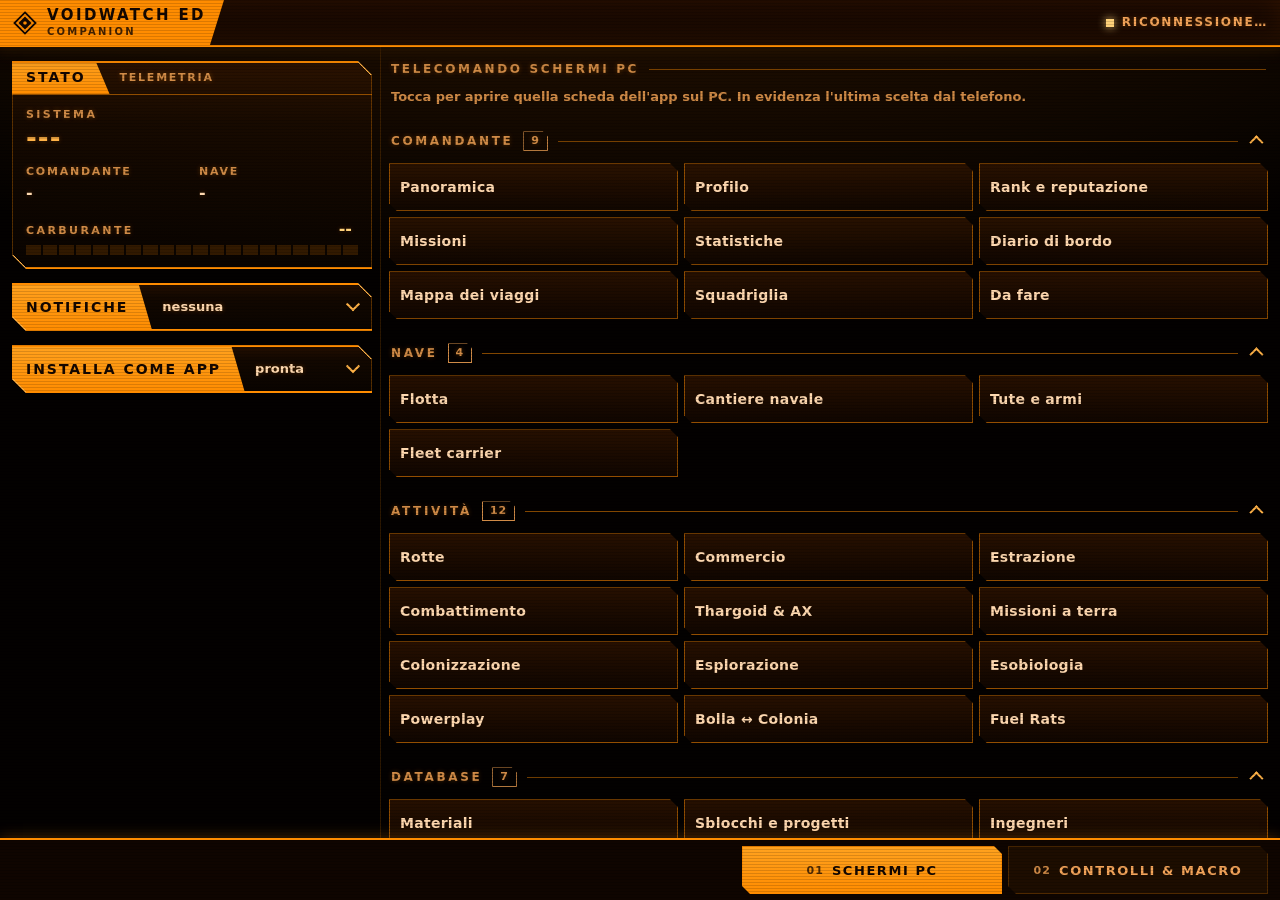
==== commit c0dd7dde: "Voidwatch ED 7.0 (renamed from ED Copilot) - Renamed to Voidwatch ED to avoid confusion with RazZaFr" ====
--- a/web/companion.html
+++ b/web/companion.html
@@ -2,7 +2,7 @@
 <html lang="it">
 <head>
 <meta charset="utf-8">
-<title>ED Copilot · Companion</title>
+<title>Voidwatch ED · Companion</title>
 <link rel="icon" type="image/svg+xml" href="/favicon.svg">
 <!-- Niente user-scalable=no: lo zoom resta disponibile (accessibilità). Lo zoom accidentale si evita con
      touch-action: manipulation sui controlli e testi dei campi a 16px. -->
@@ -17,7 +17,7 @@
      dal server per il telefono (app/server.py, LAN_STATIC). Il manifest non contiene il codice di accesso. -->
 <link rel="manifest" href="/companion.webmanifest">
 <link rel="apple-touch-icon" href="/icons/apple-touch-icon.png">
-<meta name="apple-mobile-web-app-title" content="ED Copilot">
+<meta name="apple-mobile-web-app-title" content="Voidwatch ED">
 <style>
 /* Font inclusi nell'app (web/fonts, licenza OFL): Saira con lo zero barrato, come l'app sul PC.
    Il server per il telefono serve solo questi file (app/server.py, LAN_STATIC). */
@@ -514,7 +514,7 @@
 <header class="top">
   <div class="brand">
     <svg viewBox="0 0 32 32" aria-hidden="true"><path d="M16 3 L29 16 L16 29 L3 16 Z" fill="none" stroke="#140700" stroke-width="2.2"/><path d="M16 8 L24 16 L16 24 L8 16 Z" fill="#140700"/><circle cx="16" cy="16" r="2.2" fill="#ff8c00"/></svg>
-    <div><b>ED COPILOT</b><small>COMPANION</small></div>
+    <div><b>VOIDWATCH ED</b><small>COMPANION</small></div>
   </div>
   <div class="link" role="status" aria-live="polite"><i class="live-dot wait" id="link-dot"></i><span id="link-label">COLLEGAMENTO…</span></div>
 </header>
@@ -615,8 +615,8 @@
     "ACCESSO NEGATO": "ACCESS DENIED",
     "Riprova": "Retry",
     "PC non raggiungibile": "Can't reach the PC",
-    "Controlla che ED Copilot sia aperto sul PC e che il telefono sia sulla stessa rete Wi-Fi. Riprovo da solo ogni pochi secondi.":
-      "Check that ED Copilot is open on the PC and that the phone is on the same Wi-Fi network. Retrying automatically every few seconds.",
+    "Controlla che Voidwatch ED sia aperto sul PC e che il telefono sia sulla stessa rete Wi-Fi. Riprovo da solo ogni pochi secondi.":
+      "Check that Voidwatch ED is open on the PC and that the phone is on the same Wi-Fi network. Retrying automatically every few seconds.",
     "Stato": "Status",
     "TELEMETRIA": "TELEMETRY",
     "Sistema": "System",
@@ -670,8 +670,8 @@
     "Comandi vocali non disponibili su questo indirizzo.": "Voice commands aren't available at this address.",
     "Il telefono permette il microfono solo su una connessione sicura (HTTPS).": "The phone only allows the microphone on a secure connection (HTTPS).",
     "1. Apri": "1. Open",
-    "2. Comparirà un avviso sul certificato: è normale, il certificato è creato da ED Copilot sul tuo PC.":
-      "2. A certificate warning will appear: that's normal, the certificate is created by ED Copilot on your PC.",
+    "2. Comparirà un avviso sul certificato: è normale, il certificato è creato da Voidwatch ED sul tuo PC.":
+      "2. A certificate warning will appear: that's normal, the certificate is created by Voidwatch ED on your PC.",
     "Chrome/Android: tocca": "Chrome/Android: tap",
     "Avanzate → Procedi su {} (non sicuro)": "Advanced → Proceed to {} (unsafe)",
     "Safari/iPhone: tocca": "Safari/iPhone: tap",
@@ -769,8 +769,8 @@
     "Per installare l'app serve la connessione cifrata (HTTPS): sul PC, in Impostazioni › Generali › Companion per il telefono, deve risultare attiva.":
       "Installing the app needs the encrypted connection (HTTPS): on the PC, in Settings › General › Phone companion, it must show as active.",
     "Controllo se il telefono si fida della connessione…": "Checking whether the phone trusts the connection…",
-    "Il telefono non si fida ancora del certificato creato da ED Copilot sul tuo PC, quindi non permette di installare l'app. Basta farlo una volta:":
-      "The phone doesn't trust the certificate ED Copilot created on your PC yet, so it won't let you install the app. You only need to do this once:",
+    "Il telefono non si fida ancora del certificato creato da Voidwatch ED sul tuo PC, quindi non permette di installare l'app. Basta farlo una volta:":
+      "The phone doesn't trust the certificate Voidwatch ED created on your PC yet, so it won't let you install the app. You only need to do this once:",
     "Il certificato vale solo per gli indirizzi delle reti di casa (192.168…, 10…, 172.16-31…, 100.64-127…): è limitato così al suo interno e non può essere usato per nessun sito internet.":
       "The certificate only works for home network addresses (192.168…, 10…, 172.16-31…, 100.64-127…): this limit is built into it, so it can't be used for any internet site.",
     "Scarica il certificato": "Download the certificate",
@@ -780,28 +780,28 @@
       "Tap “Download the certificate”. If a security warning appears, continue. If the phone says CA certificates must be installed from Settings, that's fine: the file is in Downloads.",
     "Apri Impostazioni › Sicurezza e privacy › Altre impostazioni di sicurezza › Crittografia e credenziali › Installa un certificato › Certificato CA.":
       "Open Settings › Security & privacy › More security settings › Encryption & credentials › Install a certificate › CA certificate.",
-    "Conferma l'avviso e scegli il file ED-Copilot-CA.crt. Serve un blocco schermo (PIN, sequenza o password).":
-      "Confirm the warning and pick the file ED-Copilot-CA.crt. A screen lock (PIN, pattern or password) is required.",
+    "Conferma l'avviso e scegli il file Voidwatch-ED-CA.crt. Serve un blocco schermo (PIN, sequenza o password).":
+      "Confirm the warning and pick the file Voidwatch-ED-CA.crt. A screen lock (PIN, pattern or password) is required.",
     "I nomi dei menu cambiano con la marca e la versione: se non li trovi, cerca «certificato CA» nelle Impostazioni.":
       "Menu names change with brand and version: if you can't find them, search for “CA certificate” in Settings.",
     "Apri questa pagina in Safari e tocca «Scarica il certificato», poi «Consenti».":
       "Open this page in Safari and tap “Download the certificate”, then “Allow”.",
-    "Impostazioni › Generali › VPN e gestione dispositivi: tocca il profilo «ED Copilot - CA rete locale» e poi Installa.":
-      "Settings › General › VPN & Device Management: tap the “ED Copilot - CA rete locale” profile, then Install.",
-    "Impostazioni › Generali › Info › Impostazioni certificati attendibili: attiva l'attendibilità completa per «ED Copilot - CA rete locale».":
-      "Settings › General › About › Certificate Trust Settings: turn on full trust for “ED Copilot - CA rete locale”.",
+    "Impostazioni › Generali › VPN e gestione dispositivi: tocca il profilo «{} - CA rete locale» e poi Installa.":
+      "Settings › General › VPN & Device Management: tap the “{} - CA rete locale” profile, then Install.",
+    "Impostazioni › Generali › Info › Impostazioni certificati attendibili: attiva l'attendibilità completa per «{} - CA rete locale».":
+      "Settings › General › About › Certificate Trust Settings: turn on full trust for “{} - CA rete locale”.",
     "Poi chiudi questa scheda e riapri l'indirizzo del companion (o tocca «Ricontrolla»).":
       "Then close this tab and open the companion address again (or tap “Check again”).",
     "Ricontrolla": "Check again",
-    "App installata: aprila dall'icona ED Copilot sulla schermata Home.": "App installed: open it from the ED Copilot icon on your Home Screen.",
+    "App installata: aprila dall'icona Voidwatch ED sulla schermata Home.": "App installed: open it from the Voidwatch ED icon on your Home Screen.",
     "Il telefono si fida della connessione: puoi installare il companion come app.": "The phone trusts the connection: you can install the companion as an app.",
     "Installa app": "Install app",
     "Tocca «Copia codice di accesso»: l'app installata non vede la memoria di Safari e al primo avvio potrebbe chiederlo.":
       "Tap “Copy access code”: the installed app can't see Safari's storage and may ask for it the first time.",
     "Tocca Condividi (il quadrato con la freccia) › Aggiungi alla schermata Home › Aggiungi.":
       "Tap Share (the square with the arrow) › Add to Home Screen › Add.",
-    "Apri ED Copilot dalla schermata Home. Se chiede il codice di accesso, incollalo.":
-      "Open ED Copilot from the Home Screen. If it asks for the access code, paste it.",
+    "Apri Voidwatch ED dalla schermata Home. Se chiede il codice di accesso, incollalo.":
+      "Open Voidwatch ED from the Home Screen. If it asks for the access code, paste it.",
     "Copia codice di accesso": "Copy access code",
     "Codice copiato": "Code copied",
     "Copia non riuscita": "Copy failed",
@@ -809,7 +809,7 @@
       "The “Install app” button appears here when the browser is ready, usually after a few seconds of using the page.",
     "In alternativa apri il menu del browser (⋮) e scegli «Installa app» o «Aggiungi a schermata Home».":
       "Or open the browser menu (⋮) and choose “Install app” or “Add to Home screen”.",
-    "Certificato di ED Copilot": "ED Copilot certificate",
+    "Certificato di Voidwatch ED": "Voidwatch ED certificate",
     "Codice di accesso": "Access code",
     "Usa": "Use",
     "Codice non valido": "Invalid code",
@@ -939,7 +939,7 @@
     $("conn-title").textContent = state === "denied" ? "ACCESSO NEGATO" : "PC non raggiungibile";
     $("conn-text").textContent = state === "denied"
       ? "Il codice di accesso manca o non è più valido. Inquadra di nuovo il QR code sul PC (Impostazioni › Generali › Companion per il telefono) oppure incolla qui il codice."
-      : "Controlla che ED Copilot sia aperto sul PC e che il telefono sia sulla stessa rete Wi-Fi. Riprovo da solo ogni pochi secondi.";
+      : "Controlla che Voidwatch ED sia aperto sul PC e che il telefono sia sulla stessa rete Wi-Fi. Riprovo da solo ogni pochi secondi.";
     $("conn-retry").hidden = state === "denied";
     $("code-form").hidden = state !== "denied";
     banner.hidden = false;
@@ -1254,7 +1254,7 @@
     ? `<b>Comandi vocali non disponibili su questo indirizzo.</b><br>
        Il telefono permette il microfono solo su una connessione sicura (HTTPS).<br>
        1. Apri <a href="${esc(secureUrl)}">${esc("https://" + location.host + "/companion")}</a><br>
-       2. Comparirà un avviso sul certificato: è normale, il certificato è creato da ED Copilot sul tuo PC.<br>
+       2. Comparirà un avviso sul certificato: è normale, il certificato è creato da Voidwatch ED sul tuo PC.<br>
        Chrome/Android: tocca <b>Avanzate → Procedi su ${esc(location.hostname)} (non sicuro)</b>.<br>
        Safari/iPhone: tocca <b>Mostra dettagli → visita questo sito web</b>.<br>
        Basta farlo una volta. Se il link non si apre, nelle impostazioni dell'app sul PC verifica che l'accesso dal telefono usi HTTPS.`
@@ -1509,6 +1509,9 @@
 //       webkit.org/blog/10218): al primo avvio può chiedere il codice di accesso, per questo c'è "Copia codice".
 //     - Già aperta come app (display-mode standalone): la sezione non serve e resta nascosta.
 const INSTALL = { sw: "pending", prompt: null, installed: false, copied: false };
+// Nome dell'app scritto nel certificato (GET /api/ping, campo "ca"): una CA creata prima del cambio di nome si chiama
+// ancora «Voidwatch ED - CA rete locale» (non viene rigenerata), e il telefono mostra quel nome.
+let CA_APP_NAME = "Voidwatch ED";
 const IS_IOS = /iPad|iPhone|iPod/.test(navigator.userAgent) || (navigator.platform === "MacIntel" && navigator.maxTouchPoints > 1);
 const IS_STANDALONE = matchMedia("(display-mode: standalone)").matches || matchMedia("(display-mode: fullscreen)").matches
   || navigator.standalone === true;
@@ -1519,22 +1522,22 @@
   const android = `<div class="inst-h">Android</div>` + installSteps([
     "Tocca «Scarica il certificato». Se compare l'avviso di sicurezza, prosegui. Se il telefono dice che i certificati CA si installano dalle Impostazioni, va bene: il file è nei Download.",
     "Apri Impostazioni › Sicurezza e privacy › Altre impostazioni di sicurezza › Crittografia e credenziali › Installa un certificato › Certificato CA.",
-    "Conferma l'avviso e scegli il file ED-Copilot-CA.crt. Serve un blocco schermo (PIN, sequenza o password).",
+    "Conferma l'avviso e scegli il file Voidwatch-ED-CA.crt. Serve un blocco schermo (PIN, sequenza o password).",
     "I nomi dei menu cambiano con la marca e la versione: se non li trovi, cerca «certificato CA» nelle Impostazioni.",
   ]);
   const ios = `<div class="inst-h">iPhone e iPad</div>` + installSteps([
     "Apri questa pagina in Safari e tocca «Scarica il certificato», poi «Consenti».",
-    "Impostazioni › Generali › VPN e gestione dispositivi: tocca il profilo «ED Copilot - CA rete locale» e poi Installa.",
-    "Impostazioni › Generali › Info › Impostazioni certificati attendibili: attiva l'attendibilità completa per «ED Copilot - CA rete locale».",
+    `Impostazioni › Generali › VPN e gestione dispositivi: tocca il profilo «${CA_APP_NAME} - CA rete locale» e poi Installa.`,
+    `Impostazioni › Generali › Info › Impostazioni certificati attendibili: attiva l'attendibilità completa per «${CA_APP_NAME} - CA rete locale».`,
   ]);
   return `<div class="inst-why">${esc(CLANG.t("Il certificato vale solo per gli indirizzi delle reti di casa (192.168…, 10…, 172.16-31…, 100.64-127…): è limitato così al suo interno e non può essere usato per nessun sito internet."))}</div>
-    <a class="btn" href="/companion-ca.crt" download="ED-Copilot-CA.crt" id="install-ca">${esc(CLANG.t("Scarica il certificato"))}</a>
+    <a class="btn" href="/companion-ca.crt" download="Voidwatch-ED-CA.crt" id="install-ca">${esc(CLANG.t("Scarica il certificato"))}</a>
     ${IS_IOS ? ios + android : android + ios}
     ${installSteps(["Poi chiudi questa scheda e riapri l'indirizzo del companion (o tocca «Ricontrolla»)."])}
     <div class="nb-actions"><button type="button" id="install-recheck">Ricontrolla</button></div>`;
 }
 function appStepsHtml() {
-  if (INSTALL.installed) return `<div class="inst-ok">${esc(CLANG.t("App installata: aprila dall'icona ED Copilot sulla schermata Home."))}</div>`;
+  if (INSTALL.installed) return `<div class="inst-ok">${esc(CLANG.t("App installata: aprila dall'icona Voidwatch ED sulla schermata Home."))}</div>`;
   if (INSTALL.prompt) {
     return `<p class="hint">${esc(CLANG.t("Il telefono si fida della connessione: puoi installare il companion come app."))}</p>
       <div class="nb-actions"><button type="button" class="primary" id="install-go">Installa app</button></div>`;
@@ -1543,7 +1546,7 @@
     return installSteps([
       "Tocca «Copia codice di accesso»: l'app installata non vede la memoria di Safari e al primo avvio potrebbe chiederlo.",
       "Tocca Condividi (il quadrato con la freccia) › Aggiungi alla schermata Home › Aggiungi.",
-      "Apri ED Copilot dalla schermata Home. Se chiede il codice di accesso, incollalo.",
+      "Apri Voidwatch ED dalla schermata Home. Se chiede il codice di accesso, incollalo.",
     ]) + `<div class="nb-actions"><button type="button" id="install-copy">${INSTALL.copied ? "Codice copiato" : "Copia codice di accesso"}</button></div>`;
   }
   return installSteps([
@@ -1564,11 +1567,11 @@
     body = `<p class="hint">${esc(CLANG.t("Controllo se il telefono si fida della connessione…"))}</p>`;
   } else if (INSTALL.sw !== "ok") {
     state = "certificato da installare";
-    body = `<p class="hint">${esc(CLANG.t("Il telefono non si fida ancora del certificato creato da ED Copilot sul tuo PC, quindi non permette di installare l'app. Basta farlo una volta:"))}</p>`
+    body = `<p class="hint">${esc(CLANG.t("Il telefono non si fida ancora del certificato creato da Voidwatch ED sul tuo PC, quindi non permette di installare l'app. Basta farlo una volta:"))}</p>`
       + certStepsHtml();
   } else {
     state = INSTALL.installed ? "installata" : "pronta";
-    body = appStepsHtml() + `<details class="sub-box"><summary>Certificato di ED Copilot</summary>${certStepsHtml()}</details>`;
+    body = appStepsHtml() + `<details class="sub-box"><summary>Certificato di Voidwatch ED</summary>${certStepsHtml()}</details>`;
   }
   $("install-state").textContent = state;
   $("install-body").innerHTML = body;
@@ -1610,6 +1613,7 @@
 renderNotify();
 $("code-input").placeholder = CLANG.t("Codice di accesso");
 renderInstall();
+api("/api/ping").then(d => { if (d && d.ca && d.ca !== CA_APP_NAME) { CA_APP_NAME = String(d.ca); renderInstall(); } }).catch(() => {});
 registerWorker();
 layoutBottom();
 api("/api/voice/config").then(applyVoiceConfig).catch(() => {});
